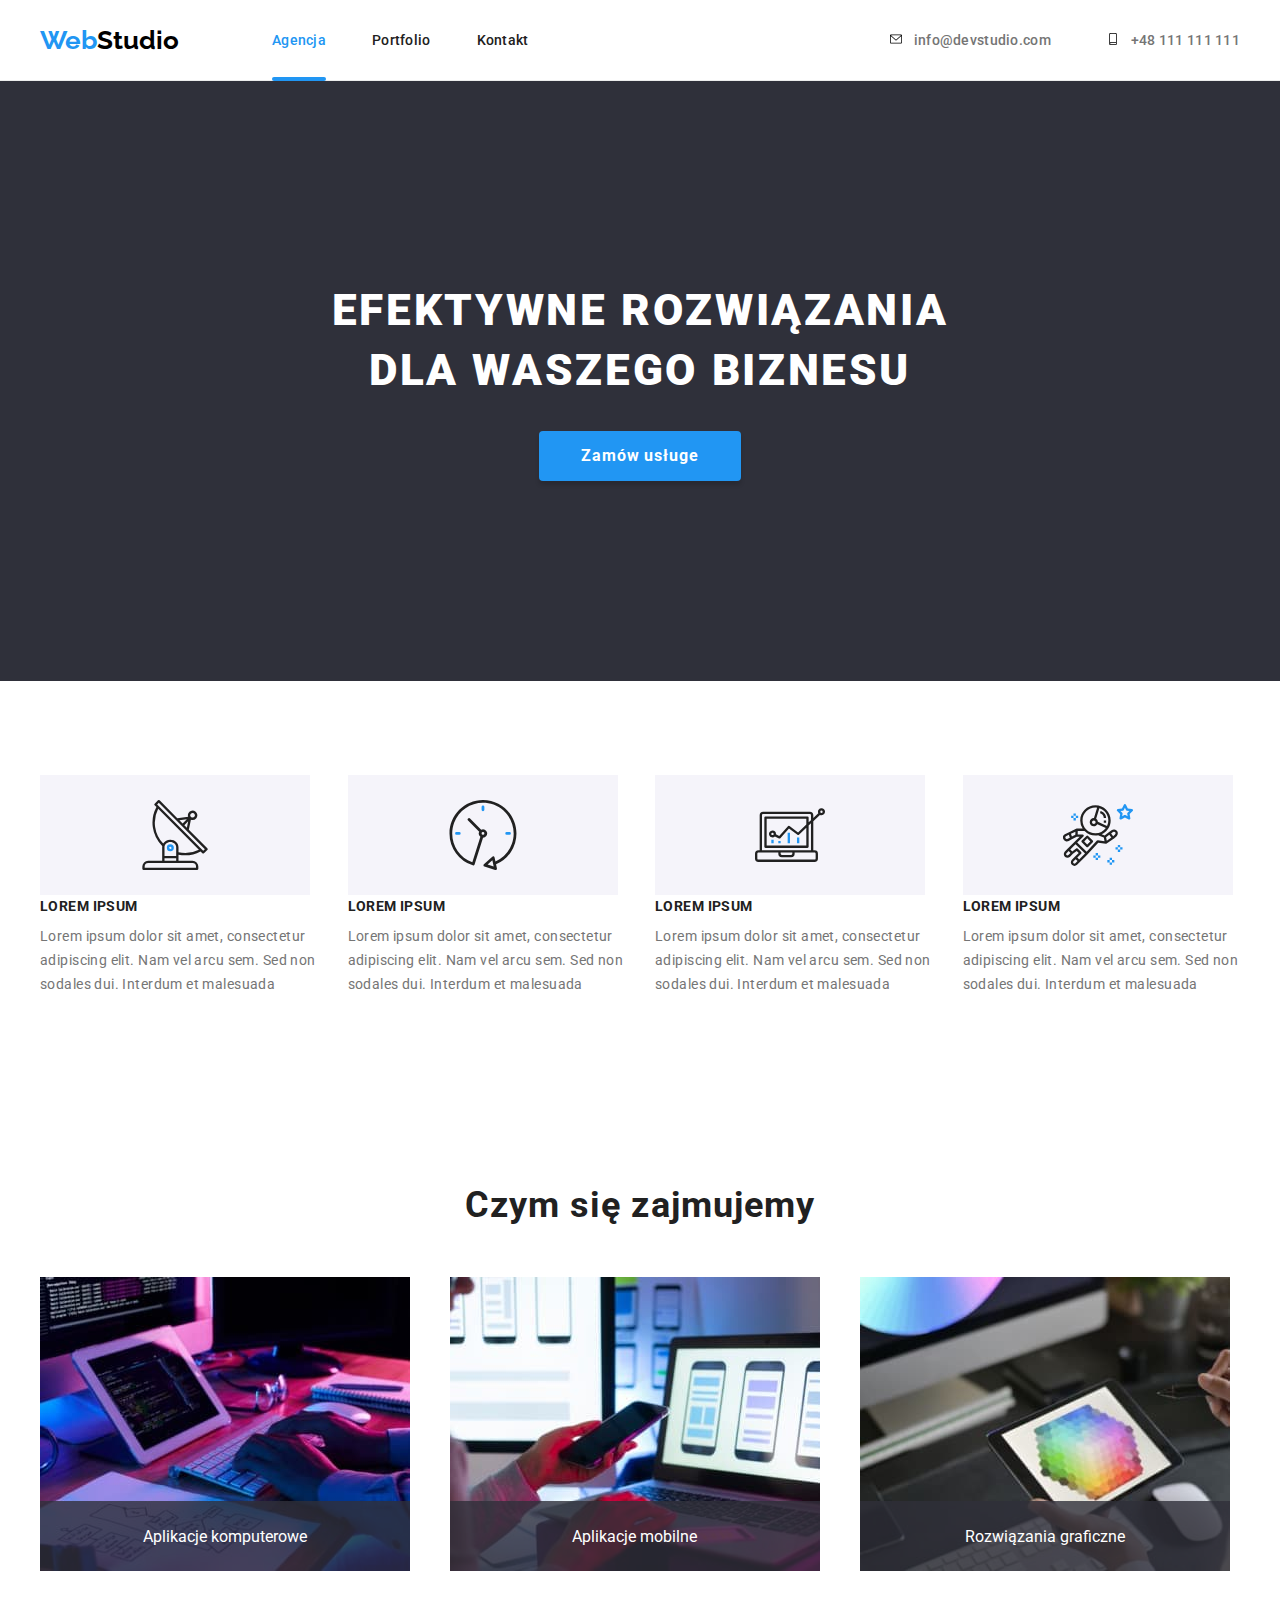
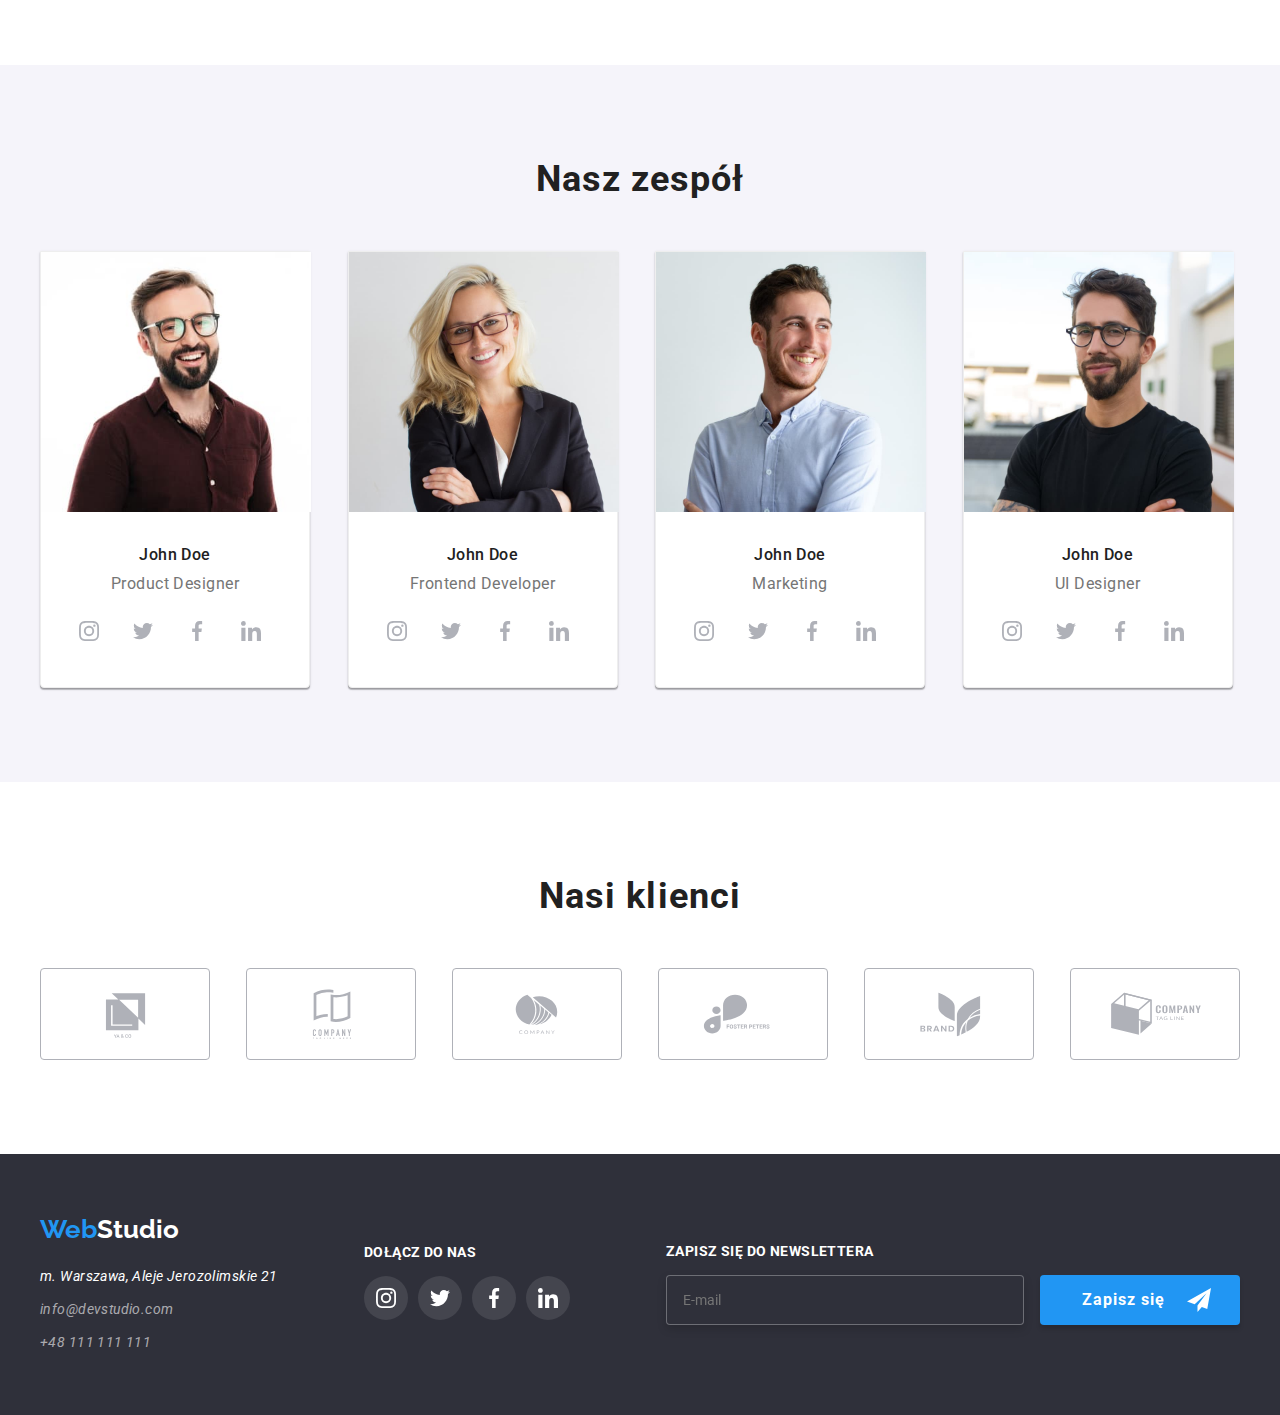
==== index.html @ 9c77afb4 "Add files via upload" ====
<!DOCTYPE html>
<html lang="pl-PL">
  <head>
    <meta charset="UTF-8" />
    <meta http-equiv="X-UA-Compatible" content="IE=edge" />
    <meta name="viewport" content="width=device-width, initial-scale=1.0" />

    <link rel="stylesheet" href="https://cdnjs.cloudflare.com/ajax/libs/modern-normalize/1.0.0/modern-normalize.min.css"/>
    <link rel="preconnect" href="https://fonts.googleapis.com" />
    <link rel="preconnect" href="https://fonts.gstatic.com" crossorigin />
    <link href="https://fonts.googleapis.com/css2?family=Raleway:wght@700&family=Roboto:wght@400;500;700;900&display=swap" rel="stylesheet" />
    <link rel="stylesheet" href="./css/main.min.css" />
    <title>Studio</title>
  </head>
  
  <body>
   <div class="wrapper">
    
    <header class="header">
      <section class="header__container">
      
        <div class="header__setting">

          <div class="logo">
            <a href="./index.html" class="logo__links">Web<span class="logo__links--dark">Studio</span></a>
          </div>
      
            <nav>
              <ul class="nav">
                <li class="nav__item">
                  <a href="./index.html" class="nav__links nav__links--active">Agencja</a>
                </li>
                <li class="nav__item">
                  <a href="./portfolio.html" class="nav__links ">Portfolio</a>
                </li>
                <li class="nav__item">
                  <a href="./kontakt.html" class="nav__links ">Kontakt</a>
                </li>
              </ul>
            </nav>
        </div>
  
          <div class="contact">
            <a class="contact__links" href="mailto:info@devstudio.com">
              <svg class="contact__icon " width="16" height="12">
              <use xlink:href="./images/icons.svg#icon-envelope"></use>
              </svg>info@devstudio.com</a>
            <a class="contact__links" href="tel:+48111111111">
              <svg class="contact__icon" width="16" height="12">
              <use xlink:href="./images/icons.svg#icon-smartphone"></use>
              </svg>+48 111 111 111</a>
          </div>

      </section>
    </header>

    <main>
      
      <section class="order-section"> 
        <div class="order-section__container">
          <div class="order-section__background-image">
            <h1 class="order-section__title">EFEKTYWNE ROZWIĄZANIA DLA WASZEGO BIZNESU</h1>
            <button class="order-section__button" type="button" data-modal-open>Zamów usługe</button>
          </div>
        </div>
      </section>

      <section class="feature">
        <div class="feature__container">
          <ul class="feature__list">
            <li>
              <svg width="270" height="120" class="feature__image"><use width="70" height="70" x="100" y="25" xlink:href="./images/icons.svg#icon-antenna"></use></svg>
              <h3 class="feature__tittle">LOREM IPSUM</h3>
              <p class="feature__text">
              Lorem ipsum dolor sit amet, consectetur adipiscing elit. Nam vel
              arcu sem. Sed non sodales dui. Interdum et malesuada
              </p>
            </li>
            <li>
              <svg width="270" height="120" class="feature__image"><use width="70" height="70" x="100" y="25" xlink:href="./images/icons.svg#icon-clock"></use></svg>
              <h3 class="feature__tittle">LOREM IPSUM</h3>
              <p class="feature__text">
              Lorem ipsum dolor sit amet, consectetur adipiscing elit. Nam vel
              arcu sem. Sed non sodales dui. Interdum et malesuada
              </p>
            </li>
            <li>
              <svg width="270" height="120" class="feature__image"><use width="70" height="70" x="100" y="25" xlink:href="./images/icons.svg#icon-diagram"></use></svg>
              <h3 class="feature__tittle">LOREM IPSUM</h3>
              <p class="feature__text">
              Lorem ipsum dolor sit amet, consectetur adipiscing elit. Nam vel
              arcu sem. Sed non sodales dui. Interdum et malesuada
             </p>
            </li>
            <li>
              <svg width="270" height="120" class="feature__image"><use width="70" height="70" x="100" y="25" xlink:href="./images/icons.svg#icon-astronaut"></use></svg>
              <h3 class="feature__tittle">LOREM IPSUM</h3>
              <p class="feature__text">
              Lorem ipsum dolor sit amet, consectetur adipiscing elit. Nam vel
              arcu sem. Sed non sodales dui. Interdum et malesuada
              </p>
            </li>
          </ul>
        </div>
      </section>

      <section class="services">
        <div class="services__container">
          <h2 class="services__tittle">Czym się zajmujemy</h2>


          <ul class="services__list">
            <li class="services__item">
              <img
              src="./images/whatwedo1.jpg"
              alt="Ktoś pisze na klawiaturze"
              width="370"
              height="294"
              /> <div class="services__description">Aplikacje komputerowe</div>
            </li>
            <li class="services__item">
              <img
              src="./images/whatwedo2.jpg"
              alt="Ktoś siedzi przy laptopie i
            odbiera telefon"
              width="370"
              height="294"
              /><div class="services__description">Aplikacje mobilne</div>
            </li>
            <li class="services__item">
              <img
              src="./images/whatwedo3.jpg"
              alt="Ktoś wybiera kolor z palety
            kolorów wyświetlonej na telefonie"
              width="370"
              height="294"
              /><div class="services__description">Rozwiązania graficzne</div>
            </li>
          </ul>
        </div>
      </section>

      <section class="team">
        <div class="team__container">
          <h2 class="team__tittle">Nasz zespół</h2>
          <ul class="team__list">
            <li class="team__item">
              <figure class="team__figure">
                <img
                src="./images/people1.jpg"
                alt="Uśmiechnięty mężczyzna w bordowej koszuli. Nosi okulary i ma brodę"
                width="270"
                height="260"
                />
                <figcaption>
                  <h4 class="team__name">John Doe</h4>
                  <p class="team__figure--text">Product Designer</p>
                  <div class="social-media">
                    <a class="social-media__links" href=""><svg class="social-media__icon" width="44" height="44"><use width="20" height="20" x="12" y="12" xlink:href="./images/icons.svg#icon-instagram"></use></svg></a>
                    <a class="social-media__links" href=""><svg class="social-media__icon" width="44" height="44"><use width="20" height="20" x="12" y="12" xlink:href="./images/icons.svg#icon-twitter"></use></svg></a>
                    <a class="social-media__links" href=""><svg class="social-media__icon" width="44" height="44"><use width="20" height="20" x="12" y="12" xlink:href="./images/icons.svg#icon-facebook"></use></svg></a>
                    <a class="social-media__links" href=""><svg class="social-media__icon" width="44" height="44"><use width="20" height="20" x="12" y="12" xlink:href="./images/icons.svg#icon-linkedin"></use></svg></a>
                  </div>
                </figcaption>
              </figure>
            </li>
            <li class="team__item">
              <figure class="team__figure">
                <img
                src="./images/people2.jpg"
                alt="Uśmiechnięta kobieta, odziana w marynarkę"
                width="270"
                height="260"
                />
                <figcaption class="team__figcaption">
                  <h4 class="team__name">John Doe</h4>
                  <p class="team__figure--text">Frontend Developer</p>
                  <div class="social-media">
                    <a class="social-media__links" href=""><svg class="social-media__icon" width="44" height="44"><use width="20" height="20" x="12" y="12" xlink:href="./images/icons.svg#icon-instagram"></use></svg></a>
                    <a class="social-media__links" href=""><svg class="social-media__icon" width="44" height="44"><use width="20" height="20" x="12" y="12" xlink:href="./images/icons.svg#icon-twitter"></use></svg></a>
                    <a class="social-media__links" href=""><svg class="social-media__icon" width="44" height="44"><use width="20" height="20" x="12" y="12" xlink:href="./images/icons.svg#icon-facebook"></use></svg></a>
                    <a class="social-media__links" href=""><svg class="social-media__icon" width="44" height="44"><use width="20" height="20" x="12" y="12" xlink:href="./images/icons.svg#icon-linkedin"></use></svg></a>
                  </div>
               </figcaption>
              </figure>
            </li>
            <li class="team__item">
              <figure class="team__figure">
                <img
                src="./images/people3.jpg"
                alt="Uśmiechnięt mężczyzna w jasnej koszuli"
                width="270"
                height="260"
                />
                <figcaption>
                  <h4 class="team__name">John Doe</h4>
                  <p class="team__figure--text">Marketing</p>
                  <div class="social-media">
                    <a class="social-media__links" href=""><svg class="social-media__icon" width="44" height="44"><use width="20" height="20" x="12" y="12" xlink:href="./images/icons.svg#icon-instagram"></use></svg></a>
                    <a class="social-media__links" href=""><svg class="social-media__icon" width="44" height="44"><use width="20" height="20" x="12" y="12" xlink:href="./images/icons.svg#icon-twitter"></use></svg></a>
                    <a class="social-media__links" href=""><svg class="social-media__icon" width="44" height="44"><use width="20" height="20" x="12" y="12" xlink:href="./images/icons.svg#icon-facebook"></use></svg></a>
                    <a class="social-media__links" href=""><svg class="social-media__icon" width="44" height="44"><use width="20" height="20" x="12" y="12" xlink:href="./images/icons.svg#icon-linkedin"></use></svg></a>
                  </div>
                </figcaption>
              </figure>
            </li>
            <li class="team__item">
              <figure class="team__figure">
                <img
                src="./images/people4.jpg"
                alt="Uśmiechnięty meżczyzna w czarnym t-shercie"
                width="270"
                height="260"
                />
                <figcaption>
                  <h4 class="team__name">John Doe</h4>
                  <p class="team__figure--text">UI Designer</p>
                  <div class="social-media">
                    <a class="social-media__links" href=""><svg class="social-media__icon" width="44" height="44"><use width="20" height="20" x="12" y="12" xlink:href="./images/icons.svg#icon-instagram"></use></svg></a>
                    <a class="social-media__links" href=""><svg class="social-media__icon" width="44" height="44"><use width="20" height="20" x="12" y="12" xlink:href="./images/icons.svg#icon-twitter"></use></svg></a>
                    <a class="social-media__links" href=""><svg class="social-media__icon" width="44" height="44"><use width="20" height="20" x="12" y="12" xlink:href="./images/icons.svg#icon-facebook"></use></svg></a>
                    <a class="social-media__links" href=""><svg class="social-media__icon" width="44" height="44"><use width="20" height="20" x="12" y="12" xlink:href="./images/icons.svg#icon-linkedin"></use></svg></a>
                  </div>
                </figcaption>
              </figure>
            </li>
          </ul>
        </div>
      </section>

      <section class="customers">

        <div class="customers__container">
          <h2 class="customers__tittle">Nasi klienci</h2>
          <div class="">
            <ul class="customers__list">
              <li class="customers__item">
                <a class="" href=""><svg width="170" height="92" class="customers__scg"> <use width="187" height="101.2" x="-8.5" y="-4.6" xlink:href="./images/icons.svg#icon-Logo1"></use></svg> </a>
              </li>
              <li class="customers__item">
                <a class="" href=""><svg width="170" height="92" class="customers__scg"><use width="187" height="101.2" x="-8.5" y="-4.6" xlink:href="./images/icons.svg#icon-Logo2"></use></svg></a>
              </li>
              <li class="customers__item">
                <a class="" href=""><svg width="170" height="92" class="customers__scg"><use width="187" height="101.2" x="-8.5" y="-4.6" xlink:href="./images/icons.svg#icon-Logo3"></use></svg></a>
              </li>
              <li class="customers__item">
                <a class="" href=""><svg width="170" height="92" class="customers__scg"><use width="187" height="101.2" x="-8.5" y="-4.6" xlink:href="./images/icons.svg#icon-Logo4"></use></svg></a>
              </li>
              <li class="customers__item">
                <a class="" href=""><svg width="170" height="92" class="customers__scg"><use width="187" height="101.2" x="-8.5" y="-4.6" xlink:href="./images/icons.svg#icon-Logo5"></use></svg></a>
              </li>
              <li class="customers__item">
                <a class="" href=""><svg width="170" height="92" class="customers__scg"><use width="187" height="101.2" x="-8.5" y="-4.6" xlink:href="./images/icons.svg#icon-Logo6"></use></svg></a>
              </li>
            </ul>
          </div>
        </div>
      </section>
  
    </main>

    <footer class="footer">
      <section class="footer__container">
        <div class="footer__setting">

          <div class="">
              <a href="./index.html" class="logo__links">Web<span class="logo__links--white">Studio</span></a>
              <address class="footer__adress">
              <p>m. Warszawa, Aleje Jerozolimskie 21</p>
                <a class="footer__adress-links" href="mailto:info@devstudio.com">info@devstudio.com</a>
                <a class="footer__adress-links" href="tel:+48111111111">+48 111 111 111</a>
              </address>
          </div>
      
          <div class="">
            <h3 class="social-media__tittle">DOŁĄCZ DO NAS</h3>
              <div class="social-media">
                <a href="" class="social-media__links"><svg class="social-media__icon--dark" width="44" height="44"><use width="20" height="20" x="12" y="12" xlink:href="./images/icons.svg#icon-instagram"></use></svg></a>
                <a href="" class="social-media__links"><svg class="social-media__icon--dark" width="44" height="44"><use width="20" height="20" x="12" y="12" xlink:href="./images/icons.svg#icon-twitter"></use></svg></a>
                <a href="" class="social-media__links"><svg class="social-media__icon--dark" width="44" height="44"><use width="20" height="20" x="12" y="12" xlink:href="./images/icons.svg#icon-facebook"></use></svg></a>
                <a href="" class="social-media__links"><svg class="social-media__icon--dark" width="44" height="44"><use width="20" height="20" x="12" y="12" xlink:href="./images/icons.svg#icon-linkedin"></use></svg></a>
              </div>
          </div>

          <div>
            <form class="footer-newsletter">
              <label for="" class="footer-newsletter__tittles">Zapisz się do newslettera
              
                <input type="email" name="email" class="footer-newsletter__input" placeholder="E-mail"/>
              </label>  
              <button class="footer-newsletter__submit-button" type="submit">Zapisz się<svg width="24" height="24" class="footer-newsletter__icon-on-button"><use href="./images/icons.svg#icon-send"></use></svg></button>
            </form>
          </div>

        </div>
      </section>
    </footer>
  </div>

  
<div class="backdrop  backdrop--is-hiddden" data-modal>
  <div class="modal">
    <button type="button" class="modal__close-button" data-modal-close>x</button>
    
    <form class="modal__form">
      <h2 class="modal__form-title">Zostaw swoje dane w formularzu poniżej</h2>
      <div class="modal__sectors">
        <label class="modal__label" for="name">
          Imie
          <input type="text" name="name" id="name" class="modal__input" minlenght="3"  required/>
          <svg width="18" height="18" class="modal__icons"><use href="./images/icons.svg#icon-person"></use></svg>
        </label>
      </div>
     <div class="modal__sectors">
      <label class="modal__label" for="phone">
          Telefon
          <input type="tel" name="phone_number" id="phone" class="modal__input" minlenght="9" maxlength="12" required/>
          <svg width="18" height="18" class="modal__icons"><use href="./images/icons.svg#icon-phone"></use></svg>
        </label>
     </div>
   <div class="modal__sectors">
    <label class="modal__label" for="email">
          Email
          <input type="email" name="email" id="email" class="modal__input" required/>
          <svg width="18" height="18" class="modal__icons"><use href="./images/icons.svg#icon-email"></use></svg>
        </label>
   </div>
        
      <div class="modal__sectors">
            <label  class="modal__label" for="feedback">
              Komentarz
              <textarea id="feedback"  class="modal__input modal__input--textarea"
                name="feedback"
                placeholder="Wprowadź tekst"
                maxlength="100"
                minlength="5"
              ></textarea>
            </label>
      </div>

        <div class="modal__sectors">
          <input class="modal__checkbox" id="checkbox" type="checkbox" name="agree" value="accepted" required/>
          
            <label class="modal__checkbox-label" for="checkbox"> Oświadczam iż akceptuję <a href="#" class="modal__checkbox-links">Regulamin</a> i <a href="#" class="modal__checkbox-links">Politykę Prywatności</a>. </label>
            <svg width="16" height="15" class="modal__icons-agree"><use href="./images/icons.svg#icon-check"></use></svg>
        </div> 
      
      <button class="modal__submit-button" type="submit">Wyślij</button>

    </form>


  </div>
</div>

  <script src="./js/modal.js"></script>
  </body>
</html>
---- css/main.min.css ----
:root{--blue: #2196F3;--black: #000000;--white: #FFFFFF;--not-white: #f5f4fa;--grey-dark: #2F303A;--font-color-main: #212121;--font-color-second: #757575;--background-color-main: #FFFFFF;--background-color-secondary: #2F303A;--hover-color: #2196F3;--figure-border: #EEEEEE;--fotter-links: #ffffff99;--icon-grey: #AFB1B8}.class-h1{font-weight:900;font-size:44px;line-height:1.36;text-align:center;letter-spacing:.06em;color:#fff}.class-h2{font-weight:700;font-size:36px;line-height:1.16;text-align:center;letter-spacing:.03em}.class-h3{font-weight:700;line-height:1.14;text-transform:uppercase;letter-spacing:.03em;font-size:14px}.class-h4{font-weight:500;font-size:16px;line-height:1.18;letter-spacing:.03em}.contact-links-txt{color:var(--font-color-second);font-weight:500;font-size:14px;line-height:1.14;letter-spacing:.02em;text-decoration:none}*{-webkit-box-sizing:border-box;box-sizing:border-box;margin:0;padding:0}h1,h2,h3,ul{padding:0;margin:0 auto}::after,::before{-webkit-box-sizing:border-box;box-sizing:border-box}figure{margin:0;padding:0}.wrapper{width:100%;background-color:var(--background-color-main)}.container{width:1200px;margin:0 auto;padding:0 0}.section{padding-top:94px;padding-bottom:94px}.section-not-white{background-color:var(--not-white);padding-bottom:94px;padding-top:94px}.block__tittle{font-weight:700;font-size:36px;line-height:1.16;text-align:center;letter-spacing:.03em;margin-top:0;margin-bottom:50px}body{font-family:"Roboto",sans-serif;color:var(--font-color-main);background-color:var(--background-color-main)}.page-header{display:-webkit-box;display:-ms-flexbox;display:flex;-webkit-box-align:center;-ms-flex-align:center;align-items:center;-webkit-box-pack:justify;-ms-flex-pack:justify;justify-content:space-between;height:80px}.justify-class{display:-webkit-box;display:-ms-flexbox;display:flex;-webkit-box-align:center;-ms-flex-align:center;align-items:center;-webkit-box-pack:justify;-ms-flex-pack:justify;justify-content:space-between}.wrapper{width:100%;background-color:var(--background-color-main)}.container{width:1200px;margin:0 auto;padding:0 0}.section{padding-top:94px;padding-bottom:94px}.section-not-white{background-color:var(--not-white);padding-bottom:94px;padding-top:94px}.backdrop{position:fixed;left:0;top:0;width:100%;height:100%;background:rgba(0,0,0,.2);cursor:not-allowed;-webkit-transition:opacity 1500ms ease-in-out,visibility 1500ms ease-in-out;transition:opacity 1500ms ease-in-out,visibility 1500ms ease-in-out;opacity:1;visibility:visible;-webkit-transition-property:opacity,visibility;transition-property:opacity,visibility}.backdrop--is-hiddden{opacity:0;visibility:hidden;pointer-events:none}.header{border-bottom:1px solid #ececec}.header__container{width:1200px;margin:0 auto;padding:0 0;display:-webkit-box;display:-ms-flexbox;display:flex;-webkit-box-align:center;-ms-flex-align:center;align-items:center;-webkit-box-pack:justify;-ms-flex-pack:justify;justify-content:space-between;height:80px}.header__setting{display:-webkit-box;display:-ms-flexbox;display:flex;-webkit-box-align:center;-ms-flex-align:center;align-items:center;-webkit-box-pack:justify;-ms-flex-pack:justify;justify-content:space-between}.logo{margin-right:93px}.logo__links{color:var(--blue);text-decoration:none;font-family:"Raleway";font-weight:700;font-size:26px;line-height:1.19}.logo__links--dark{color:var(--black)}.logo__links--white{color:var(--white)}.nav{display:-webkit-box;display:-ms-flexbox;display:flex;list-style:none;text-align:justify;gap:46px}.nav__item{text-decoration:none}.nav__links{color:var(--font-color-main);font-weight:500;font-size:14px;line-height:1.14;letter-spacing:.02em;text-decoration:none}.nav__links:hover,.nav__links:focus{color:var(--hover-color);-webkit-transition-property:color;transition-property:color;-webkit-transition-duration:250ms;transition-duration:250ms;-webkit-transition-timing-function:cubic-bezier(0.4, 0, 0.2, 1);transition-timing-function:cubic-bezier(0.4, 0, 0.2, 1)}.nav__links--active{position:relative;color:var(--blue)}.nav__links--active::after{position:absolute;content:"";width:100%;bottom:-33px;left:0px;border-bottom:4px solid var(--hover-color);border-radius:2px;margin-bottom:0}.contact>a:nth-child(1){margin-right:50px}.contact__links{color:var(--font-color-second);font-weight:500;font-size:14px;line-height:1.14;letter-spacing:.02em;text-decoration:none}.contact__links__links:hover,.contact__links__links:focus{color:var(--hover-color);fill:var(--hover-color);-webkit-transition-property:color,fill;transition-property:color,fill;-webkit-transition-duration:250ms;transition-duration:250ms;-webkit-transition-timing-function:cubic-bezier(0.4, 0, 0.2, 1);transition-timing-function:cubic-bezier(0.4, 0, 0.2, 1);cursor:pointer}.contact__icon{margin-right:10px;padding:0;background-size:cover;-webkit-box-pack:center;-ms-flex-pack:center;justify-content:center;-ms-flex-line-pack:center;align-content:center;cursor:pointer}.order-section{background-color:var(--background-color-secondary)}.order-section__background-image{margin:auto;max-width:1600px;background-color:var(--background-color-secondary);background-image:-webkit-gradient(linear, left bottom, left top, from(rgba(47, 48, 58, 0.4)), to(rgba(47, 48, 58, 0.4))),url(https://raw.githubusercontent.com/MariuszR87/goit-markup-hw-04/master/images/backgroundimage.jpg);background-image:linear-gradient(0deg, rgba(47, 48, 58, 0.4) 0%, rgba(47, 48, 58, 0.4) 100%),url(https://raw.githubusercontent.com/MariuszR87/goit-markup-hw-04/master/images/backgroundimage.jpg);background-size:cover;padding:200px}.order-section__container{text-align:center;height:600px;max-width:1600px;margin:0 auto}.order-section__title{font-weight:900;font-size:44px;line-height:1.36;text-align:center;letter-spacing:.06em;color:#fff;margin:0 auto;width:696px}.order-section__button{font-weight:700;font-size:16px;line-height:1.88;letter-spacing:.06em;color:var(--white);background:var(--blue);-webkit-box-shadow:0px 4px 4px rgba(0,0,0,.15);box-shadow:0px 4px 4px rgba(0,0,0,.15);border-radius:4px;margin-top:30px;text-align:center;border-style:none;padding:10px 42px}.order-section__button:hover,.order-section__button:focus{cursor:pointer;background-color:#008b8b;-webkit-transition-property:background-color;transition-property:background-color;-webkit-transition-duration:250ms;transition-duration:250ms;-webkit-transition-timing-function:cubic-bezier(0.4, 0, 0.2, 1);transition-timing-function:cubic-bezier(0.4, 0, 0.2, 1)}.feature{padding-top:94px;padding-bottom:94px}.feature__container{width:1200px;margin:0 auto;padding:0 0}.feature__list{list-style:none;display:-webkit-box;display:-ms-flexbox;display:flex;-webkit-box-pack:center;-ms-flex-pack:center;justify-content:center;-webkit-column-gap:30px;-moz-column-gap:30px;column-gap:30px}.feature__image{background-color:var(--not-white)}.feature__tittle{font-weight:700;line-height:1.14;text-transform:uppercase;letter-spacing:.03em;font-size:14px;margin-bottom:10px}.feature__text{font-size:14px;line-height:1.71;letter-spacing:.03em;color:var(--font-color-second)}.services{padding-top:94px;padding-bottom:94px}.services__container{width:1200px;margin:0 auto;padding:0 0}.services__tittle{font-weight:700;font-size:36px;line-height:1.16;text-align:center;letter-spacing:.03em;margin-top:0;margin-bottom:50px}.services__list{list-style:none;display:-webkit-box;display:-ms-flexbox;display:flex;-webkit-box-pack:center;-ms-flex-pack:center;justify-content:center;-webkit-column-gap:30px;-moz-column-gap:30px;column-gap:30px}.services__item{-webkit-box-sizing:border-box;box-sizing:border-box;-ms-flex-preferred-size:calc((100% - 60px)/3);flex-basis:calc((100% - 60px)/3);position:relative;display:-webkit-box;display:-ms-flexbox;display:flex;-webkit-box-align:center;-ms-flex-align:center;align-items:center;margin:auto}.services__description{position:absolute;width:370px;height:70px;bottom:0;color:var(--white);text-align:center;padding-top:27px;padding-bottom:27px;background-color:rgba(47,48,58,.8);margin-bottom:0}.team{background-color:var(--not-white);padding-bottom:94px;padding-top:94px}.team__container{width:1200px;margin:0 auto;padding:0 0}.team__tittle{font-weight:700;font-size:36px;line-height:1.16;text-align:center;letter-spacing:.03em;margin-top:0;margin-bottom:50px}.team__list{list-style:none;display:-webkit-box;display:-ms-flexbox;display:flex;-webkit-box-pack:center;-ms-flex-pack:center;justify-content:center;-webkit-column-gap:30px;-moz-column-gap:30px;column-gap:30px}.team__item{-ms-flex-preferred-size:calc((100% - 90px)/4);flex-basis:calc((100% - 90px)/4)}.team__figure{background-color:var(--background-color-main);border:1px solid var(--figure-border);-webkit-box-shadow:0px 1px 3px rgba(0,0,0,.12),0px 1px 1px rgba(0,0,0,.14),0px 2px 1px rgba(0,0,0,.2);box-shadow:0px 1px 3px rgba(0,0,0,.12),0px 1px 1px rgba(0,0,0,.14),0px 2px 1px rgba(0,0,0,.2);border-radius:0px 0px 4px 4px;padding-bottom:30px;padding-right:0;margin-right:0;-webkit-box-sizing:border-box;box-sizing:border-box;max-width:270px}.team__figcaption{padding:auto auto;-webkit-box-align:center;-ms-flex-align:center;align-items:center;-webkit-box-pack:center;-ms-flex-pack:center;justify-content:center}.team__name{font-weight:500;font-size:16px;line-height:1.18;text-align:center;letter-spacing:.03em;margin-top:30px;margin-bottom:10px}.team__figure--text{font-weight:400;font-size:16px;line-height:1.18;text-align:center;letter-spacing:.03em;color:var(--font-color-second)}.social-media__tittle{color:var(--white);font-weight:700;line-height:1.14;text-transform:uppercase;letter-spacing:.03em;font-size:14px;margin-bottom:15px}.social-media{display:-webkit-box;display:-ms-flexbox;display:flex;-webkit-box-pack:center;-ms-flex-pack:center;justify-content:center;margin-top:15px}.social-media__links{text-decoration:none;cursor:pointer}.social-media__icon{width:44px;height:44px;border:none;border-radius:50%;fill:var(--icon-grey);margin-right:10px;padding:0;background-size:cover;-webkit-box-pack:center;-ms-flex-pack:center;justify-content:center;-ms-flex-line-pack:center;align-content:center}.social-media__icon:hover,.social-media__icon:focus{background-color:var(--hover-color);fill:var(--white);-webkit-transition-property:background-color,fill;transition-property:background-color,fill;-webkit-transition-duration:250ms;transition-duration:250ms;-webkit-transition-timing-function:cubic-bezier(0.4, 0, 0.2, 1);transition-timing-function:cubic-bezier(0.4, 0, 0.2, 1)}.social-media__icon--dark{width:44px;height:44px;border:none;border-radius:50%;fill:var(--white);background-color:rgba(255,255,255,.1);margin-right:10px;padding:0;background-size:cover;-webkit-box-pack:center;-ms-flex-pack:center;justify-content:center;-ms-flex-line-pack:center;align-content:center}.social-media__icon--dark:hover,.social-media__icon--dark:focus{background-color:var(--hover-color);fill:var(--white);-webkit-transition-property:background-color,fill;transition-property:background-color,fill;-webkit-transition-duration:250ms;transition-duration:250ms;-webkit-transition-timing-function:cubic-bezier(0.4, 0, 0.2, 1);transition-timing-function:cubic-bezier(0.4, 0, 0.2, 1)}.customers{padding-top:94px;padding-bottom:94px}.customers__container{width:1200px;margin:0 auto;padding:0 0}.customers__tittle{font-weight:700;font-size:36px;line-height:1.16;text-align:center;letter-spacing:.03em;margin-top:0;margin-bottom:50px}.customers__list{list-style:none;display:-webkit-box;display:-ms-flexbox;display:flex;-webkit-box-pack:center;-ms-flex-pack:center;justify-content:center;-webkit-box-align:center;-ms-flex-align:center;align-items:center;-webkit-box-pack:justify;-ms-flex-pack:justify;justify-content:space-between;-webkit-box-sizing:border-box;box-sizing:border-box}.customers__item{height:92px}.customers__item:hover,.customers__item:focus{fill:var(--hover-color);border-color:var(--hover-color);cursor:pointer;-webkit-transition-property:fill,border-color;transition-property:fill,border-color;-webkit-transition-duration:250ms;transition-duration:250ms;-webkit-transition-timing-function:cubic-bezier(0.4, 0, 0.2, 1);transition-timing-function:cubic-bezier(0.4, 0, 0.2, 1)}.customers__scg{fill:var(--icon-grey);cursor:pointer;border:1px solid var(--icon-grey);border-radius:4px}.customers__scg:hover,.customers__scg:focus{fill:var(--hover-color);border-color:var(--hover-color);cursor:pointer;-webkit-transition-property:fill,border-color;transition-property:fill,border-color;-webkit-transition-duration:250ms;transition-duration:250ms;-webkit-transition-timing-function:cubic-bezier(0.4, 0, 0.2, 1);transition-timing-function:cubic-bezier(0.4, 0, 0.2, 1)}.footer{background:#2f303a;padding-top:60px;padding-bottom:60px}.footer__container{width:1200px;margin:0 auto;padding:0 0}.footer__setting{display:-webkit-box;display:-ms-flexbox;display:flex;-webkit-box-align:center;-ms-flex-align:center;align-items:center;-webkit-box-pack:justify;-ms-flex-pack:justify;justify-content:space-between}.footer__adress{text-decoration:none;color:var(--white);font-weight:400;font-size:14px;line-height:1.71;letter-spacing:.03em;margin-top:20px;display:-webkit-box;display:-ms-flexbox;display:flex;-webkit-box-orient:vertical;-webkit-box-direction:normal;-ms-flex-direction:column;flex-direction:column}.footer__adress-links{text-decoration:none;color:var(--fotter-links);margin-top:9px}.footer__adress-links:hover,.footer__adress-links:focus{color:var(--hover-color);-webkit-transition-property:color;transition-property:color;-webkit-transition-duration:250ms;transition-duration:250ms;-webkit-transition-timing-function:cubic-bezier(0.4, 0, 0.2, 1);transition-timing-function:cubic-bezier(0.4, 0, 0.2, 1)}.footer-newsletter{display:-webkit-box;display:-ms-flexbox;display:flex;-webkit-box-align:center;-ms-flex-align:center;align-items:center;text-align:left;border:none;padding-left:0;padding-right:0}.footer-newsletter__tittles{color:var(--white);font-weight:700;line-height:1.14;text-transform:uppercase;letter-spacing:.03em;font-size:14px;padding-bottom:0px;display:-webkit-box;display:-ms-flexbox;display:flex;-webkit-box-orient:vertical;-webkit-box-direction:normal;-ms-flex-direction:column;flex-direction:column}.footer-newsletter__input{border:1px solid rgba(255,255,255,.3);-webkit-filter:drop-shadow(0px 4px 4px rgba(0, 0, 0, 0.15));filter:drop-shadow(0px 4px 4px rgba(0, 0, 0, 0.15));border-radius:4px;background-color:var(--background-color-secondary);width:358px;height:50px;margin:15px 16px 0px 0px;color:var(--not-white);padding:15px 16px 15px 16px}.footer-newsletter__submit-button{width:200px;height:50px;background:#2196f3;-webkit-box-shadow:0px 4px 4px rgba(0,0,0,.15);box-shadow:0px 4px 4px rgba(0,0,0,.15);border-radius:4px;padding:10px 28px 10px 42px;display:-webkit-box;display:-ms-flexbox;display:flex;-webkit-box-align:center;-ms-flex-align:center;align-items:center;letter-spacing:.06em;font-family:"Roboto";font-style:normal;font-weight:700;font-size:16px;line-height:1.88;color:var(--white);margin-top:32px;border:none}.footer-newsletter__submit-button:hover,.footer-newsletter__submit-button:focus{cursor:pointer;background-color:#008b8b;-webkit-transition-property:background-color;transition-property:background-color;-webkit-transition-duration:250ms;transition-duration:250ms;-webkit-transition-timing-function:cubic-bezier(0.4, 0, 0.2, 1);transition-timing-function:cubic-bezier(0.4, 0, 0.2, 1)}.footer-newsletter__icon-on-button{margin:13px 0px 13px 22px;fill:var(--white)}.modal{position:absolute;left:50%;top:50%;-webkit-transition-property:-webkit-transform;transition-property:-webkit-transform;transition-property:transform;transition-property:transform, -webkit-transform;-webkit-transform:translate(-50%, -50%);transform:translate(-50%, -50%);width:528px;min-height:581px;background-color:var(--white);cursor:auto;display:block}.modal__close-button{position:absolute;-webkit-box-pack:center;-ms-flex-pack:center;justify-content:center;top:6px;right:6px;width:30px;height:30px;border-radius:50%;border:solid 1px rgba(0,0,0,.1);cursor:pointer;z-index:2}.modal__close-button:focus,.modal__close-button:hover{color:var(--black);font-weight:bold;border-color:#000;background-color:#ccc6c6;-webkit-transition-property:background-color,color,border-color,font-weight;transition-property:background-color,color,border-color,font-weight;-webkit-transition-duration:250ms;transition-duration:250ms;-webkit-transition-timing-function:cubic-bezier(0.4, 0, 0.2, 1);transition-timing-function:cubic-bezier(0.4, 0, 0.2, 1)}.modal__form{position:relative;margin:0 auto;padding:40px;-webkit-box-sizing:border-box;box-sizing:border-box;border:1px solid #000}.modal__form-title{margin-bottom:12px}.modal__sectors{position:relative;margin-top:12px;margin-bottom:10px}.modal__label{display:-webkit-box;display:-ms-flexbox;display:flex;-webkit-box-orient:vertical;-webkit-box-direction:normal;-ms-flex-direction:column;flex-direction:column;margin:auto;font-family:"Roboto";font-style:normal;font-weight:400;font-size:12px;line-height:14px;letter-spacing:.01em;color:var(--font-color-second)}.modal__input{margin-bottom:10px;padding:12px;border:Solid rgba(33,33,33,.2);border-radius:4px;font-family:inherit;margin-top:4px}.modal__input--textarea{resize:none;width:200px;height:200px;margin:4px 0 20px 0;display:-webkit-box;display:-ms-flexbox;display:flex;-webkit-box-orient:vertical;-webkit-box-direction:normal;-ms-flex-direction:column;flex-direction:column;width:448px;height:120px;margin-bottom:8px;margin-top:4px;padding:12px;border:Solid rgba(33,33,33,.2);border-radius:4px}.modal__label:hover,.modal__label:focus-within,.modal__input:hover,.modal__input:focus-within,.modal__input--textarea:focus-within,.modal__input--textarea:hover{border-color:var(--blue);fill:var(--blue);outline-color:var(--blue);-webkit-transition-property:border-color,fill,outline-color;transition-property:border-color,fill,outline-color;-webkit-transition-duration:250ms;transition-duration:250ms;-webkit-transition-timing-function:cubic-bezier(0.4, 0, 0.2, 1);transition-timing-function:cubic-bezier(0.4, 0, 0.2, 1)}.modal__icons{position:absolute;top:32px;left:10px}.modal__checkbox{-moz-appearance:none;appearance:none;-webkit-appearance:none;display:none}.modal__checkbox-label{cursor:pointer;position:relative;margin-top:0px;margin-left:50px;display:inline;font-family:"Roboto";font-style:normal;font-weight:400;font-size:12px;line-height:14px;letter-spacing:.01em}.modal__checkbox-label::before{display:block;position:absolute;left:-34px;top:0px;content:"";width:16px;height:16px;border:2px solid #212121;border-radius:3px;-webkit-transition:-webkit-transform .5s;transition:-webkit-transform .5s;transition:transform .5s;transition:transform .5s, -webkit-transform .5s;background-repeat:no-repeat;background-size:auto 100%;background-position:center;background-color:#fff;z-index:2}.modal__checkbox:checked+.modal__checkbox-label::before{border:none;background-color:rgba(0,0,0,0);-webkit-transition-property:background-color;transition-property:background-color;-webkit-transition-duration:250ms;transition-duration:250ms;-webkit-transition-timing-function:cubic-bezier(0.4, 0, 0.2, 1);transition-timing-function:cubic-bezier(0.4, 0, 0.2, 1)}.modal__checkbox-links:focus,.modal__checkbox-links:hover{color:#2196f3;-webkit-transition-property:color;transition-property:color;-webkit-transition-duration:250ms;transition-duration:250ms;-webkit-transition-timing-function:cubic-bezier(0.4, 0, 0.2, 1);transition-timing-function:cubic-bezier(0.4, 0, 0.2, 1)}.modal__icons-agree{position:absolute;top:4px;left:16px;z-index:0;border-radius:3px}.modal__submit-button{font-family:"Roboto";font-style:normal;font-weight:700;font-size:16px;line-height:1.88;border:none;color:var(--white);display:-webkit-box;display:-ms-flexbox;display:flex;-webkit-box-align:center;-ms-flex-align:center;align-items:center;text-align:center;letter-spacing:.06em;margin:30px auto;padding:10px 76px;background:#2196f3;-webkit-box-shadow:0px 4px 4px rgba(0,0,0,.15);box-shadow:0px 4px 4px rgba(0,0,0,.15);border-radius:4px}.modal__submit-button:hover,.modal__submit-button:focus{cursor:pointer;background-color:#008b8b;-webkit-transition-property:background-color;transition-property:background-color;-webkit-transition-duration:250ms;transition-duration:250ms;-webkit-transition-timing-function:cubic-bezier(0.4, 0, 0.2, 1);transition-timing-function:cubic-bezier(0.4, 0, 0.2, 1)}.portfolio{padding-top:94px;padding-bottom:94px}.portfolio__container{width:1200px;margin:0 auto;padding:0 0}.portfolio__button-list{padding:0px 0px 50px 0px;gap:8px;-webkit-box-pack:center;-ms-flex-pack:center;justify-content:center;display:-webkit-box;display:-ms-flexbox;display:flex;list-style:none;-webkit-padding-start:40px;padding-inline-start:40px}.portfolio__button{padding:6px 22px 6px 22px;background-color:var(--not-white);border-radius:4px;border:none;cursor:pointer;font-family:"Roboto";font-weight:500;font-size:16px;line-height:1.62;text-align:center;letter-spacing:.03em}.portfolio__button:hover,.portfolio__button:focus{-webkit-box-shadow:0px 3px 1px rgba(0,0,0,.1),0px 1px 2px rgba(0,0,0,.08),0px 2px 2px rgba(0,0,0,.12);box-shadow:0px 3px 1px rgba(0,0,0,.1),0px 1px 2px rgba(0,0,0,.08),0px 2px 2px rgba(0,0,0,.12);background-color:var(--hover-color);color:var(--white);cursor:pointer;-webkit-transition-property:color,background-color,-webkit-box-shadow;transition-property:color,background-color,-webkit-box-shadow;transition-property:color,background-color,box-shadow;transition-property:color,background-color,box-shadow,-webkit-box-shadow;-webkit-transition-duration:250ms;transition-duration:250ms;-webkit-transition-timing-function:cubic-bezier(0.4, 0, 0.2, 1);transition-timing-function:cubic-bezier(0.4, 0, 0.2, 1)}.portfolio__list{display:-webkit-box;display:-ms-flexbox;display:flex;-webkit-box-pack:center;-ms-flex-pack:center;justify-content:center;-ms-flex-wrap:wrap;flex-wrap:wrap;list-style:none;gap:30px;-webkit-column-gap:30px;-moz-column-gap:30px;column-gap:30px;max-width:1170px;-webkit-box-sizing:border-box;box-sizing:border-box}.portfolio__list-item{-webkit-box-sizing:border-box;box-sizing:border-box;-ms-flex-preferred-size:calc((100% - 60px)/3);flex-basis:calc((100% - 60px)/3)}.portfolio__list-item:hover .portfolio__moving-overlay{-webkit-transition-property:-webkit-transform;transition-property:-webkit-transform;transition-property:transform;transition-property:transform, -webkit-transform;-webkit-transform:translateY(0);transform:translateY(0)}.portfolio__list-item:hover,.portfolio__list-item:focus{-webkit-box-shadow:0px 1px 1px rgba(0,0,0,.12),0px 4px 4px rgba(0,0,0,.06),1px 4px 6px rgba(0,0,0,.16);box-shadow:0px 1px 1px rgba(0,0,0,.12),0px 4px 4px rgba(0,0,0,.06),1px 4px 6px rgba(0,0,0,.16);-webkit-transition-property:-webkit-box-shadow;transition-property:-webkit-box-shadow;transition-property:box-shadow;transition-property:box-shadow, -webkit-box-shadow;-webkit-transition-duration:250ms;transition-duration:250ms;-webkit-transition-timing-function:cubic-bezier(0.4, 0, 0.2, 1);transition-timing-function:cubic-bezier(0.4, 0, 0.2, 1)}.portfolio__figure{margin:0;padding:0;-webkit-box-sizing:border-box;box-sizing:border-box;max-width:370px;cursor:pointer}.portfolio__figcaption{padding:20px 24px;margin-top:0;border-right:1px solid var(--figure-border);border-bottom:1px solid var(--figure-border);border-left:1px solid var(--figure-border)}.portfolio__overlay-box{position:relative;overflow:hidden;height:294px}.portfolio__moving-overlay{position:absolute;top:0;left:0;width:100%;height:100%;background-color:rgba(33,150,243,.9);-webkit-transition-property:-webkit-transform;transition-property:-webkit-transform;transition-property:transform;transition-property:transform, -webkit-transform;-webkit-transform:translateY(101%);transform:translateY(101%);-webkit-transition:-webkit-transform 1s ease;transition:-webkit-transform 1s ease;transition:transform 1s ease;transition:transform 1s ease, -webkit-transform 1s ease}.portfolio__moving-overlay--text{font-family:"Roboto";font-style:normal;font-weight:400;font-size:18px;line-height:1.56;letter-spacing:.03em;padding:49px 45px 49px 24px;color:var(--white)}.portfolio__title{font-weight:700;font-size:18px;line-height:2;letter-spacing:.06em;margin-bottom:4px}.portfolio__description{font-weight:400;font-size:16px;line-height:1.88;letter-spacing:.03em;color:var(--font-color-second)}/*# sourceMappingURL=main.min.css.map */
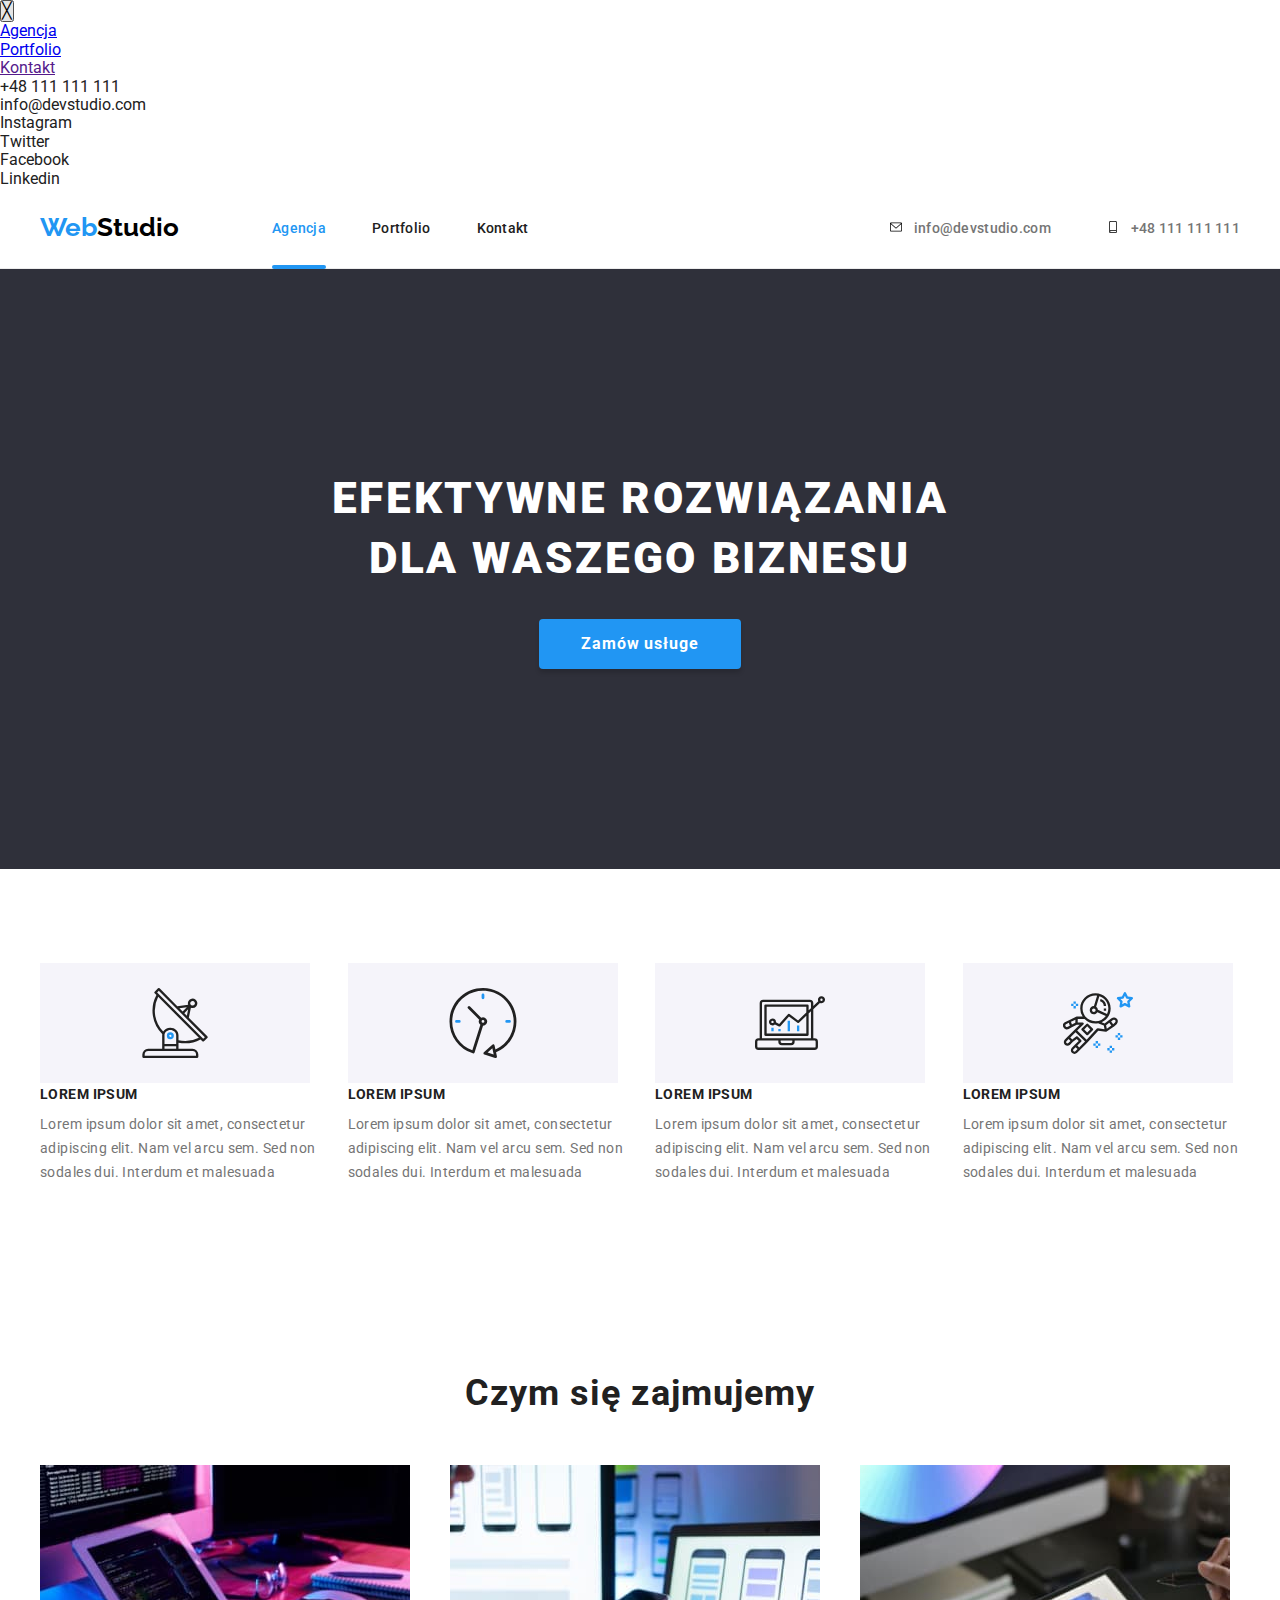
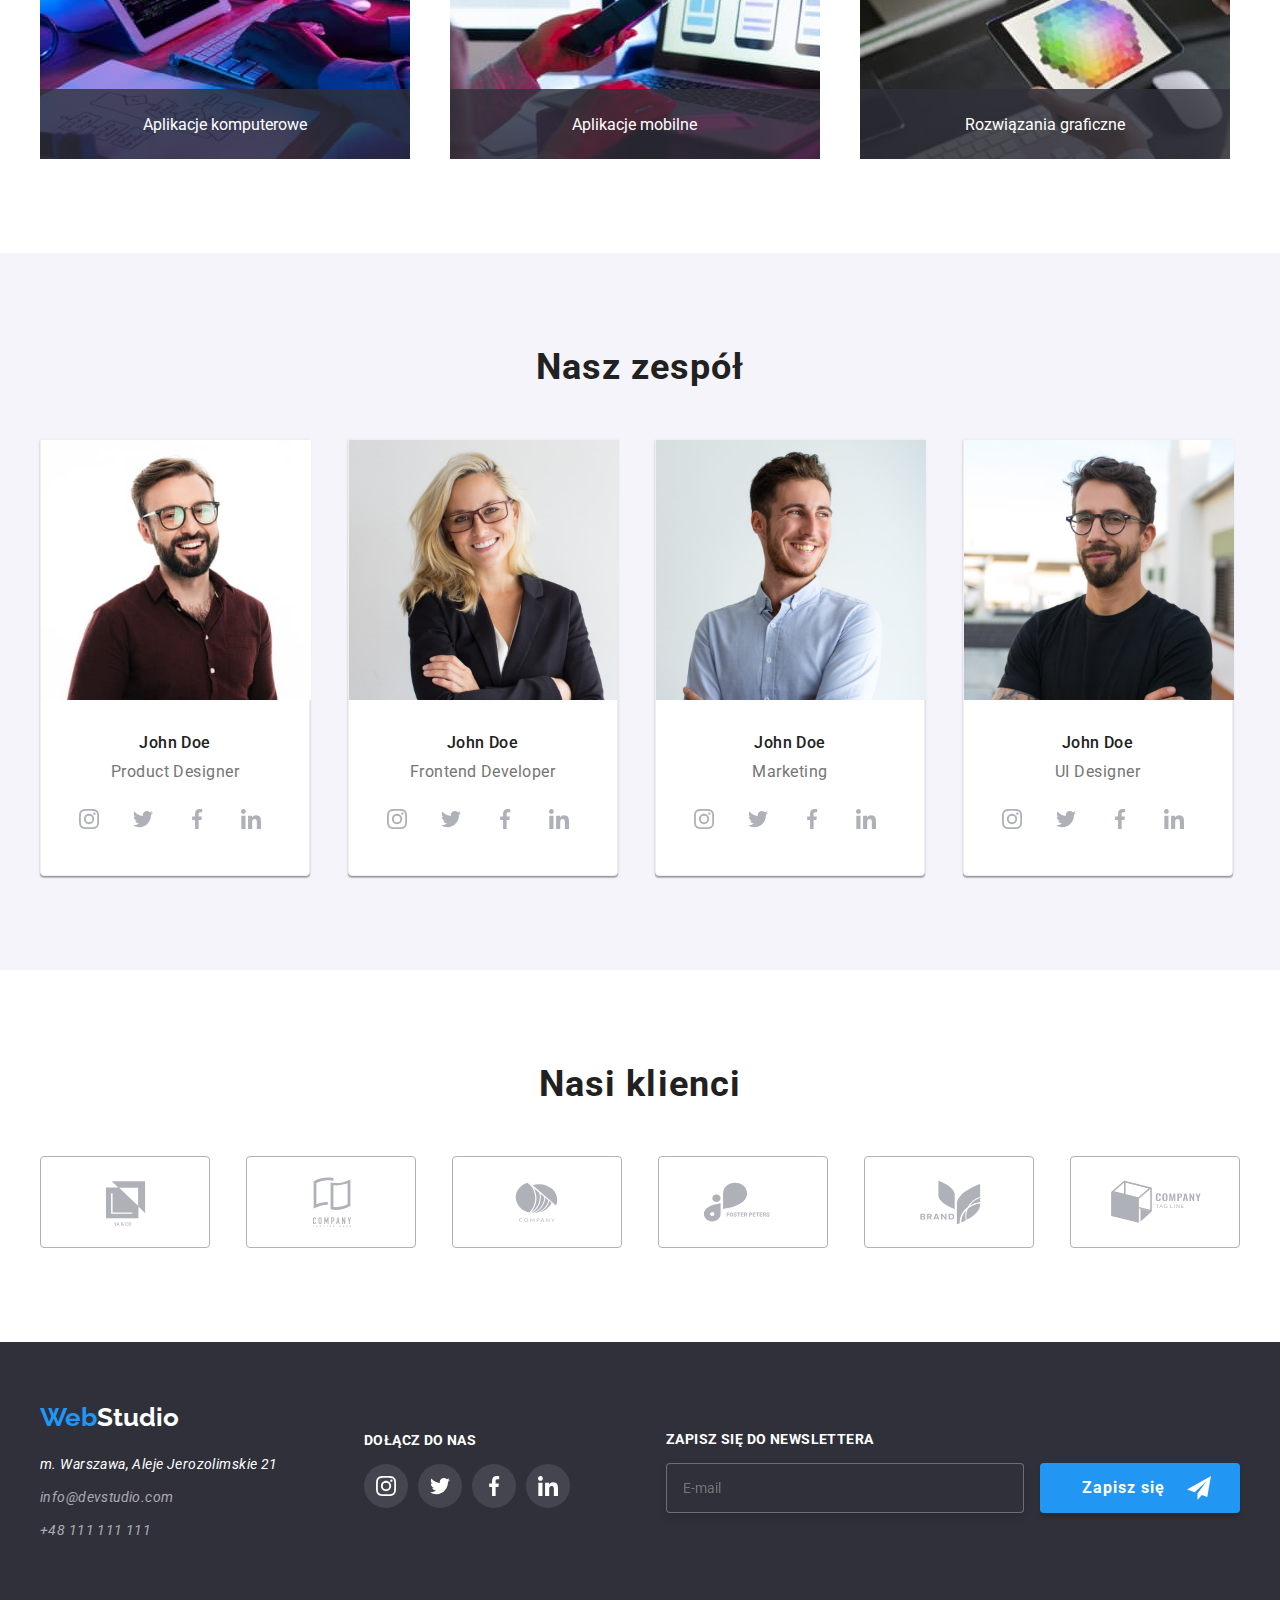
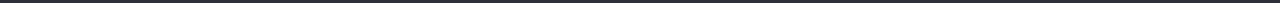
==== commit 8e88b479: "menu mobile js" ====
--- a/index.html
+++ b/index.html
@@ -15,6 +15,30 @@
   
   <body>
    <div class="wrapper">
+    <div class="js-menu-container">
+      <button type="button" class="js-close-menu">╳</button>
+      <ul class="mobile-menu__list">
+        <li class="mobile-menu__item">
+          <a class="mobile-menu__link" href="./index.html">Agencja</a>
+        </li>
+        <li class="mobile-menu__item">
+          <a class="mobile-menu__link" href="./portfolio.html">Portfolio</a>
+        </li>
+        <li class="mobile-menu__item">
+          <a class="mobile-menu__link" href="">Kontakt</a>
+        </li>
+      </ul>
+      <ul class="mobile-menu-contact__list">
+        <li class="mobile-menu-contact__item">+48 111 111 111</li>
+        <li class="mobile-menu-contact__item">info@devstudio.com</li>
+      </ul>
+      <ul class="mobile-menu-socials__list">
+        <li class="mobile-menu-socials__item">Instagram</li>
+        <li class="mobile-menu-socials__item">Twitter</li>
+        <li class="mobile-menu-socials__item">Facebook</li>
+        <li class="mobile-menu-socials__item">Linkedin</li>
+      </ul>
+    </div>
     
     <header class="header">
       <section class="header__container">
@@ -354,5 +378,6 @@
 </div>
 
   <script src="./js/modal.js"></script>
+  <script src="./js/mobile-menu.js"></script>
   </body>
 </html>
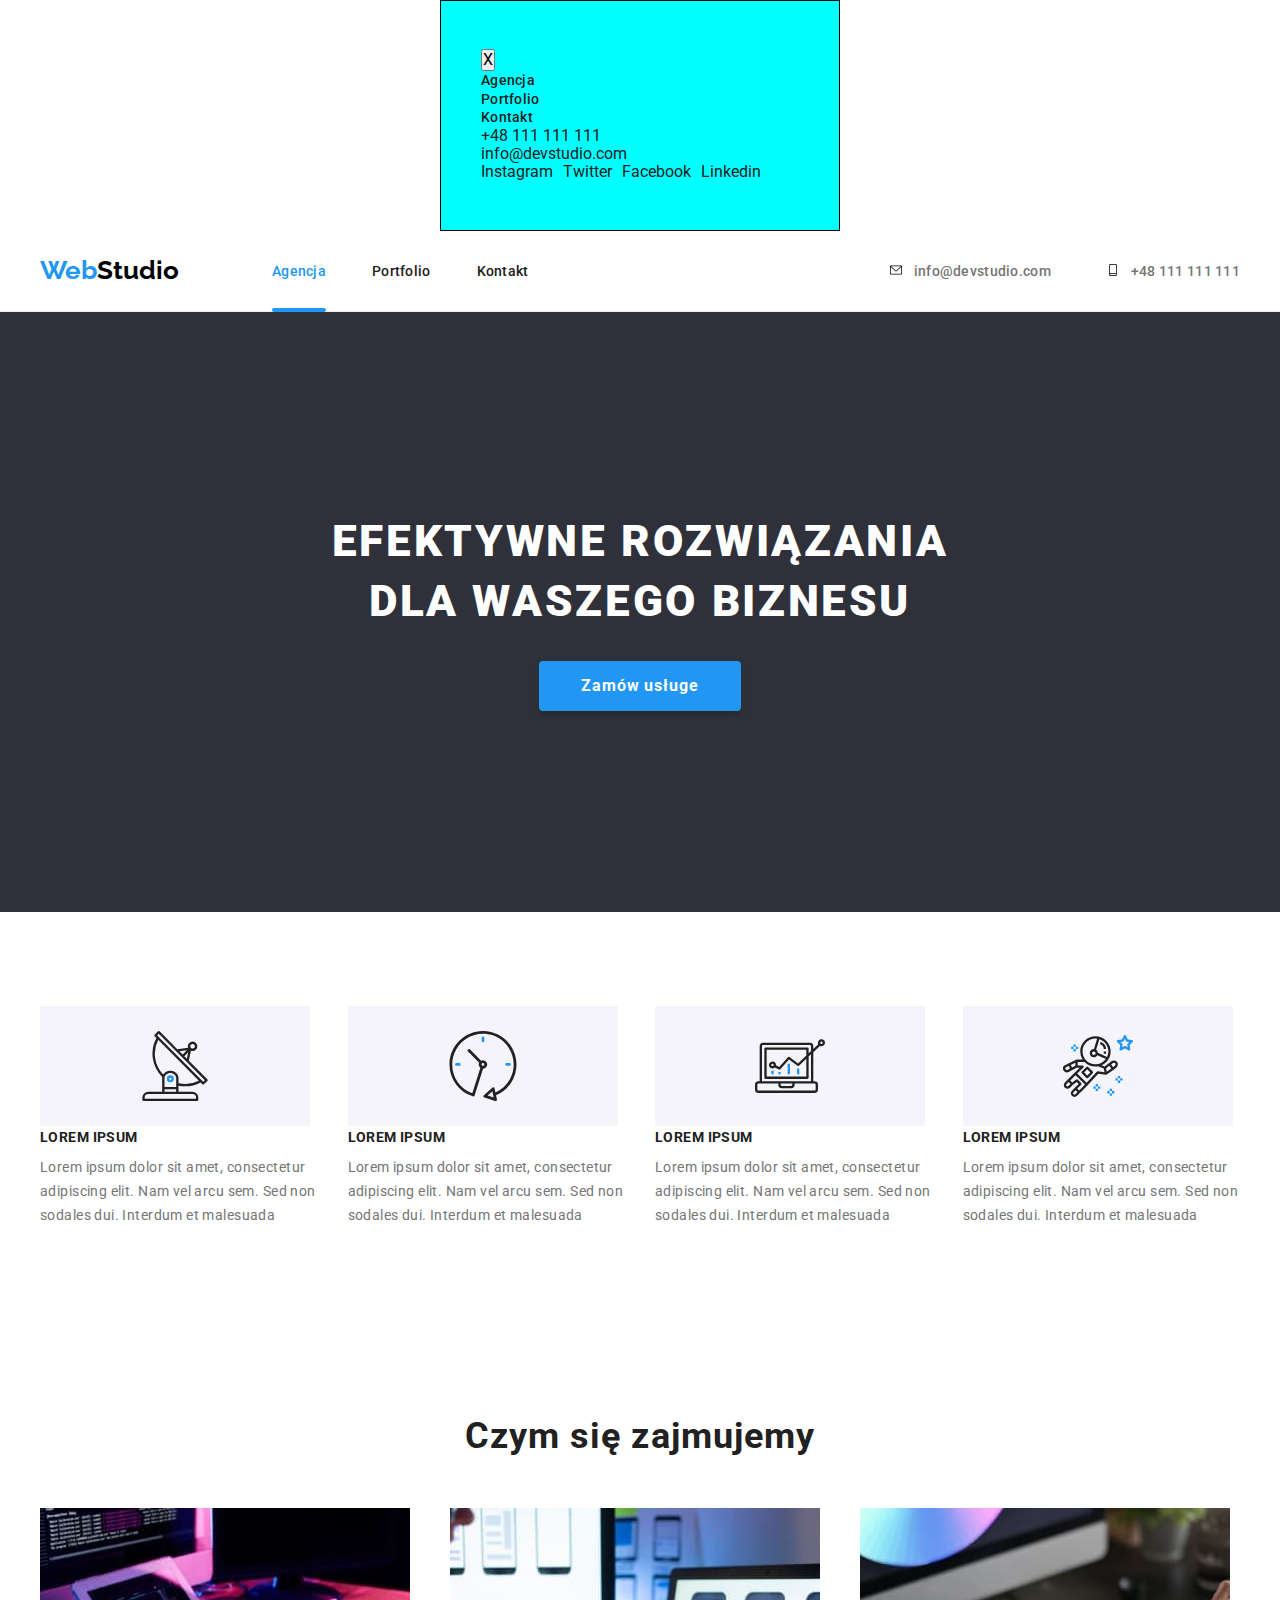
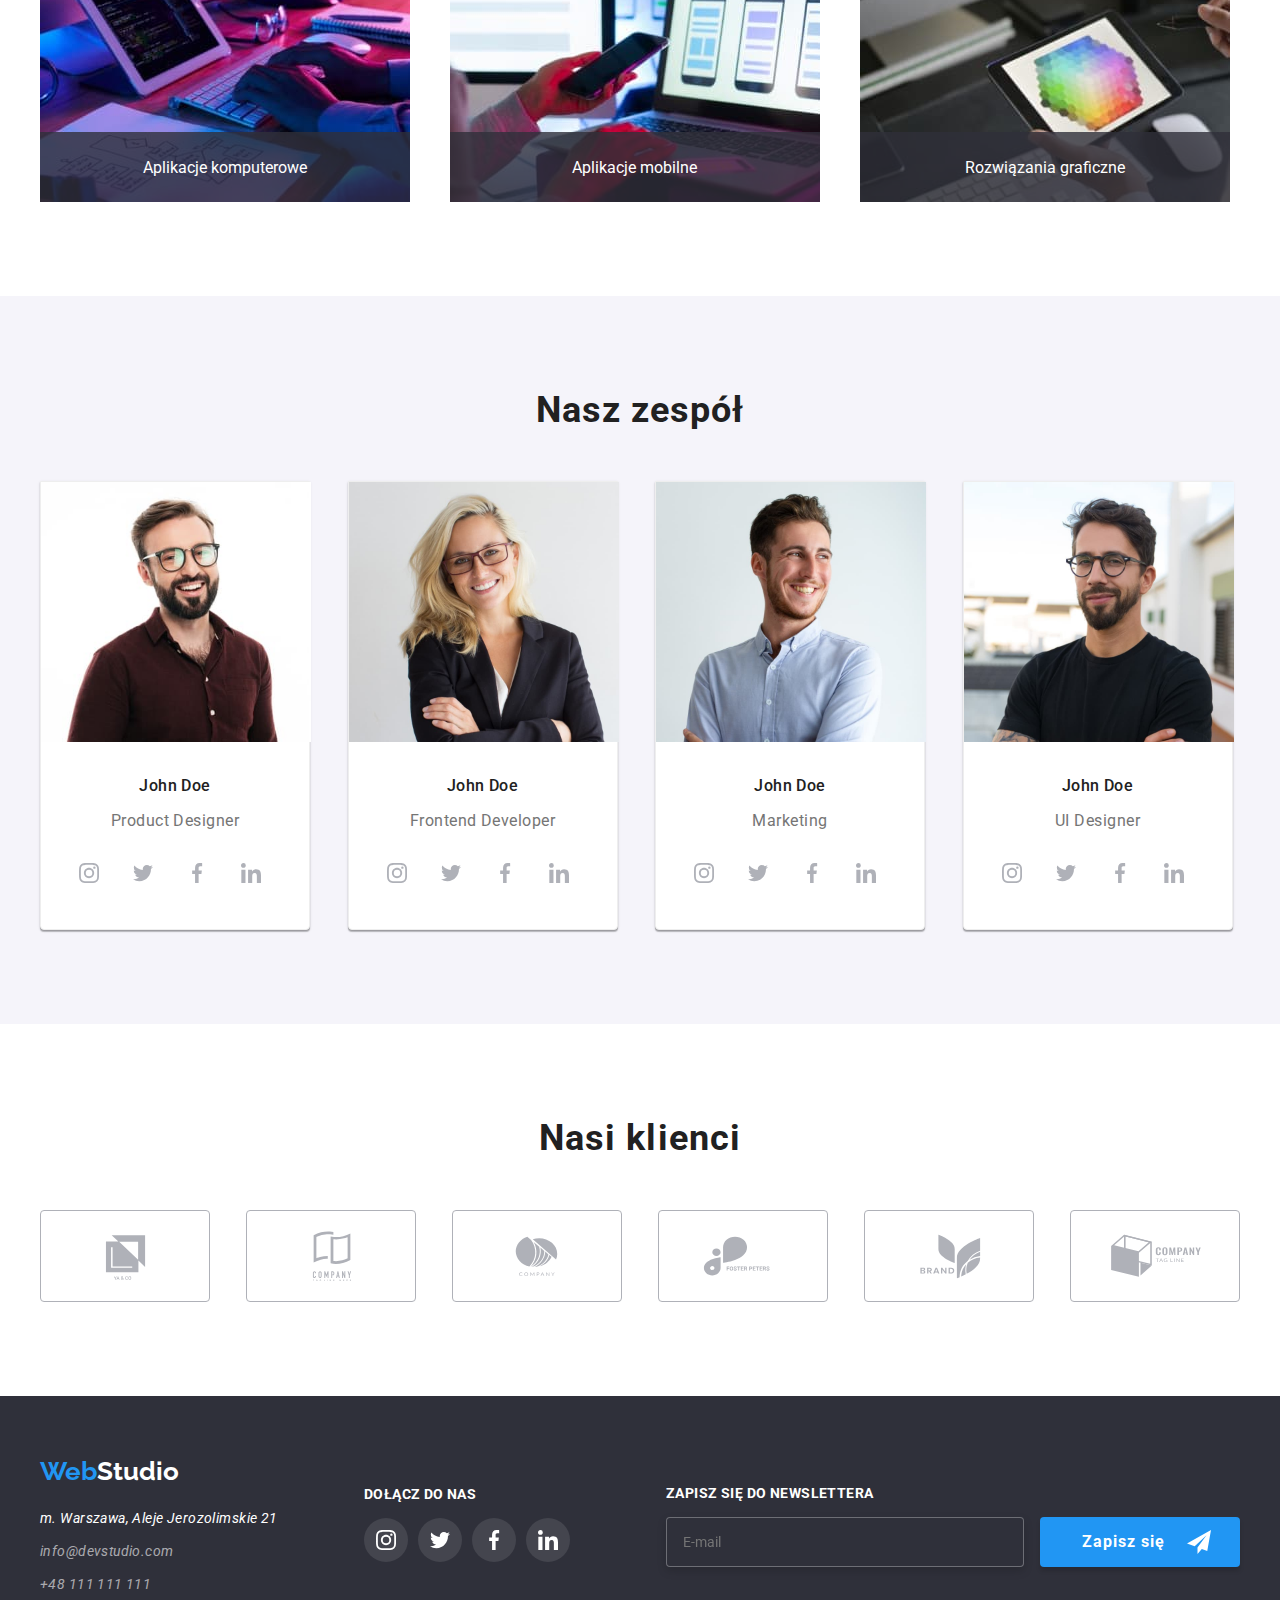
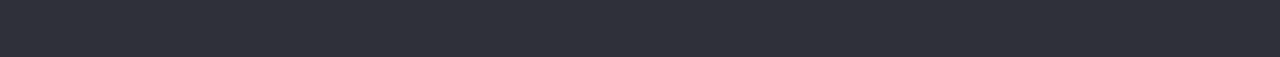
==== commit 1cc147cd: "Powoli robi się menu mobilne" ====
--- a/index.html
+++ b/index.html
@@ -16,7 +16,7 @@
   <body>
    <div class="wrapper">
     <div class="js-menu-container">
-      <button type="button" class="js-close-menu">╳</button>
+      <button type="button" class="js-close-menu">X</button>
       <ul class="mobile-menu__list">
         <li class="mobile-menu__item">
           <a class="mobile-menu__link" href="./index.html">Agencja</a>
@@ -28,6 +28,7 @@
           <a class="mobile-menu__link" href="">Kontakt</a>
         </li>
       </ul>
+   
       <ul class="mobile-menu-contact__list">
         <li class="mobile-menu-contact__item">+48 111 111 111</li>
         <li class="mobile-menu-contact__item">info@devstudio.com</li>
--- a/css/main.min.css
+++ b/css/main.min.css
@@ -1 +1 @@
-:root{--blue: #2196F3;--black: #000000;--white: #FFFFFF;--not-white: #f5f4fa;--grey-dark: #2F303A;--font-color-main: #212121;--font-color-second: #757575;--background-color-main: #FFFFFF;--background-color-secondary: #2F303A;--hover-color: #2196F3;--figure-border: #EEEEEE;--fotter-links: #ffffff99;--icon-grey: #AFB1B8}.class-h1{font-weight:900;font-size:44px;line-height:1.36;text-align:center;letter-spacing:.06em;color:#fff}.class-h2{font-weight:700;font-size:36px;line-height:1.16;text-align:center;letter-spacing:.03em}.class-h3{font-weight:700;line-height:1.14;text-transform:uppercase;letter-spacing:.03em;font-size:14px}.class-h4{font-weight:500;font-size:16px;line-height:1.18;letter-spacing:.03em}.contact-links-txt{color:var(--font-color-second);font-weight:500;font-size:14px;line-height:1.14;letter-spacing:.02em;text-decoration:none}*{-webkit-box-sizing:border-box;box-sizing:border-box;margin:0;padding:0}h1,h2,h3,ul{padding:0;margin:0 auto}::after,::before{-webkit-box-sizing:border-box;box-sizing:border-box}figure{margin:0;padding:0}.wrapper{width:100%;background-color:var(--background-color-main)}.container{width:1200px;margin:0 auto;padding:0 0}.section{padding-top:94px;padding-bottom:94px}.section-not-white{background-color:var(--not-white);padding-bottom:94px;padding-top:94px}.block__tittle{font-weight:700;font-size:36px;line-height:1.16;text-align:center;letter-spacing:.03em;margin-top:0;margin-bottom:50px}body{font-family:"Roboto",sans-serif;color:var(--font-color-main);background-color:var(--background-color-main)}.page-header{display:-webkit-box;display:-ms-flexbox;display:flex;-webkit-box-align:center;-ms-flex-align:center;align-items:center;-webkit-box-pack:justify;-ms-flex-pack:justify;justify-content:space-between;height:80px}.justify-class{display:-webkit-box;display:-ms-flexbox;display:flex;-webkit-box-align:center;-ms-flex-align:center;align-items:center;-webkit-box-pack:justify;-ms-flex-pack:justify;justify-content:space-between}.wrapper{width:100%;background-color:var(--background-color-main)}.container{width:1200px;margin:0 auto;padding:0 0}.section{padding-top:94px;padding-bottom:94px}.section-not-white{background-color:var(--not-white);padding-bottom:94px;padding-top:94px}.backdrop{position:fixed;left:0;top:0;width:100%;height:100%;background:rgba(0,0,0,.2);cursor:not-allowed;-webkit-transition:opacity 1500ms ease-in-out,visibility 1500ms ease-in-out;transition:opacity 1500ms ease-in-out,visibility 1500ms ease-in-out;opacity:1;visibility:visible;-webkit-transition-property:opacity,visibility;transition-property:opacity,visibility}.backdrop--is-hiddden{opacity:0;visibility:hidden;pointer-events:none}.header{border-bottom:1px solid #ececec}.header__container{width:1200px;margin:0 auto;padding:0 0;display:-webkit-box;display:-ms-flexbox;display:flex;-webkit-box-align:center;-ms-flex-align:center;align-items:center;-webkit-box-pack:justify;-ms-flex-pack:justify;justify-content:space-between;height:80px}.header__setting{display:-webkit-box;display:-ms-flexbox;display:flex;-webkit-box-align:center;-ms-flex-align:center;align-items:center;-webkit-box-pack:justify;-ms-flex-pack:justify;justify-content:space-between}.logo{margin-right:93px}.logo__links{color:var(--blue);text-decoration:none;font-family:"Raleway";font-weight:700;font-size:26px;line-height:1.19}.logo__links--dark{color:var(--black)}.logo__links--white{color:var(--white)}.nav{display:-webkit-box;display:-ms-flexbox;display:flex;list-style:none;text-align:justify;gap:46px}.nav__item{text-decoration:none}.nav__links{color:var(--font-color-main);font-weight:500;font-size:14px;line-height:1.14;letter-spacing:.02em;text-decoration:none}.nav__links:hover,.nav__links:focus{color:var(--hover-color);-webkit-transition-property:color;transition-property:color;-webkit-transition-duration:250ms;transition-duration:250ms;-webkit-transition-timing-function:cubic-bezier(0.4, 0, 0.2, 1);transition-timing-function:cubic-bezier(0.4, 0, 0.2, 1)}.nav__links--active{position:relative;color:var(--blue)}.nav__links--active::after{position:absolute;content:"";width:100%;bottom:-33px;left:0px;border-bottom:4px solid var(--hover-color);border-radius:2px;margin-bottom:0}.contact>a:nth-child(1){margin-right:50px}.contact__links{color:var(--font-color-second);font-weight:500;font-size:14px;line-height:1.14;letter-spacing:.02em;text-decoration:none}.contact__links__links:hover,.contact__links__links:focus{color:var(--hover-color);fill:var(--hover-color);-webkit-transition-property:color,fill;transition-property:color,fill;-webkit-transition-duration:250ms;transition-duration:250ms;-webkit-transition-timing-function:cubic-bezier(0.4, 0, 0.2, 1);transition-timing-function:cubic-bezier(0.4, 0, 0.2, 1);cursor:pointer}.contact__icon{margin-right:10px;padding:0;background-size:cover;-webkit-box-pack:center;-ms-flex-pack:center;justify-content:center;-ms-flex-line-pack:center;align-content:center;cursor:pointer}.order-section{background-color:var(--background-color-secondary)}.order-section__background-image{margin:auto;max-width:1600px;background-color:var(--background-color-secondary);background-image:-webkit-gradient(linear, left bottom, left top, from(rgba(47, 48, 58, 0.4)), to(rgba(47, 48, 58, 0.4))),url(https://raw.githubusercontent.com/MariuszR87/goit-markup-hw-04/master/images/backgroundimage.jpg);background-image:linear-gradient(0deg, rgba(47, 48, 58, 0.4) 0%, rgba(47, 48, 58, 0.4) 100%),url(https://raw.githubusercontent.com/MariuszR87/goit-markup-hw-04/master/images/backgroundimage.jpg);background-size:cover;padding:200px}.order-section__container{text-align:center;height:600px;max-width:1600px;margin:0 auto}.order-section__title{font-weight:900;font-size:44px;line-height:1.36;text-align:center;letter-spacing:.06em;color:#fff;margin:0 auto;width:696px}.order-section__button{font-weight:700;font-size:16px;line-height:1.88;letter-spacing:.06em;color:var(--white);background:var(--blue);-webkit-box-shadow:0px 4px 4px rgba(0,0,0,.15);box-shadow:0px 4px 4px rgba(0,0,0,.15);border-radius:4px;margin-top:30px;text-align:center;border-style:none;padding:10px 42px}.order-section__button:hover,.order-section__button:focus{cursor:pointer;background-color:#008b8b;-webkit-transition-property:background-color;transition-property:background-color;-webkit-transition-duration:250ms;transition-duration:250ms;-webkit-transition-timing-function:cubic-bezier(0.4, 0, 0.2, 1);transition-timing-function:cubic-bezier(0.4, 0, 0.2, 1)}.feature{padding-top:94px;padding-bottom:94px}.feature__container{width:1200px;margin:0 auto;padding:0 0}.feature__list{list-style:none;display:-webkit-box;display:-ms-flexbox;display:flex;-webkit-box-pack:center;-ms-flex-pack:center;justify-content:center;-webkit-column-gap:30px;-moz-column-gap:30px;column-gap:30px}.feature__image{background-color:var(--not-white)}.feature__tittle{font-weight:700;line-height:1.14;text-transform:uppercase;letter-spacing:.03em;font-size:14px;margin-bottom:10px}.feature__text{font-size:14px;line-height:1.71;letter-spacing:.03em;color:var(--font-color-second)}.services{padding-top:94px;padding-bottom:94px}.services__container{width:1200px;margin:0 auto;padding:0 0}.services__tittle{font-weight:700;font-size:36px;line-height:1.16;text-align:center;letter-spacing:.03em;margin-top:0;margin-bottom:50px}.services__list{list-style:none;display:-webkit-box;display:-ms-flexbox;display:flex;-webkit-box-pack:center;-ms-flex-pack:center;justify-content:center;-webkit-column-gap:30px;-moz-column-gap:30px;column-gap:30px}.services__item{-webkit-box-sizing:border-box;box-sizing:border-box;-ms-flex-preferred-size:calc((100% - 60px)/3);flex-basis:calc((100% - 60px)/3);position:relative;display:-webkit-box;display:-ms-flexbox;display:flex;-webkit-box-align:center;-ms-flex-align:center;align-items:center;margin:auto}.services__description{position:absolute;width:370px;height:70px;bottom:0;color:var(--white);text-align:center;padding-top:27px;padding-bottom:27px;background-color:rgba(47,48,58,.8);margin-bottom:0}.team{background-color:var(--not-white);padding-bottom:94px;padding-top:94px}.team__container{width:1200px;margin:0 auto;padding:0 0}.team__tittle{font-weight:700;font-size:36px;line-height:1.16;text-align:center;letter-spacing:.03em;margin-top:0;margin-bottom:50px}.team__list{list-style:none;display:-webkit-box;display:-ms-flexbox;display:flex;-webkit-box-pack:center;-ms-flex-pack:center;justify-content:center;-webkit-column-gap:30px;-moz-column-gap:30px;column-gap:30px}.team__item{-ms-flex-preferred-size:calc((100% - 90px)/4);flex-basis:calc((100% - 90px)/4)}.team__figure{background-color:var(--background-color-main);border:1px solid var(--figure-border);-webkit-box-shadow:0px 1px 3px rgba(0,0,0,.12),0px 1px 1px rgba(0,0,0,.14),0px 2px 1px rgba(0,0,0,.2);box-shadow:0px 1px 3px rgba(0,0,0,.12),0px 1px 1px rgba(0,0,0,.14),0px 2px 1px rgba(0,0,0,.2);border-radius:0px 0px 4px 4px;padding-bottom:30px;padding-right:0;margin-right:0;-webkit-box-sizing:border-box;box-sizing:border-box;max-width:270px}.team__figcaption{padding:auto auto;-webkit-box-align:center;-ms-flex-align:center;align-items:center;-webkit-box-pack:center;-ms-flex-pack:center;justify-content:center}.team__name{font-weight:500;font-size:16px;line-height:1.18;text-align:center;letter-spacing:.03em;margin-top:30px;margin-bottom:10px}.team__figure--text{font-weight:400;font-size:16px;line-height:1.18;text-align:center;letter-spacing:.03em;color:var(--font-color-second)}.social-media__tittle{color:var(--white);font-weight:700;line-height:1.14;text-transform:uppercase;letter-spacing:.03em;font-size:14px;margin-bottom:15px}.social-media{display:-webkit-box;display:-ms-flexbox;display:flex;-webkit-box-pack:center;-ms-flex-pack:center;justify-content:center;margin-top:15px}.social-media__links{text-decoration:none;cursor:pointer}.social-media__icon{width:44px;height:44px;border:none;border-radius:50%;fill:var(--icon-grey);margin-right:10px;padding:0;background-size:cover;-webkit-box-pack:center;-ms-flex-pack:center;justify-content:center;-ms-flex-line-pack:center;align-content:center}.social-media__icon:hover,.social-media__icon:focus{background-color:var(--hover-color);fill:var(--white);-webkit-transition-property:background-color,fill;transition-property:background-color,fill;-webkit-transition-duration:250ms;transition-duration:250ms;-webkit-transition-timing-function:cubic-bezier(0.4, 0, 0.2, 1);transition-timing-function:cubic-bezier(0.4, 0, 0.2, 1)}.social-media__icon--dark{width:44px;height:44px;border:none;border-radius:50%;fill:var(--white);background-color:rgba(255,255,255,.1);margin-right:10px;padding:0;background-size:cover;-webkit-box-pack:center;-ms-flex-pack:center;justify-content:center;-ms-flex-line-pack:center;align-content:center}.social-media__icon--dark:hover,.social-media__icon--dark:focus{background-color:var(--hover-color);fill:var(--white);-webkit-transition-property:background-color,fill;transition-property:background-color,fill;-webkit-transition-duration:250ms;transition-duration:250ms;-webkit-transition-timing-function:cubic-bezier(0.4, 0, 0.2, 1);transition-timing-function:cubic-bezier(0.4, 0, 0.2, 1)}.customers{padding-top:94px;padding-bottom:94px}.customers__container{width:1200px;margin:0 auto;padding:0 0}.customers__tittle{font-weight:700;font-size:36px;line-height:1.16;text-align:center;letter-spacing:.03em;margin-top:0;margin-bottom:50px}.customers__list{list-style:none;display:-webkit-box;display:-ms-flexbox;display:flex;-webkit-box-pack:center;-ms-flex-pack:center;justify-content:center;-webkit-box-align:center;-ms-flex-align:center;align-items:center;-webkit-box-pack:justify;-ms-flex-pack:justify;justify-content:space-between;-webkit-box-sizing:border-box;box-sizing:border-box}.customers__item{height:92px}.customers__item:hover,.customers__item:focus{fill:var(--hover-color);border-color:var(--hover-color);cursor:pointer;-webkit-transition-property:fill,border-color;transition-property:fill,border-color;-webkit-transition-duration:250ms;transition-duration:250ms;-webkit-transition-timing-function:cubic-bezier(0.4, 0, 0.2, 1);transition-timing-function:cubic-bezier(0.4, 0, 0.2, 1)}.customers__scg{fill:var(--icon-grey);cursor:pointer;border:1px solid var(--icon-grey);border-radius:4px}.customers__scg:hover,.customers__scg:focus{fill:var(--hover-color);border-color:var(--hover-color);cursor:pointer;-webkit-transition-property:fill,border-color;transition-property:fill,border-color;-webkit-transition-duration:250ms;transition-duration:250ms;-webkit-transition-timing-function:cubic-bezier(0.4, 0, 0.2, 1);transition-timing-function:cubic-bezier(0.4, 0, 0.2, 1)}.footer{background:#2f303a;padding-top:60px;padding-bottom:60px}.footer__container{width:1200px;margin:0 auto;padding:0 0}.footer__setting{display:-webkit-box;display:-ms-flexbox;display:flex;-webkit-box-align:center;-ms-flex-align:center;align-items:center;-webkit-box-pack:justify;-ms-flex-pack:justify;justify-content:space-between}.footer__adress{text-decoration:none;color:var(--white);font-weight:400;font-size:14px;line-height:1.71;letter-spacing:.03em;margin-top:20px;display:-webkit-box;display:-ms-flexbox;display:flex;-webkit-box-orient:vertical;-webkit-box-direction:normal;-ms-flex-direction:column;flex-direction:column}.footer__adress-links{text-decoration:none;color:var(--fotter-links);margin-top:9px}.footer__adress-links:hover,.footer__adress-links:focus{color:var(--hover-color);-webkit-transition-property:color;transition-property:color;-webkit-transition-duration:250ms;transition-duration:250ms;-webkit-transition-timing-function:cubic-bezier(0.4, 0, 0.2, 1);transition-timing-function:cubic-bezier(0.4, 0, 0.2, 1)}.footer-newsletter{display:-webkit-box;display:-ms-flexbox;display:flex;-webkit-box-align:center;-ms-flex-align:center;align-items:center;text-align:left;border:none;padding-left:0;padding-right:0}.footer-newsletter__tittles{color:var(--white);font-weight:700;line-height:1.14;text-transform:uppercase;letter-spacing:.03em;font-size:14px;padding-bottom:0px;display:-webkit-box;display:-ms-flexbox;display:flex;-webkit-box-orient:vertical;-webkit-box-direction:normal;-ms-flex-direction:column;flex-direction:column}.footer-newsletter__input{border:1px solid rgba(255,255,255,.3);-webkit-filter:drop-shadow(0px 4px 4px rgba(0, 0, 0, 0.15));filter:drop-shadow(0px 4px 4px rgba(0, 0, 0, 0.15));border-radius:4px;background-color:var(--background-color-secondary);width:358px;height:50px;margin:15px 16px 0px 0px;color:var(--not-white);padding:15px 16px 15px 16px}.footer-newsletter__submit-button{width:200px;height:50px;background:#2196f3;-webkit-box-shadow:0px 4px 4px rgba(0,0,0,.15);box-shadow:0px 4px 4px rgba(0,0,0,.15);border-radius:4px;padding:10px 28px 10px 42px;display:-webkit-box;display:-ms-flexbox;display:flex;-webkit-box-align:center;-ms-flex-align:center;align-items:center;letter-spacing:.06em;font-family:"Roboto";font-style:normal;font-weight:700;font-size:16px;line-height:1.88;color:var(--white);margin-top:32px;border:none}.footer-newsletter__submit-button:hover,.footer-newsletter__submit-button:focus{cursor:pointer;background-color:#008b8b;-webkit-transition-property:background-color;transition-property:background-color;-webkit-transition-duration:250ms;transition-duration:250ms;-webkit-transition-timing-function:cubic-bezier(0.4, 0, 0.2, 1);transition-timing-function:cubic-bezier(0.4, 0, 0.2, 1)}.footer-newsletter__icon-on-button{margin:13px 0px 13px 22px;fill:var(--white)}.modal{position:absolute;left:50%;top:50%;-webkit-transition-property:-webkit-transform;transition-property:-webkit-transform;transition-property:transform;transition-property:transform, -webkit-transform;-webkit-transform:translate(-50%, -50%);transform:translate(-50%, -50%);width:528px;min-height:581px;background-color:var(--white);cursor:auto;display:block}.modal__close-button{position:absolute;-webkit-box-pack:center;-ms-flex-pack:center;justify-content:center;top:6px;right:6px;width:30px;height:30px;border-radius:50%;border:solid 1px rgba(0,0,0,.1);cursor:pointer;z-index:2}.modal__close-button:focus,.modal__close-button:hover{color:var(--black);font-weight:bold;border-color:#000;background-color:#ccc6c6;-webkit-transition-property:background-color,color,border-color,font-weight;transition-property:background-color,color,border-color,font-weight;-webkit-transition-duration:250ms;transition-duration:250ms;-webkit-transition-timing-function:cubic-bezier(0.4, 0, 0.2, 1);transition-timing-function:cubic-bezier(0.4, 0, 0.2, 1)}.modal__form{position:relative;margin:0 auto;padding:40px;-webkit-box-sizing:border-box;box-sizing:border-box;border:1px solid #000}.modal__form-title{margin-bottom:12px}.modal__sectors{position:relative;margin-top:12px;margin-bottom:10px}.modal__label{display:-webkit-box;display:-ms-flexbox;display:flex;-webkit-box-orient:vertical;-webkit-box-direction:normal;-ms-flex-direction:column;flex-direction:column;margin:auto;font-family:"Roboto";font-style:normal;font-weight:400;font-size:12px;line-height:14px;letter-spacing:.01em;color:var(--font-color-second)}.modal__input{margin-bottom:10px;padding:12px;border:Solid rgba(33,33,33,.2);border-radius:4px;font-family:inherit;margin-top:4px}.modal__input--textarea{resize:none;width:200px;height:200px;margin:4px 0 20px 0;display:-webkit-box;display:-ms-flexbox;display:flex;-webkit-box-orient:vertical;-webkit-box-direction:normal;-ms-flex-direction:column;flex-direction:column;width:448px;height:120px;margin-bottom:8px;margin-top:4px;padding:12px;border:Solid rgba(33,33,33,.2);border-radius:4px}.modal__label:hover,.modal__label:focus-within,.modal__input:hover,.modal__input:focus-within,.modal__input--textarea:focus-within,.modal__input--textarea:hover{border-color:var(--blue);fill:var(--blue);outline-color:var(--blue);-webkit-transition-property:border-color,fill,outline-color;transition-property:border-color,fill,outline-color;-webkit-transition-duration:250ms;transition-duration:250ms;-webkit-transition-timing-function:cubic-bezier(0.4, 0, 0.2, 1);transition-timing-function:cubic-bezier(0.4, 0, 0.2, 1)}.modal__icons{position:absolute;top:32px;left:10px}.modal__checkbox{-moz-appearance:none;appearance:none;-webkit-appearance:none;display:none}.modal__checkbox-label{cursor:pointer;position:relative;margin-top:0px;margin-left:50px;display:inline;font-family:"Roboto";font-style:normal;font-weight:400;font-size:12px;line-height:14px;letter-spacing:.01em}.modal__checkbox-label::before{display:block;position:absolute;left:-34px;top:0px;content:"";width:16px;height:16px;border:2px solid #212121;border-radius:3px;-webkit-transition:-webkit-transform .5s;transition:-webkit-transform .5s;transition:transform .5s;transition:transform .5s, -webkit-transform .5s;background-repeat:no-repeat;background-size:auto 100%;background-position:center;background-color:#fff;z-index:2}.modal__checkbox:checked+.modal__checkbox-label::before{border:none;background-color:rgba(0,0,0,0);-webkit-transition-property:background-color;transition-property:background-color;-webkit-transition-duration:250ms;transition-duration:250ms;-webkit-transition-timing-function:cubic-bezier(0.4, 0, 0.2, 1);transition-timing-function:cubic-bezier(0.4, 0, 0.2, 1)}.modal__checkbox-links:focus,.modal__checkbox-links:hover{color:#2196f3;-webkit-transition-property:color;transition-property:color;-webkit-transition-duration:250ms;transition-duration:250ms;-webkit-transition-timing-function:cubic-bezier(0.4, 0, 0.2, 1);transition-timing-function:cubic-bezier(0.4, 0, 0.2, 1)}.modal__icons-agree{position:absolute;top:4px;left:16px;z-index:0;border-radius:3px}.modal__submit-button{font-family:"Roboto";font-style:normal;font-weight:700;font-size:16px;line-height:1.88;border:none;color:var(--white);display:-webkit-box;display:-ms-flexbox;display:flex;-webkit-box-align:center;-ms-flex-align:center;align-items:center;text-align:center;letter-spacing:.06em;margin:30px auto;padding:10px 76px;background:#2196f3;-webkit-box-shadow:0px 4px 4px rgba(0,0,0,.15);box-shadow:0px 4px 4px rgba(0,0,0,.15);border-radius:4px}.modal__submit-button:hover,.modal__submit-button:focus{cursor:pointer;background-color:#008b8b;-webkit-transition-property:background-color;transition-property:background-color;-webkit-transition-duration:250ms;transition-duration:250ms;-webkit-transition-timing-function:cubic-bezier(0.4, 0, 0.2, 1);transition-timing-function:cubic-bezier(0.4, 0, 0.2, 1)}.portfolio{padding-top:94px;padding-bottom:94px}.portfolio__container{width:1200px;margin:0 auto;padding:0 0}.portfolio__button-list{padding:0px 0px 50px 0px;gap:8px;-webkit-box-pack:center;-ms-flex-pack:center;justify-content:center;display:-webkit-box;display:-ms-flexbox;display:flex;list-style:none;-webkit-padding-start:40px;padding-inline-start:40px}.portfolio__button{padding:6px 22px 6px 22px;background-color:var(--not-white);border-radius:4px;border:none;cursor:pointer;font-family:"Roboto";font-weight:500;font-size:16px;line-height:1.62;text-align:center;letter-spacing:.03em}.portfolio__button:hover,.portfolio__button:focus{-webkit-box-shadow:0px 3px 1px rgba(0,0,0,.1),0px 1px 2px rgba(0,0,0,.08),0px 2px 2px rgba(0,0,0,.12);box-shadow:0px 3px 1px rgba(0,0,0,.1),0px 1px 2px rgba(0,0,0,.08),0px 2px 2px rgba(0,0,0,.12);background-color:var(--hover-color);color:var(--white);cursor:pointer;-webkit-transition-property:color,background-color,-webkit-box-shadow;transition-property:color,background-color,-webkit-box-shadow;transition-property:color,background-color,box-shadow;transition-property:color,background-color,box-shadow,-webkit-box-shadow;-webkit-transition-duration:250ms;transition-duration:250ms;-webkit-transition-timing-function:cubic-bezier(0.4, 0, 0.2, 1);transition-timing-function:cubic-bezier(0.4, 0, 0.2, 1)}.portfolio__list{display:-webkit-box;display:-ms-flexbox;display:flex;-webkit-box-pack:center;-ms-flex-pack:center;justify-content:center;-ms-flex-wrap:wrap;flex-wrap:wrap;list-style:none;gap:30px;-webkit-column-gap:30px;-moz-column-gap:30px;column-gap:30px;max-width:1170px;-webkit-box-sizing:border-box;box-sizing:border-box}.portfolio__list-item{-webkit-box-sizing:border-box;box-sizing:border-box;-ms-flex-preferred-size:calc((100% - 60px)/3);flex-basis:calc((100% - 60px)/3)}.portfolio__list-item:hover .portfolio__moving-overlay{-webkit-transition-property:-webkit-transform;transition-property:-webkit-transform;transition-property:transform;transition-property:transform, -webkit-transform;-webkit-transform:translateY(0);transform:translateY(0)}.portfolio__list-item:hover,.portfolio__list-item:focus{-webkit-box-shadow:0px 1px 1px rgba(0,0,0,.12),0px 4px 4px rgba(0,0,0,.06),1px 4px 6px rgba(0,0,0,.16);box-shadow:0px 1px 1px rgba(0,0,0,.12),0px 4px 4px rgba(0,0,0,.06),1px 4px 6px rgba(0,0,0,.16);-webkit-transition-property:-webkit-box-shadow;transition-property:-webkit-box-shadow;transition-property:box-shadow;transition-property:box-shadow, -webkit-box-shadow;-webkit-transition-duration:250ms;transition-duration:250ms;-webkit-transition-timing-function:cubic-bezier(0.4, 0, 0.2, 1);transition-timing-function:cubic-bezier(0.4, 0, 0.2, 1)}.portfolio__figure{margin:0;padding:0;-webkit-box-sizing:border-box;box-sizing:border-box;max-width:370px;cursor:pointer}.portfolio__figcaption{padding:20px 24px;margin-top:0;border-right:1px solid var(--figure-border);border-bottom:1px solid var(--figure-border);border-left:1px solid var(--figure-border)}.portfolio__overlay-box{position:relative;overflow:hidden;height:294px}.portfolio__moving-overlay{position:absolute;top:0;left:0;width:100%;height:100%;background-color:rgba(33,150,243,.9);-webkit-transition-property:-webkit-transform;transition-property:-webkit-transform;transition-property:transform;transition-property:transform, -webkit-transform;-webkit-transform:translateY(101%);transform:translateY(101%);-webkit-transition:-webkit-transform 1s ease;transition:-webkit-transform 1s ease;transition:transform 1s ease;transition:transform 1s ease, -webkit-transform 1s ease}.portfolio__moving-overlay--text{font-family:"Roboto";font-style:normal;font-weight:400;font-size:18px;line-height:1.56;letter-spacing:.03em;padding:49px 45px 49px 24px;color:var(--white)}.portfolio__title{font-weight:700;font-size:18px;line-height:2;letter-spacing:.06em;margin-bottom:4px}.portfolio__description{font-weight:400;font-size:16px;line-height:1.88;letter-spacing:.03em;color:var(--font-color-second)}/*# sourceMappingURL=main.min.css.map */+:root{--blue: #2196F3;--black: #000000;--white: #FFFFFF;--not-white: #f5f4fa;--grey-dark: #2F303A;--font-color-main: #212121;--font-color-second: #757575;--background-color-main: #FFFFFF;--background-color-secondary: #2F303A;--hover-color: #2196F3;--figure-border: #EEEEEE;--fotter-links: #ffffff99;--icon-grey: #AFB1B8}:root --class-h1{font-weight:900;font-size:44px;line-height:1.36;text-align:center;letter-spacing:.06em;color:#fff}.class-h1{font-weight:900;font-size:44px;line-height:1.36;text-align:center;letter-spacing:.06em;color:#fff}.class-h2{font-weight:700;font-size:36px;line-height:1.16;text-align:center;letter-spacing:.03em}.class-h3{font-weight:700;line-height:1.14;text-transform:uppercase;letter-spacing:.03em;font-size:14px}.class-h4{font-weight:500;font-size:16px;line-height:1.18;letter-spacing:.03em}.contact-links-txt{color:var(--font-color-second);font-weight:500;font-size:14px;line-height:1.14;letter-spacing:.02em;text-decoration:none}*{-webkit-box-sizing:border-box;box-sizing:border-box;margin:0;padding:0}h1,h2,h3,ul{padding:0;margin:0 auto}::after,::before{-webkit-box-sizing:border-box;box-sizing:border-box}figure{margin:0;padding:0}.wrapper{width:100%;background-color:var(--background-color-main)}.container{width:1200px;margin:0 auto;padding:0 0}.section{padding-top:94px;padding-bottom:94px}.section-not-white{background-color:var(--not-white);padding-bottom:94px;padding-top:94px}.block__tittle{font-weight:700;font-size:36px;line-height:1.16;text-align:center;letter-spacing:.03em;margin-top:0;margin-bottom:50px}body{font-family:"Roboto",sans-serif;color:var(--font-color-main);background-color:var(--background-color-main)}.page-header{display:-webkit-box;display:-ms-flexbox;display:flex;-webkit-box-align:center;-ms-flex-align:center;align-items:center;-webkit-box-pack:justify;-ms-flex-pack:justify;justify-content:space-between;height:80px}.justify-class{display:-webkit-box;display:-ms-flexbox;display:flex;-webkit-box-align:center;-ms-flex-align:center;align-items:center;-webkit-box-pack:justify;-ms-flex-pack:justify;justify-content:space-between}.wrapper{width:100%;background-color:var(--background-color-main)}.container{width:1200px;margin:0 auto;padding:0 0}.section{padding-top:94px;padding-bottom:94px}.section-not-white{background-color:var(--not-white);padding-bottom:94px;padding-top:94px}.backdrop{position:fixed;left:0;top:0;width:100%;height:100%;background:rgba(0,0,0,.2);cursor:not-allowed;-webkit-transition:opacity 1500ms ease-in-out,visibility 1500ms ease-in-out;transition:opacity 1500ms ease-in-out,visibility 1500ms ease-in-out;opacity:1;visibility:visible;-webkit-transition-property:opacity,visibility;transition-property:opacity,visibility}.backdrop--is-hiddden{opacity:0;visibility:hidden;pointer-events:none}.header{border-bottom:1px solid #ececec}.header__container{width:1200px;margin:0 auto;padding:0 0;display:-webkit-box;display:-ms-flexbox;display:flex;-webkit-box-align:center;-ms-flex-align:center;align-items:center;-webkit-box-pack:justify;-ms-flex-pack:justify;justify-content:space-between;height:80px}.header__setting{display:-webkit-box;display:-ms-flexbox;display:flex;-webkit-box-align:center;-ms-flex-align:center;align-items:center;-webkit-box-pack:justify;-ms-flex-pack:justify;justify-content:space-between}.logo{margin-right:93px}.logo__links{color:var(--blue);text-decoration:none;font-family:"Raleway";font-weight:700;font-size:26px;line-height:1.19}.logo__links--dark{color:var(--black)}.logo__links--white{color:var(--white)}.nav{display:-webkit-box;display:-ms-flexbox;display:flex;list-style:none;text-align:justify;gap:46px}.nav__item{text-decoration:none}.nav__links{color:var(--font-color-main);font-weight:500;font-size:14px;line-height:1.14;letter-spacing:.02em;text-decoration:none}.nav__links:hover,.nav__links:focus{color:var(--hover-color);-webkit-transition-property:color;transition-property:color;-webkit-transition-duration:250ms;transition-duration:250ms;-webkit-transition-timing-function:cubic-bezier(0.4, 0, 0.2, 1);transition-timing-function:cubic-bezier(0.4, 0, 0.2, 1)}.nav__links--active{position:relative;color:var(--blue)}.nav__links--active::after{position:absolute;content:"";width:100%;bottom:-33px;left:0px;border-bottom:4px solid var(--hover-color);border-radius:2px;margin-bottom:0}.contact>a:nth-child(1){margin-right:50px}.contact__links{color:var(--font-color-second);font-weight:500;font-size:14px;line-height:1.14;letter-spacing:.02em;text-decoration:none}.contact__links:hover,.contact__links:focus{color:var(--hover-color);fill:var(--hover-color);-webkit-transition-property:color,fill;transition-property:color,fill;-webkit-transition-duration:250ms;transition-duration:250ms;-webkit-transition-timing-function:cubic-bezier(0.4, 0, 0.2, 1);transition-timing-function:cubic-bezier(0.4, 0, 0.2, 1);cursor:pointer}.contact__icon{margin-right:10px;padding:0;background-size:cover;-webkit-box-pack:center;-ms-flex-pack:center;justify-content:center;-ms-flex-line-pack:center;align-content:center;cursor:pointer}.order-section{background-color:var(--background-color-secondary)}.order-section__background-image{margin:auto;max-width:1600px;background-color:var(--background-color-secondary);background-image:-webkit-gradient(linear, left bottom, left top, from(rgba(47, 48, 58, 0.4)), to(rgba(47, 48, 58, 0.4))),url(https://raw.githubusercontent.com/MariuszR87/goit-markup-hw-04/master/images/backgroundimage.jpg);background-image:linear-gradient(0deg, rgba(47, 48, 58, 0.4) 0%, rgba(47, 48, 58, 0.4) 100%),url(https://raw.githubusercontent.com/MariuszR87/goit-markup-hw-04/master/images/backgroundimage.jpg);background-size:cover;padding:200px}.order-section__container{text-align:center;height:600px;max-width:1600px;margin:0 auto}.order-section__title{font-weight:900;font-size:44px;line-height:1.36;text-align:center;letter-spacing:.06em;width:696px;margin:0 auto;color:#fff}.order-section__button{font-family:"Roboto";font-style:normal;font-weight:700;font-size:16px;line-height:1.88;letter-spacing:.06em;border:none;color:var(--white);background:var(--blue);-webkit-box-shadow:0px 4px 4px rgba(0,0,0,.15);box-shadow:0px 4px 4px rgba(0,0,0,.15);border-radius:4px;margin-top:30px;text-align:center;border-style:none;padding:10px 42px}.order-section__button:hover,.order-section__button:focus{cursor:pointer;background-color:#008b8b;-webkit-transition-property:background-color;transition-property:background-color;-webkit-transition-duration:250ms;transition-duration:250ms;-webkit-transition-timing-function:cubic-bezier(0.4, 0, 0.2, 1);transition-timing-function:cubic-bezier(0.4, 0, 0.2, 1)}.feature{padding-top:94px;padding-bottom:94px}.feature__container{width:1200px;margin:0 auto;padding:0 0}.feature__list{list-style:none;display:-webkit-box;display:-ms-flexbox;display:flex;-webkit-box-pack:center;-ms-flex-pack:center;justify-content:center;-webkit-column-gap:30px;-moz-column-gap:30px;column-gap:30px}.feature__image{background-color:var(--not-white)}.feature__tittle{font-weight:700;line-height:1.14;text-transform:uppercase;letter-spacing:.03em;font-size:14px;margin-bottom:10px}.feature__text{font-size:14px;line-height:1.71;letter-spacing:.03em;color:var(--font-color-second);color:var(--font-color-second)}.services{padding-top:94px;padding-bottom:94px}.services__container{width:1200px;margin:0 auto;padding:0 0}.services__tittle{font-weight:700;font-size:36px;line-height:1.16;text-align:center;letter-spacing:.03em;margin-top:0;margin-bottom:50px}.services__list{list-style:none;display:-webkit-box;display:-ms-flexbox;display:flex;-webkit-box-pack:center;-ms-flex-pack:center;justify-content:center;-webkit-column-gap:30px;-moz-column-gap:30px;column-gap:30px}.services__item{-webkit-box-sizing:border-box;box-sizing:border-box;-ms-flex-preferred-size:calc((100% - 60px)/3);flex-basis:calc((100% - 60px)/3);position:relative;display:-webkit-box;display:-ms-flexbox;display:flex;-webkit-box-align:center;-ms-flex-align:center;align-items:center;margin:auto}.services__description{position:absolute;width:370px;height:70px;bottom:0;color:var(--white);text-align:center;padding-top:27px;padding-bottom:27px;background-color:rgba(47,48,58,.8);margin-bottom:0}.team{background-color:var(--not-white);padding-top:94px;padding-bottom:94px}.team__container{width:1200px;margin:0 auto;padding:0 0}.team__tittle{font-weight:700;font-size:36px;line-height:1.16;text-align:center;letter-spacing:.03em;margin-top:0;margin-bottom:50px}.team__list{list-style:none;display:-webkit-box;display:-ms-flexbox;display:flex;-webkit-box-pack:center;-ms-flex-pack:center;justify-content:center;-webkit-column-gap:30px;-moz-column-gap:30px;column-gap:30px}.team__item{-ms-flex-preferred-size:calc((100% - 90px)/4);flex-basis:calc((100% - 90px)/4)}.team__figure{background-color:var(--background-color-main);border:1px solid var(--figure-border);-webkit-box-shadow:0px 1px 3px rgba(0,0,0,.12),0px 1px 1px rgba(0,0,0,.14),0px 2px 1px rgba(0,0,0,.2);box-shadow:0px 1px 3px rgba(0,0,0,.12),0px 1px 1px rgba(0,0,0,.14),0px 2px 1px rgba(0,0,0,.2);border-radius:0px 0px 4px 4px;padding-bottom:30px;padding-right:0;margin-right:0;-webkit-box-sizing:border-box;box-sizing:border-box;max-width:270px}.team__figcaption{padding:auto auto;-webkit-box-align:center;-ms-flex-align:center;align-items:center;-webkit-box-pack:center;-ms-flex-pack:center;justify-content:center}.team__name{font-weight:500;font-size:16px;line-height:1.18;letter-spacing:.03em;text-align:center;margin-top:30px;margin-bottom:10px}.team__figure--text{font-weight:400;font-size:16px;line-height:1.88;letter-spacing:.03em;color:var(--font-color-second);text-align:center}.social-media__tittle{color:var(--white);font-weight:700;line-height:1.14;text-transform:uppercase;letter-spacing:.03em;font-size:14px;margin-bottom:15px}.social-media{display:-webkit-box;display:-ms-flexbox;display:flex;-webkit-box-pack:center;-ms-flex-pack:center;justify-content:center;margin-top:15px}.social-media__links{text-decoration:none;cursor:pointer}.social-media__icon{width:44px;height:44px;border:none;border-radius:50%;fill:var(--icon-grey);margin-right:10px;padding:0;background-size:cover;-webkit-box-pack:center;-ms-flex-pack:center;justify-content:center;-ms-flex-line-pack:center;align-content:center}.social-media__icon:hover,.social-media__icon:focus{background-color:var(--hover-color);fill:var(--white);-webkit-transition-property:background-color,fill;transition-property:background-color,fill;-webkit-transition-duration:250ms;transition-duration:250ms;-webkit-transition-timing-function:cubic-bezier(0.4, 0, 0.2, 1);transition-timing-function:cubic-bezier(0.4, 0, 0.2, 1)}.social-media__icon--dark{width:44px;height:44px;border:none;border-radius:50%;fill:var(--white);background-color:rgba(255,255,255,.1);margin-right:10px;padding:0;background-size:cover;-webkit-box-pack:center;-ms-flex-pack:center;justify-content:center;-ms-flex-line-pack:center;align-content:center}.social-media__icon--dark:hover,.social-media__icon--dark:focus{background-color:var(--hover-color);fill:var(--white);-webkit-transition-property:background-color,fill;transition-property:background-color,fill;-webkit-transition-duration:250ms;transition-duration:250ms;-webkit-transition-timing-function:cubic-bezier(0.4, 0, 0.2, 1);transition-timing-function:cubic-bezier(0.4, 0, 0.2, 1)}.customers{padding-top:94px;padding-bottom:94px}.customers__container{width:1200px;margin:0 auto;padding:0 0}.customers__tittle{font-weight:700;font-size:36px;line-height:1.16;text-align:center;letter-spacing:.03em;margin-top:0;margin-bottom:50px}.customers__list{list-style:none;display:-webkit-box;display:-ms-flexbox;display:flex;-webkit-box-pack:center;-ms-flex-pack:center;justify-content:center;-webkit-box-align:center;-ms-flex-align:center;align-items:center;-webkit-box-pack:justify;-ms-flex-pack:justify;justify-content:space-between;-webkit-box-sizing:border-box;box-sizing:border-box}.customers__item{height:92px}.customers__item:hover,.customers__item:focus{fill:var(--hover-color);border-color:var(--hover-color);cursor:pointer;-webkit-transition-property:fill,border-color;transition-property:fill,border-color;-webkit-transition-duration:250ms;transition-duration:250ms;-webkit-transition-timing-function:cubic-bezier(0.4, 0, 0.2, 1);transition-timing-function:cubic-bezier(0.4, 0, 0.2, 1)}.customers__scg{fill:var(--icon-grey);cursor:pointer;border:1px solid var(--icon-grey);border-radius:4px}.customers__scg:hover,.customers__scg:focus{fill:var(--hover-color);border-color:var(--hover-color);cursor:pointer;-webkit-transition-property:fill,border-color;transition-property:fill,border-color;-webkit-transition-duration:250ms;transition-duration:250ms;-webkit-transition-timing-function:cubic-bezier(0.4, 0, 0.2, 1);transition-timing-function:cubic-bezier(0.4, 0, 0.2, 1)}.footer{background:#2f303a;padding-top:60px;padding-bottom:60px}.footer__container{width:1200px;margin:0 auto;padding:0 0}.footer__setting{display:-webkit-box;display:-ms-flexbox;display:flex;-webkit-box-align:center;-ms-flex-align:center;align-items:center;-webkit-box-pack:justify;-ms-flex-pack:justify;justify-content:space-between}.footer__adress{font-weight:400;font-size:14px;line-height:1.71;letter-spacing:.03em;margin-top:20px;display:-webkit-box;display:-ms-flexbox;display:flex;-webkit-box-orient:vertical;-webkit-box-direction:normal;-ms-flex-direction:column;flex-direction:column;text-decoration:none;color:var(--white)}.footer__adress-links{text-decoration:none;color:var(--fotter-links);margin-top:9px}.footer__adress-links:hover,.footer__adress-links:focus{color:var(--hover-color);-webkit-transition-property:color;transition-property:color;-webkit-transition-duration:250ms;transition-duration:250ms;-webkit-transition-timing-function:cubic-bezier(0.4, 0, 0.2, 1);transition-timing-function:cubic-bezier(0.4, 0, 0.2, 1)}.footer-newsletter{display:-webkit-box;display:-ms-flexbox;display:flex;-webkit-box-align:center;-ms-flex-align:center;align-items:center;text-align:left;border:none;padding-left:0;padding-right:0}.footer-newsletter__tittles{font-weight:700;line-height:1.14;text-transform:uppercase;letter-spacing:.03em;font-size:14px;color:var(--white);padding-bottom:0px;display:-webkit-box;display:-ms-flexbox;display:flex;-webkit-box-orient:vertical;-webkit-box-direction:normal;-ms-flex-direction:column;flex-direction:column}.footer-newsletter__input{border:1px solid rgba(255,255,255,.3);-webkit-filter:drop-shadow(0px 4px 4px rgba(0, 0, 0, 0.15));filter:drop-shadow(0px 4px 4px rgba(0, 0, 0, 0.15));border-radius:4px;background-color:var(--background-color-secondary);width:358px;height:50px;margin:15px 16px 0px 0px;color:var(--not-white);padding:15px 16px 15px 16px}.footer-newsletter__submit-button{width:200px;height:50px;background:#2196f3;-webkit-box-shadow:0px 4px 4px rgba(0,0,0,.15);box-shadow:0px 4px 4px rgba(0,0,0,.15);border-radius:4px;padding:10px 28px 10px 42px;display:-webkit-box;display:-ms-flexbox;display:flex;-webkit-box-align:center;-ms-flex-align:center;align-items:center;letter-spacing:.06em;font-family:"Roboto";font-style:normal;font-weight:700;font-size:16px;line-height:1.88;letter-spacing:.06em;border:none;color:var(--white);margin-top:32px}.footer-newsletter__submit-button:hover,.footer-newsletter__submit-button:focus{cursor:pointer;background-color:#008b8b;-webkit-transition-property:background-color;transition-property:background-color;-webkit-transition-duration:250ms;transition-duration:250ms;-webkit-transition-timing-function:cubic-bezier(0.4, 0, 0.2, 1);transition-timing-function:cubic-bezier(0.4, 0, 0.2, 1)}.footer-newsletter__icon-on-button{margin:13px 0px 13px 22px;fill:var(--white)}.modal{position:absolute;left:50%;top:50%;-webkit-transition-property:-webkit-transform;transition-property:-webkit-transform;transition-property:transform;transition-property:transform, -webkit-transform;-webkit-transform:translate(-50%, -50%);transform:translate(-50%, -50%);width:528px;min-height:581px;background-color:var(--white);cursor:auto;display:block}.modal__close-button{position:absolute;-webkit-box-pack:center;-ms-flex-pack:center;justify-content:center;top:6px;right:6px;width:30px;height:30px;border-radius:50%;border:solid 1px rgba(0,0,0,.1);cursor:pointer;z-index:2}.modal__close-button:focus,.modal__close-button:hover{color:var(--black);font-weight:bold;border-color:#000;background-color:#ccc6c6;-webkit-transition-property:background-color,color,border-color,font-weight;transition-property:background-color,color,border-color,font-weight;-webkit-transition-duration:250ms;transition-duration:250ms;-webkit-transition-timing-function:cubic-bezier(0.4, 0, 0.2, 1);transition-timing-function:cubic-bezier(0.4, 0, 0.2, 1)}.modal__form{position:relative;margin:0 auto;padding:40px;-webkit-box-sizing:border-box;box-sizing:border-box;border:1px solid #000}.modal__form-title{margin-bottom:12px}.modal__sectors{position:relative;margin-top:12px;margin-bottom:10px}.modal__label{font-family:"Roboto";font-style:normal;font-weight:400;font-size:12px;line-height:14px;letter-spacing:.01em;display:-webkit-box;display:-ms-flexbox;display:flex;-webkit-box-orient:vertical;-webkit-box-direction:normal;-ms-flex-direction:column;flex-direction:column;margin:auto;color:var(--font-color-second)}.modal__input{margin-bottom:10px;padding:12px;border:Solid rgba(33,33,33,.2);border-radius:4px;font-family:inherit;margin-top:4px}.modal__input--textarea{resize:none;width:200px;height:200px;margin:4px 0 20px 0;display:-webkit-box;display:-ms-flexbox;display:flex;-webkit-box-orient:vertical;-webkit-box-direction:normal;-ms-flex-direction:column;flex-direction:column;width:448px;height:120px;margin-bottom:8px;margin-top:4px;padding:12px;border:Solid rgba(33,33,33,.2);border-radius:4px}.modal__label:hover,.modal__label:focus-within,.modal__input:hover,.modal__input:focus-within,.modal__input--textarea:focus-within,.modal__input--textarea:hover{border-color:var(--blue);fill:var(--blue);outline-color:var(--blue);-webkit-transition-property:border-color,fill,outline-color;transition-property:border-color,fill,outline-color;-webkit-transition-duration:250ms;transition-duration:250ms;-webkit-transition-timing-function:cubic-bezier(0.4, 0, 0.2, 1);transition-timing-function:cubic-bezier(0.4, 0, 0.2, 1)}.modal__icons{position:absolute;top:32px;left:10px}.modal__checkbox{-moz-appearance:none;appearance:none;-webkit-appearance:none;display:none}.modal__checkbox-label{cursor:pointer;position:relative;margin-top:0px;margin-left:50px;display:inline;font-family:"Roboto";font-style:normal;font-weight:400;font-size:12px;line-height:14px;letter-spacing:.01em}.modal__checkbox-label::before{display:block;position:absolute;left:-34px;top:0px;content:"";width:16px;height:16px;border:2px solid #212121;border-radius:3px;-webkit-transition:-webkit-transform .5s;transition:-webkit-transform .5s;transition:transform .5s;transition:transform .5s, -webkit-transform .5s;background-repeat:no-repeat;background-size:auto 100%;background-position:center;background-color:#fff;z-index:2}.modal__checkbox:checked+.modal__checkbox-label::before{border:none;background-color:rgba(0,0,0,0);-webkit-transition-property:background-color;transition-property:background-color;-webkit-transition-duration:250ms;transition-duration:250ms;-webkit-transition-timing-function:cubic-bezier(0.4, 0, 0.2, 1);transition-timing-function:cubic-bezier(0.4, 0, 0.2, 1)}.modal__checkbox-links:focus,.modal__checkbox-links:hover{color:#2196f3;-webkit-transition-property:color;transition-property:color;-webkit-transition-duration:250ms;transition-duration:250ms;-webkit-transition-timing-function:cubic-bezier(0.4, 0, 0.2, 1);transition-timing-function:cubic-bezier(0.4, 0, 0.2, 1)}.modal__icons-agree{position:absolute;top:4px;left:16px;z-index:0;border-radius:3px}.modal__submit-button{font-family:"Roboto";font-style:normal;font-weight:700;font-size:16px;line-height:1.88;letter-spacing:.06em;border:none;color:var(--white);display:-webkit-box;display:-ms-flexbox;display:flex;-webkit-box-align:center;-ms-flex-align:center;align-items:center;text-align:center;letter-spacing:.06em;margin:30px auto;padding:10px 76px;background:#2196f3;-webkit-box-shadow:0px 4px 4px rgba(0,0,0,.15);box-shadow:0px 4px 4px rgba(0,0,0,.15);border-radius:4px}.modal__submit-button:hover,.modal__submit-button:focus{cursor:pointer;background-color:#008b8b;-webkit-transition-property:background-color;transition-property:background-color;-webkit-transition-duration:250ms;transition-duration:250ms;-webkit-transition-timing-function:cubic-bezier(0.4, 0, 0.2, 1);transition-timing-function:cubic-bezier(0.4, 0, 0.2, 1)}.portfolio{padding-top:94px;padding-bottom:94px}.portfolio__container{width:1200px;margin:0 auto;padding:0 0}.portfolio__button-list{padding:0px 0px 50px 0px;gap:8px;-webkit-box-pack:center;-ms-flex-pack:center;justify-content:center;display:-webkit-box;display:-ms-flexbox;display:flex;list-style:none;-webkit-padding-start:40px;padding-inline-start:40px}.portfolio__button{padding:6px 22px 6px 22px;background-color:var(--not-white);border-radius:4px;border:none;cursor:pointer;font-family:"Roboto";font-weight:500;font-size:16px;line-height:1.62;text-align:center;letter-spacing:.03em}.portfolio__button:hover,.portfolio__button:focus{-webkit-box-shadow:0px 3px 1px rgba(0,0,0,.1),0px 1px 2px rgba(0,0,0,.08),0px 2px 2px rgba(0,0,0,.12);box-shadow:0px 3px 1px rgba(0,0,0,.1),0px 1px 2px rgba(0,0,0,.08),0px 2px 2px rgba(0,0,0,.12);background-color:var(--hover-color);color:var(--white);cursor:pointer;-webkit-transition-property:color,background-color,-webkit-box-shadow;transition-property:color,background-color,-webkit-box-shadow;transition-property:color,background-color,box-shadow;transition-property:color,background-color,box-shadow,-webkit-box-shadow;-webkit-transition-duration:250ms;transition-duration:250ms;-webkit-transition-timing-function:cubic-bezier(0.4, 0, 0.2, 1);transition-timing-function:cubic-bezier(0.4, 0, 0.2, 1)}.portfolio__list{display:-webkit-box;display:-ms-flexbox;display:flex;-webkit-box-pack:center;-ms-flex-pack:center;justify-content:center;-ms-flex-wrap:wrap;flex-wrap:wrap;list-style:none;gap:30px;-webkit-column-gap:30px;-moz-column-gap:30px;column-gap:30px;max-width:1170px;-webkit-box-sizing:border-box;box-sizing:border-box}.portfolio__list-item{-webkit-box-sizing:border-box;box-sizing:border-box;-ms-flex-preferred-size:calc((100% - 60px)/3);flex-basis:calc((100% - 60px)/3)}.portfolio__list-item:hover .portfolio__moving-overlay{-webkit-transition-property:-webkit-transform;transition-property:-webkit-transform;transition-property:transform;transition-property:transform, -webkit-transform;-webkit-transform:translateY(0);transform:translateY(0)}.portfolio__list-item:hover,.portfolio__list-item:focus{-webkit-box-shadow:0px 1px 1px rgba(0,0,0,.12),0px 4px 4px rgba(0,0,0,.06),1px 4px 6px rgba(0,0,0,.16);box-shadow:0px 1px 1px rgba(0,0,0,.12),0px 4px 4px rgba(0,0,0,.06),1px 4px 6px rgba(0,0,0,.16);-webkit-transition-property:-webkit-box-shadow;transition-property:-webkit-box-shadow;transition-property:box-shadow;transition-property:box-shadow, -webkit-box-shadow;-webkit-transition-duration:250ms;transition-duration:250ms;-webkit-transition-timing-function:cubic-bezier(0.4, 0, 0.2, 1);transition-timing-function:cubic-bezier(0.4, 0, 0.2, 1)}.portfolio__figure{margin:0;padding:0;-webkit-box-sizing:border-box;box-sizing:border-box;max-width:370px;cursor:pointer}.portfolio__figcaption{padding:20px 24px;margin-top:0;border-right:1px solid var(--figure-border);border-bottom:1px solid var(--figure-border);border-left:1px solid var(--figure-border)}.portfolio__overlay-box{position:relative;overflow:hidden;height:294px}.portfolio__moving-overlay{position:absolute;top:0;left:0;width:100%;height:100%;background-color:rgba(33,150,243,.9);-webkit-transition-property:-webkit-transform;transition-property:-webkit-transform;transition-property:transform;transition-property:transform, -webkit-transform;-webkit-transform:translateY(101%);transform:translateY(101%);-webkit-transition:-webkit-transform 1s ease;transition:-webkit-transform 1s ease;transition:transform 1s ease;transition:transform 1s ease, -webkit-transform 1s ease}.portfolio__moving-overlay--text{font-family:"Roboto";font-weight:500;font-size:16px;line-height:1.62;text-align:center;letter-spacing:.03em;padding:49px 45px 49px 24px;color:var(--white)}.portfolio__title{font-weight:700;font-size:18px;line-height:2;letter-spacing:.06em;margin-bottom:4px}.portfolio__description{font-weight:400;font-size:16px;line-height:1.88;letter-spacing:.03em;color:var(--font-color-second)}.js-menu-container{width:400px;margin:0 auto;padding:48px 40px 48px 40px;background-color:aqua;border:1px solid #000}.js-close-menu{padding:0;margin:0;list-style:none;display:-webkit-box;display:-ms-flexbox;display:flex;-webkit-box-orient:vertical;-webkit-box-direction:normal;-ms-flex-direction:column;flex-direction:column;gap:36px}.mobile-menu__list{list-style:none}.mobile-menu__item{text-decoration:none}.mobile-menu__item:hover{color:#2196f3}.mobile-menu__link{color:var(--font-color-main);font-weight:500;font-size:14px;line-height:1.14;letter-spacing:.02em;text-decoration:none}.mobile-menu__link:hover,.mobile-menu__link:focus{color:var(--hover-color);-webkit-transition-property:color;transition-property:color;-webkit-transition-duration:250ms;transition-duration:250ms;-webkit-transition-timing-function:cubic-bezier(0.4, 0, 0.2, 1);transition-timing-function:cubic-bezier(0.4, 0, 0.2, 1)}.mobile-menu-contact__list{list-style:none}.mobile-menu-socials__list{list-style:none;display:-webkit-box;display:-ms-flexbox;display:flex;-webkit-box-orient:horizontal;-webkit-box-direction:normal;-ms-flex-direction:row;flex-direction:row;gap:10px}.mobile-menu-socials__item{display:-webkit-box;display:-ms-flexbox;display:flex;-webkit-box-orient:horizontal;-webkit-box-direction:normal;-ms-flex-direction:row;flex-direction:row;gap:10px}/*# sourceMappingURL=main.min.css.map */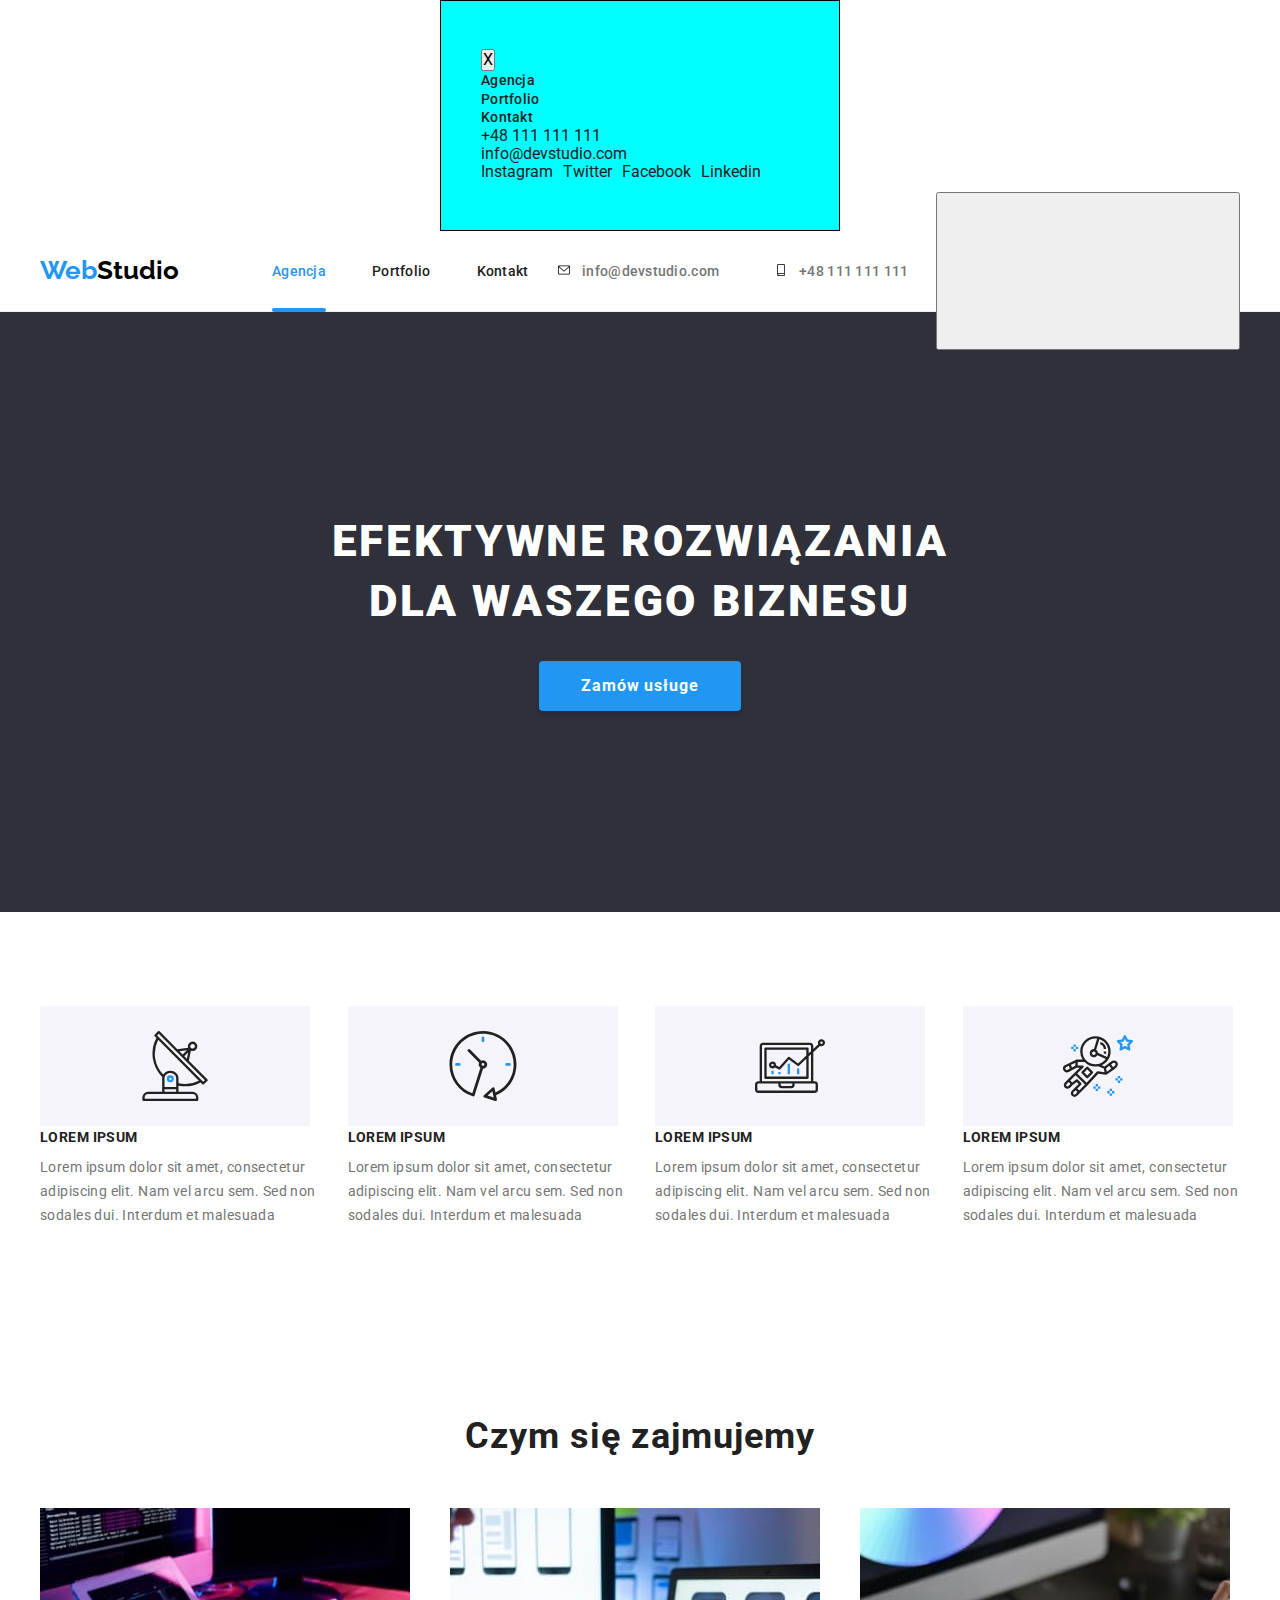
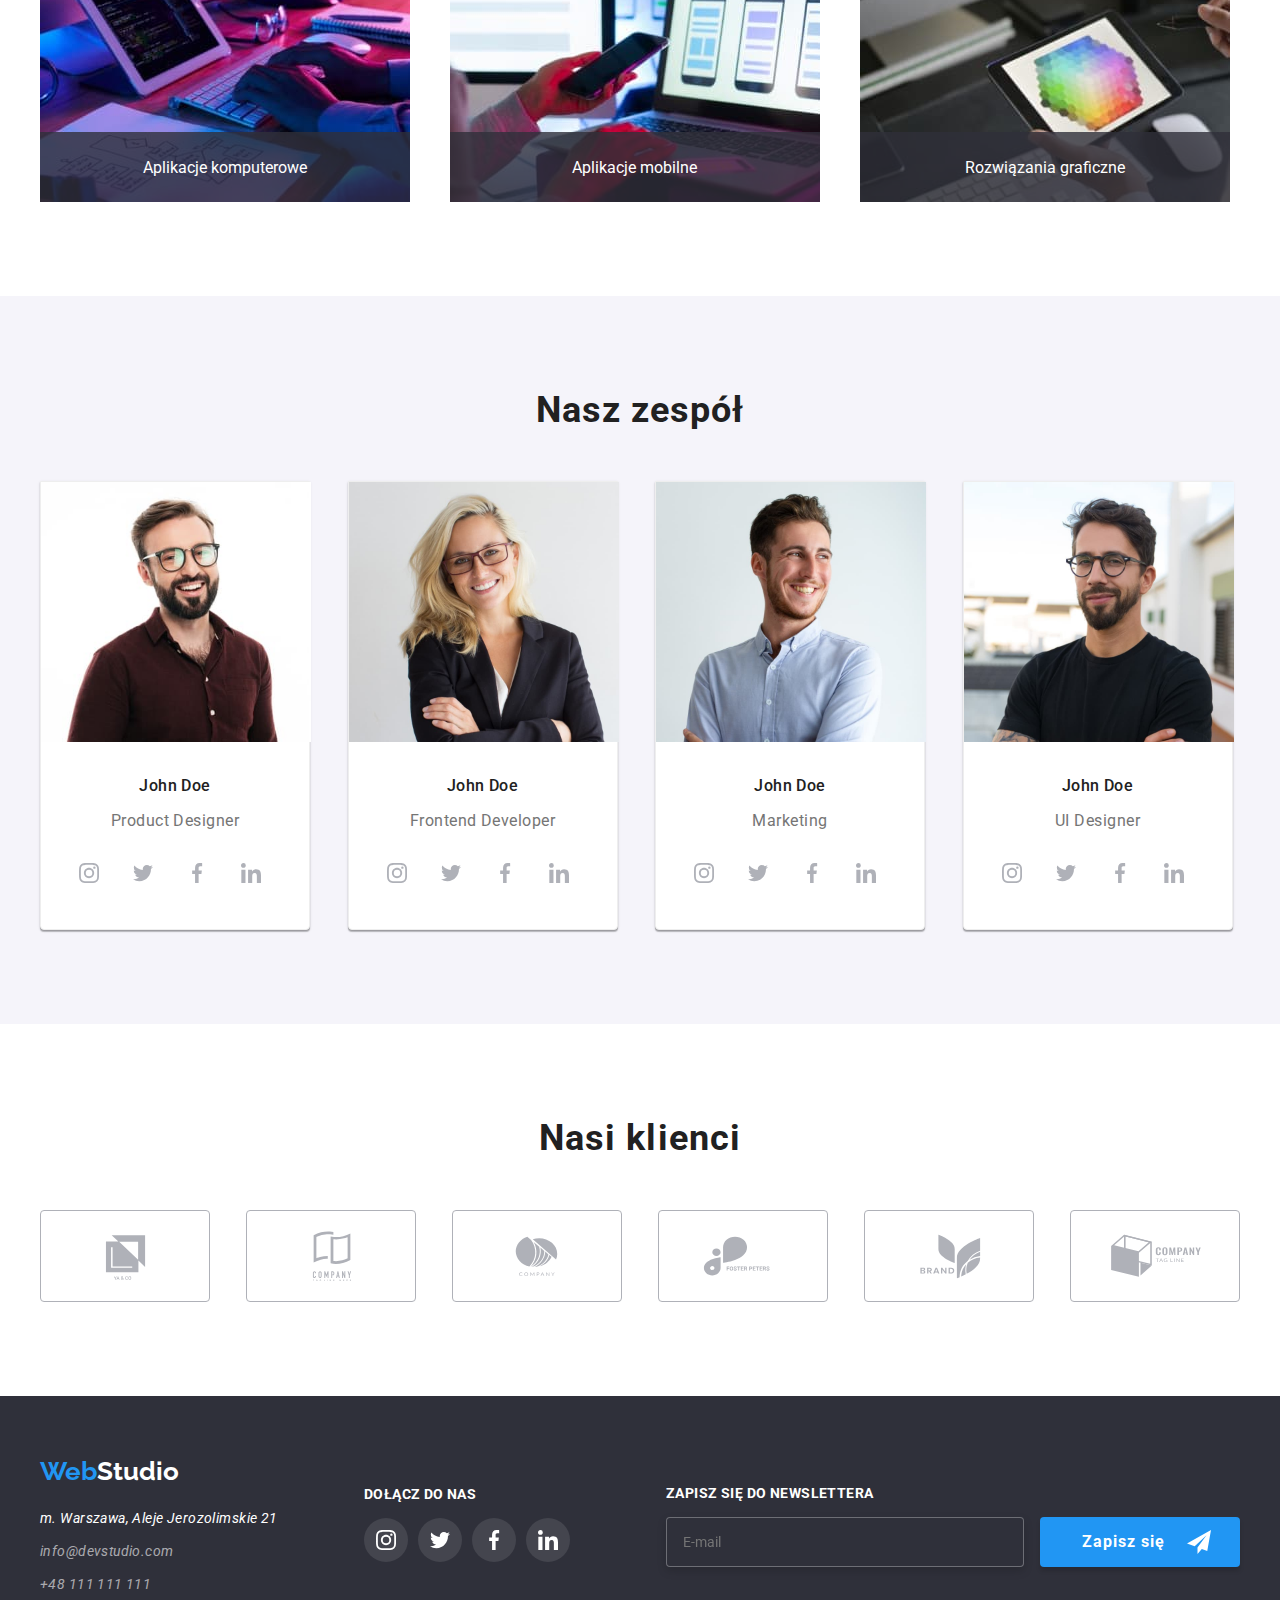
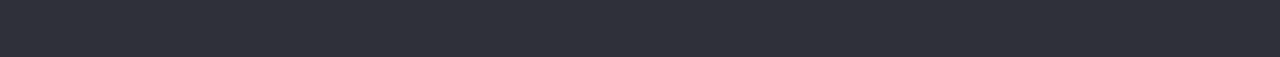
==== commit e7520e13: "svg burger" ====
--- a/index.html
+++ b/index.html
@@ -75,6 +75,19 @@
               <use xlink:href="./images/icons.svg#icon-smartphone"></use>
               </svg>+48 111 111 111</a>
           </div>
+          <button 
+      class="header__mobile js-open-menu"
+      aria-expanded="false"
+      aria-controls="mobile-menu">
+        <svg class="header__mobile-menu">
+          <use
+            xlink:href="./images/icons.svg#burgermenu"
+            width="40"
+            height="40"
+            
+          ></use>
+        </svg>
+      </button> 
 
       </section>
     </header>
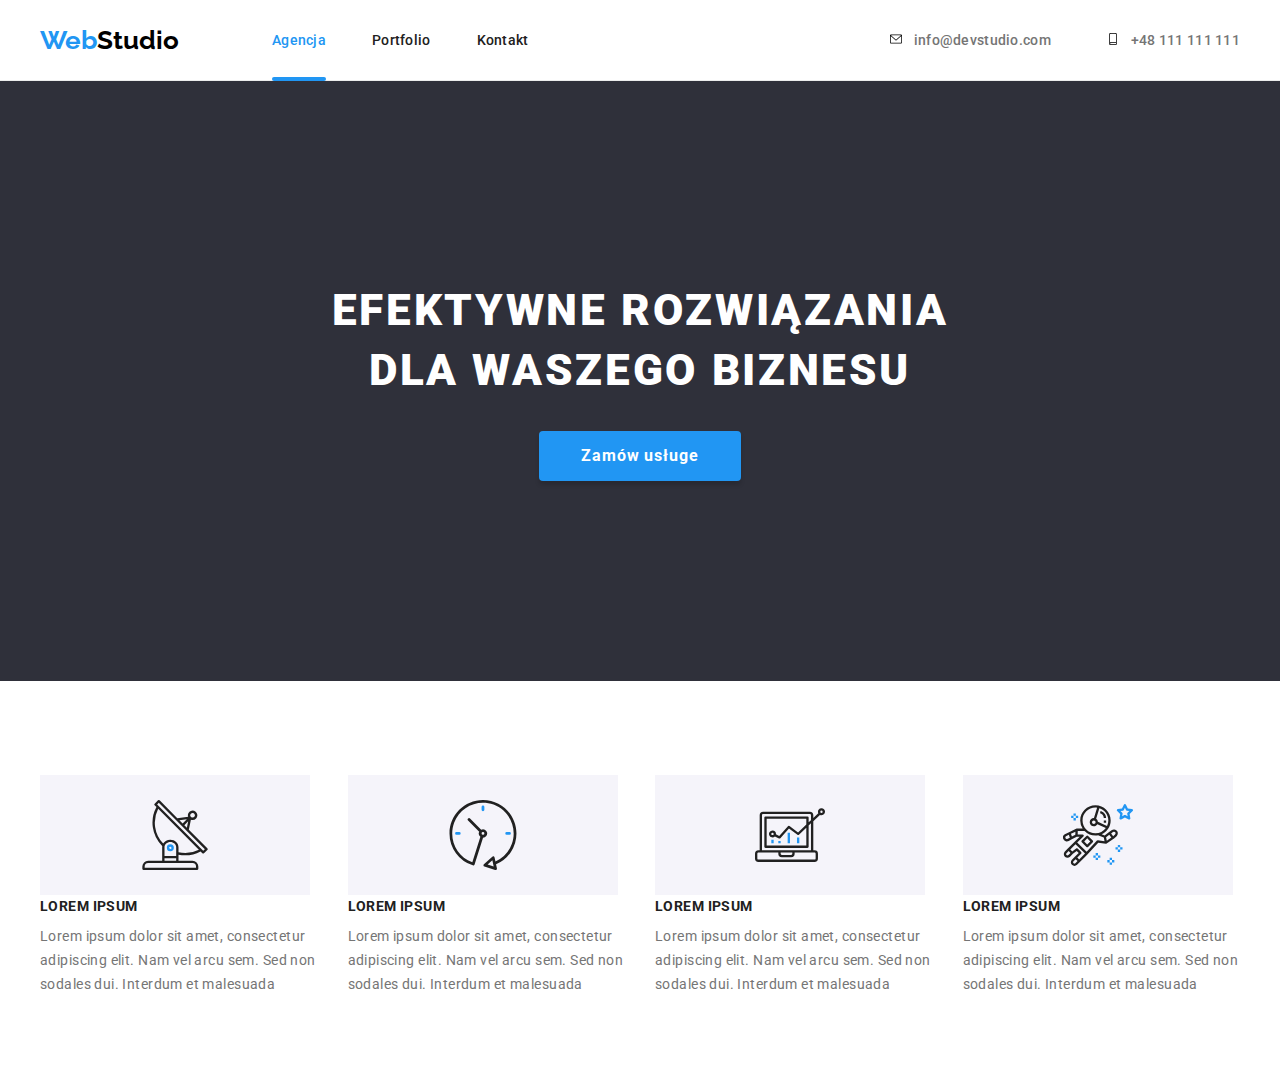
==== commit 4f40e915: "UWAGA zmiany container" ====
--- a/index.html
+++ b/index.html
@@ -15,31 +15,7 @@
   
   <body>
    <div class="wrapper">
-    <div class="js-menu-container">
-      <button type="button" class="js-close-menu">X</button>
-      <ul class="mobile-menu__list">
-        <li class="mobile-menu__item">
-          <a class="mobile-menu__link" href="./index.html">Agencja</a>
-        </li>
-        <li class="mobile-menu__item">
-          <a class="mobile-menu__link" href="./portfolio.html">Portfolio</a>
-        </li>
-        <li class="mobile-menu__item">
-          <a class="mobile-menu__link" href="">Kontakt</a>
-        </li>
-      </ul>
-   
-      <ul class="mobile-menu-contact__list">
-        <li class="mobile-menu-contact__item">+48 111 111 111</li>
-        <li class="mobile-menu-contact__item">info@devstudio.com</li>
-      </ul>
-      <ul class="mobile-menu-socials__list">
-        <li class="mobile-menu-socials__item">Instagram</li>
-        <li class="mobile-menu-socials__item">Twitter</li>
-        <li class="mobile-menu-socials__item">Facebook</li>
-        <li class="mobile-menu-socials__item">Linkedin</li>
-      </ul>
-    </div>
+    
     
     <header class="header">
       <section class="header__container">
@@ -75,7 +51,7 @@
               <use xlink:href="./images/icons.svg#icon-smartphone"></use>
               </svg>+48 111 111 111</a>
           </div>
-          <button 
+          <!-- <button 
       class="header__mobile js-open-menu"
       aria-expanded="false"
       aria-controls="mobile-menu">
@@ -87,7 +63,7 @@
             
           ></use>
         </svg>
-      </button> 
+      </button>  -->
 
       </section>
     </header>
@@ -142,7 +118,7 @@
         </div>
       </section>
 
-      <section class="services">
+      <!-- <section class="services">
         <div class="services__container">
           <h2 class="services__tittle">Czym się zajmujemy</h2>
 
@@ -176,9 +152,9 @@
             </li>
           </ul>
         </div>
-      </section>
-
-      <section class="team">
+      </section> -->
+
+      <!-- <section class="team">
         <div class="team__container">
           <h2 class="team__tittle">Nasz zespół</h2>
           <ul class="team__list">
@@ -264,9 +240,9 @@
             </li>
           </ul>
         </div>
-      </section>
-
-      <section class="customers">
+      </section> -->
+
+      <!-- <section class="customers">
 
         <div class="customers__container">
           <h2 class="customers__tittle">Nasi klienci</h2>
@@ -293,11 +269,11 @@
             </ul>
           </div>
         </div>
-      </section>
+      </section> -->
   
     </main>
 
-    <footer class="footer">
+    <!-- <footer class="footer">
       <section class="footer__container">
         <div class="footer__setting">
 
@@ -332,11 +308,37 @@
 
         </div>
       </section>
-    </footer>
+    </footer> -->
   </div>
 
+  <!-- <div class="js-menu-container">
+    <button type="button" class="js-close-menu">X</button>
+    <ul class="mobile-menu__list">
+      <li class="mobile-menu__item">
+        <a class="mobile-menu__link" href="./index.html">Agencja</a>
+      </li>
+      <li class="mobile-menu__item">
+        <a class="mobile-menu__link" href="./portfolio.html">Portfolio</a>
+      </li>
+      <li class="mobile-menu__item">
+        <a class="mobile-menu__link" href="">Kontakt</a>
+      </li>
+    </ul>
+ 
+    <ul class="mobile-menu-contact__list">
+      <li class="mobile-menu-contact__item">+48 111 111 111</li>
+      <li class="mobile-menu-contact__item">info@devstudio.com</li>
+    </ul>
+    <ul class="mobile-menu-socials__list">
+      <li class="mobile-menu-socials__item">Instagram</li>
+      <li class="mobile-menu-socials__item">Twitter</li>
+      <li class="mobile-menu-socials__item">Facebook</li>
+      <li class="mobile-menu-socials__item">Linkedin</li>
+    </ul>
+  </div> -->
+
   
-<div class="backdrop  backdrop--is-hiddden" data-modal>
+<!-- <div class="backdrop  backdrop--is-hiddden" data-modal>
   <div class="modal">
     <button type="button" class="modal__close-button" data-modal-close>x</button>
     
@@ -363,6 +365,8 @@
           <svg width="18" height="18" class="modal__icons"><use href="./images/icons.svg#icon-email"></use></svg>
         </label>
    </div>
+
+ 
         
       <div class="modal__sectors">
             <label  class="modal__label" for="feedback">
@@ -389,9 +393,9 @@
 
 
   </div>
-</div>
-
-  <script src="./js/modal.js"></script>
-  <script src="./js/mobile-menu.js"></script>
+</div> -->
+
+  <!-- <script src="./js/modal.js"></script>
+  <script src="./js/mobile-menu.js"></script> -->
   </body>
 </html>
--- a/css/main.min.css
+++ b/css/main.min.css
@@ -1 +1 @@
-:root{--blue: #2196F3;--black: #000000;--white: #FFFFFF;--not-white: #f5f4fa;--grey-dark: #2F303A;--font-color-main: #212121;--font-color-second: #757575;--background-color-main: #FFFFFF;--background-color-secondary: #2F303A;--hover-color: #2196F3;--figure-border: #EEEEEE;--fotter-links: #ffffff99;--icon-grey: #AFB1B8}:root --class-h1{font-weight:900;font-size:44px;line-height:1.36;text-align:center;letter-spacing:.06em;color:#fff}.class-h1{font-weight:900;font-size:44px;line-height:1.36;text-align:center;letter-spacing:.06em;color:#fff}.class-h2{font-weight:700;font-size:36px;line-height:1.16;text-align:center;letter-spacing:.03em}.class-h3{font-weight:700;line-height:1.14;text-transform:uppercase;letter-spacing:.03em;font-size:14px}.class-h4{font-weight:500;font-size:16px;line-height:1.18;letter-spacing:.03em}.contact-links-txt{color:var(--font-color-second);font-weight:500;font-size:14px;line-height:1.14;letter-spacing:.02em;text-decoration:none}*{-webkit-box-sizing:border-box;box-sizing:border-box;margin:0;padding:0}h1,h2,h3,ul{padding:0;margin:0 auto}::after,::before{-webkit-box-sizing:border-box;box-sizing:border-box}figure{margin:0;padding:0}.wrapper{width:100%;background-color:var(--background-color-main)}.container{width:1200px;margin:0 auto;padding:0 0}.section{padding-top:94px;padding-bottom:94px}.section-not-white{background-color:var(--not-white);padding-bottom:94px;padding-top:94px}.block__tittle{font-weight:700;font-size:36px;line-height:1.16;text-align:center;letter-spacing:.03em;margin-top:0;margin-bottom:50px}body{font-family:"Roboto",sans-serif;color:var(--font-color-main);background-color:var(--background-color-main)}.page-header{display:-webkit-box;display:-ms-flexbox;display:flex;-webkit-box-align:center;-ms-flex-align:center;align-items:center;-webkit-box-pack:justify;-ms-flex-pack:justify;justify-content:space-between;height:80px}.justify-class{display:-webkit-box;display:-ms-flexbox;display:flex;-webkit-box-align:center;-ms-flex-align:center;align-items:center;-webkit-box-pack:justify;-ms-flex-pack:justify;justify-content:space-between}.wrapper{width:100%;background-color:var(--background-color-main)}.container{width:1200px;margin:0 auto;padding:0 0}.section{padding-top:94px;padding-bottom:94px}.section-not-white{background-color:var(--not-white);padding-bottom:94px;padding-top:94px}.backdrop{position:fixed;left:0;top:0;width:100%;height:100%;background:rgba(0,0,0,.2);cursor:not-allowed;-webkit-transition:opacity 1500ms ease-in-out,visibility 1500ms ease-in-out;transition:opacity 1500ms ease-in-out,visibility 1500ms ease-in-out;opacity:1;visibility:visible;-webkit-transition-property:opacity,visibility;transition-property:opacity,visibility}.backdrop--is-hiddden{opacity:0;visibility:hidden;pointer-events:none}.header{border-bottom:1px solid #ececec}.header__container{width:1200px;margin:0 auto;padding:0 0;display:-webkit-box;display:-ms-flexbox;display:flex;-webkit-box-align:center;-ms-flex-align:center;align-items:center;-webkit-box-pack:justify;-ms-flex-pack:justify;justify-content:space-between;height:80px}.header__setting{display:-webkit-box;display:-ms-flexbox;display:flex;-webkit-box-align:center;-ms-flex-align:center;align-items:center;-webkit-box-pack:justify;-ms-flex-pack:justify;justify-content:space-between}.logo{margin-right:93px}.logo__links{color:var(--blue);text-decoration:none;font-family:"Raleway";font-weight:700;font-size:26px;line-height:1.19}.logo__links--dark{color:var(--black)}.logo__links--white{color:var(--white)}.nav{display:-webkit-box;display:-ms-flexbox;display:flex;list-style:none;text-align:justify;gap:46px}.nav__item{text-decoration:none}.nav__links{color:var(--font-color-main);font-weight:500;font-size:14px;line-height:1.14;letter-spacing:.02em;text-decoration:none}.nav__links:hover,.nav__links:focus{color:var(--hover-color);-webkit-transition-property:color;transition-property:color;-webkit-transition-duration:250ms;transition-duration:250ms;-webkit-transition-timing-function:cubic-bezier(0.4, 0, 0.2, 1);transition-timing-function:cubic-bezier(0.4, 0, 0.2, 1)}.nav__links--active{position:relative;color:var(--blue)}.nav__links--active::after{position:absolute;content:"";width:100%;bottom:-33px;left:0px;border-bottom:4px solid var(--hover-color);border-radius:2px;margin-bottom:0}.contact>a:nth-child(1){margin-right:50px}.contact__links{color:var(--font-color-second);font-weight:500;font-size:14px;line-height:1.14;letter-spacing:.02em;text-decoration:none}.contact__links:hover,.contact__links:focus{color:var(--hover-color);fill:var(--hover-color);-webkit-transition-property:color,fill;transition-property:color,fill;-webkit-transition-duration:250ms;transition-duration:250ms;-webkit-transition-timing-function:cubic-bezier(0.4, 0, 0.2, 1);transition-timing-function:cubic-bezier(0.4, 0, 0.2, 1);cursor:pointer}.contact__icon{margin-right:10px;padding:0;background-size:cover;-webkit-box-pack:center;-ms-flex-pack:center;justify-content:center;-ms-flex-line-pack:center;align-content:center;cursor:pointer}.order-section{background-color:var(--background-color-secondary)}.order-section__background-image{margin:auto;max-width:1600px;background-color:var(--background-color-secondary);background-image:-webkit-gradient(linear, left bottom, left top, from(rgba(47, 48, 58, 0.4)), to(rgba(47, 48, 58, 0.4))),url(https://raw.githubusercontent.com/MariuszR87/goit-markup-hw-04/master/images/backgroundimage.jpg);background-image:linear-gradient(0deg, rgba(47, 48, 58, 0.4) 0%, rgba(47, 48, 58, 0.4) 100%),url(https://raw.githubusercontent.com/MariuszR87/goit-markup-hw-04/master/images/backgroundimage.jpg);background-size:cover;padding:200px}.order-section__container{text-align:center;height:600px;max-width:1600px;margin:0 auto}.order-section__title{font-weight:900;font-size:44px;line-height:1.36;text-align:center;letter-spacing:.06em;width:696px;margin:0 auto;color:#fff}.order-section__button{font-family:"Roboto";font-style:normal;font-weight:700;font-size:16px;line-height:1.88;letter-spacing:.06em;border:none;color:var(--white);background:var(--blue);-webkit-box-shadow:0px 4px 4px rgba(0,0,0,.15);box-shadow:0px 4px 4px rgba(0,0,0,.15);border-radius:4px;margin-top:30px;text-align:center;border-style:none;padding:10px 42px}.order-section__button:hover,.order-section__button:focus{cursor:pointer;background-color:#008b8b;-webkit-transition-property:background-color;transition-property:background-color;-webkit-transition-duration:250ms;transition-duration:250ms;-webkit-transition-timing-function:cubic-bezier(0.4, 0, 0.2, 1);transition-timing-function:cubic-bezier(0.4, 0, 0.2, 1)}.feature{padding-top:94px;padding-bottom:94px}.feature__container{width:1200px;margin:0 auto;padding:0 0}.feature__list{list-style:none;display:-webkit-box;display:-ms-flexbox;display:flex;-webkit-box-pack:center;-ms-flex-pack:center;justify-content:center;-webkit-column-gap:30px;-moz-column-gap:30px;column-gap:30px}.feature__image{background-color:var(--not-white)}.feature__tittle{font-weight:700;line-height:1.14;text-transform:uppercase;letter-spacing:.03em;font-size:14px;margin-bottom:10px}.feature__text{font-size:14px;line-height:1.71;letter-spacing:.03em;color:var(--font-color-second);color:var(--font-color-second)}.services{padding-top:94px;padding-bottom:94px}.services__container{width:1200px;margin:0 auto;padding:0 0}.services__tittle{font-weight:700;font-size:36px;line-height:1.16;text-align:center;letter-spacing:.03em;margin-top:0;margin-bottom:50px}.services__list{list-style:none;display:-webkit-box;display:-ms-flexbox;display:flex;-webkit-box-pack:center;-ms-flex-pack:center;justify-content:center;-webkit-column-gap:30px;-moz-column-gap:30px;column-gap:30px}.services__item{-webkit-box-sizing:border-box;box-sizing:border-box;-ms-flex-preferred-size:calc((100% - 60px)/3);flex-basis:calc((100% - 60px)/3);position:relative;display:-webkit-box;display:-ms-flexbox;display:flex;-webkit-box-align:center;-ms-flex-align:center;align-items:center;margin:auto}.services__description{position:absolute;width:370px;height:70px;bottom:0;color:var(--white);text-align:center;padding-top:27px;padding-bottom:27px;background-color:rgba(47,48,58,.8);margin-bottom:0}.team{background-color:var(--not-white);padding-top:94px;padding-bottom:94px}.team__container{width:1200px;margin:0 auto;padding:0 0}.team__tittle{font-weight:700;font-size:36px;line-height:1.16;text-align:center;letter-spacing:.03em;margin-top:0;margin-bottom:50px}.team__list{list-style:none;display:-webkit-box;display:-ms-flexbox;display:flex;-webkit-box-pack:center;-ms-flex-pack:center;justify-content:center;-webkit-column-gap:30px;-moz-column-gap:30px;column-gap:30px}.team__item{-ms-flex-preferred-size:calc((100% - 90px)/4);flex-basis:calc((100% - 90px)/4)}.team__figure{background-color:var(--background-color-main);border:1px solid var(--figure-border);-webkit-box-shadow:0px 1px 3px rgba(0,0,0,.12),0px 1px 1px rgba(0,0,0,.14),0px 2px 1px rgba(0,0,0,.2);box-shadow:0px 1px 3px rgba(0,0,0,.12),0px 1px 1px rgba(0,0,0,.14),0px 2px 1px rgba(0,0,0,.2);border-radius:0px 0px 4px 4px;padding-bottom:30px;padding-right:0;margin-right:0;-webkit-box-sizing:border-box;box-sizing:border-box;max-width:270px}.team__figcaption{padding:auto auto;-webkit-box-align:center;-ms-flex-align:center;align-items:center;-webkit-box-pack:center;-ms-flex-pack:center;justify-content:center}.team__name{font-weight:500;font-size:16px;line-height:1.18;letter-spacing:.03em;text-align:center;margin-top:30px;margin-bottom:10px}.team__figure--text{font-weight:400;font-size:16px;line-height:1.88;letter-spacing:.03em;color:var(--font-color-second);text-align:center}.social-media__tittle{color:var(--white);font-weight:700;line-height:1.14;text-transform:uppercase;letter-spacing:.03em;font-size:14px;margin-bottom:15px}.social-media{display:-webkit-box;display:-ms-flexbox;display:flex;-webkit-box-pack:center;-ms-flex-pack:center;justify-content:center;margin-top:15px}.social-media__links{text-decoration:none;cursor:pointer}.social-media__icon{width:44px;height:44px;border:none;border-radius:50%;fill:var(--icon-grey);margin-right:10px;padding:0;background-size:cover;-webkit-box-pack:center;-ms-flex-pack:center;justify-content:center;-ms-flex-line-pack:center;align-content:center}.social-media__icon:hover,.social-media__icon:focus{background-color:var(--hover-color);fill:var(--white);-webkit-transition-property:background-color,fill;transition-property:background-color,fill;-webkit-transition-duration:250ms;transition-duration:250ms;-webkit-transition-timing-function:cubic-bezier(0.4, 0, 0.2, 1);transition-timing-function:cubic-bezier(0.4, 0, 0.2, 1)}.social-media__icon--dark{width:44px;height:44px;border:none;border-radius:50%;fill:var(--white);background-color:rgba(255,255,255,.1);margin-right:10px;padding:0;background-size:cover;-webkit-box-pack:center;-ms-flex-pack:center;justify-content:center;-ms-flex-line-pack:center;align-content:center}.social-media__icon--dark:hover,.social-media__icon--dark:focus{background-color:var(--hover-color);fill:var(--white);-webkit-transition-property:background-color,fill;transition-property:background-color,fill;-webkit-transition-duration:250ms;transition-duration:250ms;-webkit-transition-timing-function:cubic-bezier(0.4, 0, 0.2, 1);transition-timing-function:cubic-bezier(0.4, 0, 0.2, 1)}.customers{padding-top:94px;padding-bottom:94px}.customers__container{width:1200px;margin:0 auto;padding:0 0}.customers__tittle{font-weight:700;font-size:36px;line-height:1.16;text-align:center;letter-spacing:.03em;margin-top:0;margin-bottom:50px}.customers__list{list-style:none;display:-webkit-box;display:-ms-flexbox;display:flex;-webkit-box-pack:center;-ms-flex-pack:center;justify-content:center;-webkit-box-align:center;-ms-flex-align:center;align-items:center;-webkit-box-pack:justify;-ms-flex-pack:justify;justify-content:space-between;-webkit-box-sizing:border-box;box-sizing:border-box}.customers__item{height:92px}.customers__item:hover,.customers__item:focus{fill:var(--hover-color);border-color:var(--hover-color);cursor:pointer;-webkit-transition-property:fill,border-color;transition-property:fill,border-color;-webkit-transition-duration:250ms;transition-duration:250ms;-webkit-transition-timing-function:cubic-bezier(0.4, 0, 0.2, 1);transition-timing-function:cubic-bezier(0.4, 0, 0.2, 1)}.customers__scg{fill:var(--icon-grey);cursor:pointer;border:1px solid var(--icon-grey);border-radius:4px}.customers__scg:hover,.customers__scg:focus{fill:var(--hover-color);border-color:var(--hover-color);cursor:pointer;-webkit-transition-property:fill,border-color;transition-property:fill,border-color;-webkit-transition-duration:250ms;transition-duration:250ms;-webkit-transition-timing-function:cubic-bezier(0.4, 0, 0.2, 1);transition-timing-function:cubic-bezier(0.4, 0, 0.2, 1)}.footer{background:#2f303a;padding-top:60px;padding-bottom:60px}.footer__container{width:1200px;margin:0 auto;padding:0 0}.footer__setting{display:-webkit-box;display:-ms-flexbox;display:flex;-webkit-box-align:center;-ms-flex-align:center;align-items:center;-webkit-box-pack:justify;-ms-flex-pack:justify;justify-content:space-between}.footer__adress{font-weight:400;font-size:14px;line-height:1.71;letter-spacing:.03em;margin-top:20px;display:-webkit-box;display:-ms-flexbox;display:flex;-webkit-box-orient:vertical;-webkit-box-direction:normal;-ms-flex-direction:column;flex-direction:column;text-decoration:none;color:var(--white)}.footer__adress-links{text-decoration:none;color:var(--fotter-links);margin-top:9px}.footer__adress-links:hover,.footer__adress-links:focus{color:var(--hover-color);-webkit-transition-property:color;transition-property:color;-webkit-transition-duration:250ms;transition-duration:250ms;-webkit-transition-timing-function:cubic-bezier(0.4, 0, 0.2, 1);transition-timing-function:cubic-bezier(0.4, 0, 0.2, 1)}.footer-newsletter{display:-webkit-box;display:-ms-flexbox;display:flex;-webkit-box-align:center;-ms-flex-align:center;align-items:center;text-align:left;border:none;padding-left:0;padding-right:0}.footer-newsletter__tittles{font-weight:700;line-height:1.14;text-transform:uppercase;letter-spacing:.03em;font-size:14px;color:var(--white);padding-bottom:0px;display:-webkit-box;display:-ms-flexbox;display:flex;-webkit-box-orient:vertical;-webkit-box-direction:normal;-ms-flex-direction:column;flex-direction:column}.footer-newsletter__input{border:1px solid rgba(255,255,255,.3);-webkit-filter:drop-shadow(0px 4px 4px rgba(0, 0, 0, 0.15));filter:drop-shadow(0px 4px 4px rgba(0, 0, 0, 0.15));border-radius:4px;background-color:var(--background-color-secondary);width:358px;height:50px;margin:15px 16px 0px 0px;color:var(--not-white);padding:15px 16px 15px 16px}.footer-newsletter__submit-button{width:200px;height:50px;background:#2196f3;-webkit-box-shadow:0px 4px 4px rgba(0,0,0,.15);box-shadow:0px 4px 4px rgba(0,0,0,.15);border-radius:4px;padding:10px 28px 10px 42px;display:-webkit-box;display:-ms-flexbox;display:flex;-webkit-box-align:center;-ms-flex-align:center;align-items:center;letter-spacing:.06em;font-family:"Roboto";font-style:normal;font-weight:700;font-size:16px;line-height:1.88;letter-spacing:.06em;border:none;color:var(--white);margin-top:32px}.footer-newsletter__submit-button:hover,.footer-newsletter__submit-button:focus{cursor:pointer;background-color:#008b8b;-webkit-transition-property:background-color;transition-property:background-color;-webkit-transition-duration:250ms;transition-duration:250ms;-webkit-transition-timing-function:cubic-bezier(0.4, 0, 0.2, 1);transition-timing-function:cubic-bezier(0.4, 0, 0.2, 1)}.footer-newsletter__icon-on-button{margin:13px 0px 13px 22px;fill:var(--white)}.modal{position:absolute;left:50%;top:50%;-webkit-transition-property:-webkit-transform;transition-property:-webkit-transform;transition-property:transform;transition-property:transform, -webkit-transform;-webkit-transform:translate(-50%, -50%);transform:translate(-50%, -50%);width:528px;min-height:581px;background-color:var(--white);cursor:auto;display:block}.modal__close-button{position:absolute;-webkit-box-pack:center;-ms-flex-pack:center;justify-content:center;top:6px;right:6px;width:30px;height:30px;border-radius:50%;border:solid 1px rgba(0,0,0,.1);cursor:pointer;z-index:2}.modal__close-button:focus,.modal__close-button:hover{color:var(--black);font-weight:bold;border-color:#000;background-color:#ccc6c6;-webkit-transition-property:background-color,color,border-color,font-weight;transition-property:background-color,color,border-color,font-weight;-webkit-transition-duration:250ms;transition-duration:250ms;-webkit-transition-timing-function:cubic-bezier(0.4, 0, 0.2, 1);transition-timing-function:cubic-bezier(0.4, 0, 0.2, 1)}.modal__form{position:relative;margin:0 auto;padding:40px;-webkit-box-sizing:border-box;box-sizing:border-box;border:1px solid #000}.modal__form-title{margin-bottom:12px}.modal__sectors{position:relative;margin-top:12px;margin-bottom:10px}.modal__label{font-family:"Roboto";font-style:normal;font-weight:400;font-size:12px;line-height:14px;letter-spacing:.01em;display:-webkit-box;display:-ms-flexbox;display:flex;-webkit-box-orient:vertical;-webkit-box-direction:normal;-ms-flex-direction:column;flex-direction:column;margin:auto;color:var(--font-color-second)}.modal__input{margin-bottom:10px;padding:12px;border:Solid rgba(33,33,33,.2);border-radius:4px;font-family:inherit;margin-top:4px}.modal__input--textarea{resize:none;width:200px;height:200px;margin:4px 0 20px 0;display:-webkit-box;display:-ms-flexbox;display:flex;-webkit-box-orient:vertical;-webkit-box-direction:normal;-ms-flex-direction:column;flex-direction:column;width:448px;height:120px;margin-bottom:8px;margin-top:4px;padding:12px;border:Solid rgba(33,33,33,.2);border-radius:4px}.modal__label:hover,.modal__label:focus-within,.modal__input:hover,.modal__input:focus-within,.modal__input--textarea:focus-within,.modal__input--textarea:hover{border-color:var(--blue);fill:var(--blue);outline-color:var(--blue);-webkit-transition-property:border-color,fill,outline-color;transition-property:border-color,fill,outline-color;-webkit-transition-duration:250ms;transition-duration:250ms;-webkit-transition-timing-function:cubic-bezier(0.4, 0, 0.2, 1);transition-timing-function:cubic-bezier(0.4, 0, 0.2, 1)}.modal__icons{position:absolute;top:32px;left:10px}.modal__checkbox{-moz-appearance:none;appearance:none;-webkit-appearance:none;display:none}.modal__checkbox-label{cursor:pointer;position:relative;margin-top:0px;margin-left:50px;display:inline;font-family:"Roboto";font-style:normal;font-weight:400;font-size:12px;line-height:14px;letter-spacing:.01em}.modal__checkbox-label::before{display:block;position:absolute;left:-34px;top:0px;content:"";width:16px;height:16px;border:2px solid #212121;border-radius:3px;-webkit-transition:-webkit-transform .5s;transition:-webkit-transform .5s;transition:transform .5s;transition:transform .5s, -webkit-transform .5s;background-repeat:no-repeat;background-size:auto 100%;background-position:center;background-color:#fff;z-index:2}.modal__checkbox:checked+.modal__checkbox-label::before{border:none;background-color:rgba(0,0,0,0);-webkit-transition-property:background-color;transition-property:background-color;-webkit-transition-duration:250ms;transition-duration:250ms;-webkit-transition-timing-function:cubic-bezier(0.4, 0, 0.2, 1);transition-timing-function:cubic-bezier(0.4, 0, 0.2, 1)}.modal__checkbox-links:focus,.modal__checkbox-links:hover{color:#2196f3;-webkit-transition-property:color;transition-property:color;-webkit-transition-duration:250ms;transition-duration:250ms;-webkit-transition-timing-function:cubic-bezier(0.4, 0, 0.2, 1);transition-timing-function:cubic-bezier(0.4, 0, 0.2, 1)}.modal__icons-agree{position:absolute;top:4px;left:16px;z-index:0;border-radius:3px}.modal__submit-button{font-family:"Roboto";font-style:normal;font-weight:700;font-size:16px;line-height:1.88;letter-spacing:.06em;border:none;color:var(--white);display:-webkit-box;display:-ms-flexbox;display:flex;-webkit-box-align:center;-ms-flex-align:center;align-items:center;text-align:center;letter-spacing:.06em;margin:30px auto;padding:10px 76px;background:#2196f3;-webkit-box-shadow:0px 4px 4px rgba(0,0,0,.15);box-shadow:0px 4px 4px rgba(0,0,0,.15);border-radius:4px}.modal__submit-button:hover,.modal__submit-button:focus{cursor:pointer;background-color:#008b8b;-webkit-transition-property:background-color;transition-property:background-color;-webkit-transition-duration:250ms;transition-duration:250ms;-webkit-transition-timing-function:cubic-bezier(0.4, 0, 0.2, 1);transition-timing-function:cubic-bezier(0.4, 0, 0.2, 1)}.portfolio{padding-top:94px;padding-bottom:94px}.portfolio__container{width:1200px;margin:0 auto;padding:0 0}.portfolio__button-list{padding:0px 0px 50px 0px;gap:8px;-webkit-box-pack:center;-ms-flex-pack:center;justify-content:center;display:-webkit-box;display:-ms-flexbox;display:flex;list-style:none;-webkit-padding-start:40px;padding-inline-start:40px}.portfolio__button{padding:6px 22px 6px 22px;background-color:var(--not-white);border-radius:4px;border:none;cursor:pointer;font-family:"Roboto";font-weight:500;font-size:16px;line-height:1.62;text-align:center;letter-spacing:.03em}.portfolio__button:hover,.portfolio__button:focus{-webkit-box-shadow:0px 3px 1px rgba(0,0,0,.1),0px 1px 2px rgba(0,0,0,.08),0px 2px 2px rgba(0,0,0,.12);box-shadow:0px 3px 1px rgba(0,0,0,.1),0px 1px 2px rgba(0,0,0,.08),0px 2px 2px rgba(0,0,0,.12);background-color:var(--hover-color);color:var(--white);cursor:pointer;-webkit-transition-property:color,background-color,-webkit-box-shadow;transition-property:color,background-color,-webkit-box-shadow;transition-property:color,background-color,box-shadow;transition-property:color,background-color,box-shadow,-webkit-box-shadow;-webkit-transition-duration:250ms;transition-duration:250ms;-webkit-transition-timing-function:cubic-bezier(0.4, 0, 0.2, 1);transition-timing-function:cubic-bezier(0.4, 0, 0.2, 1)}.portfolio__list{display:-webkit-box;display:-ms-flexbox;display:flex;-webkit-box-pack:center;-ms-flex-pack:center;justify-content:center;-ms-flex-wrap:wrap;flex-wrap:wrap;list-style:none;gap:30px;-webkit-column-gap:30px;-moz-column-gap:30px;column-gap:30px;max-width:1170px;-webkit-box-sizing:border-box;box-sizing:border-box}.portfolio__list-item{-webkit-box-sizing:border-box;box-sizing:border-box;-ms-flex-preferred-size:calc((100% - 60px)/3);flex-basis:calc((100% - 60px)/3)}.portfolio__list-item:hover .portfolio__moving-overlay{-webkit-transition-property:-webkit-transform;transition-property:-webkit-transform;transition-property:transform;transition-property:transform, -webkit-transform;-webkit-transform:translateY(0);transform:translateY(0)}.portfolio__list-item:hover,.portfolio__list-item:focus{-webkit-box-shadow:0px 1px 1px rgba(0,0,0,.12),0px 4px 4px rgba(0,0,0,.06),1px 4px 6px rgba(0,0,0,.16);box-shadow:0px 1px 1px rgba(0,0,0,.12),0px 4px 4px rgba(0,0,0,.06),1px 4px 6px rgba(0,0,0,.16);-webkit-transition-property:-webkit-box-shadow;transition-property:-webkit-box-shadow;transition-property:box-shadow;transition-property:box-shadow, -webkit-box-shadow;-webkit-transition-duration:250ms;transition-duration:250ms;-webkit-transition-timing-function:cubic-bezier(0.4, 0, 0.2, 1);transition-timing-function:cubic-bezier(0.4, 0, 0.2, 1)}.portfolio__figure{margin:0;padding:0;-webkit-box-sizing:border-box;box-sizing:border-box;max-width:370px;cursor:pointer}.portfolio__figcaption{padding:20px 24px;margin-top:0;border-right:1px solid var(--figure-border);border-bottom:1px solid var(--figure-border);border-left:1px solid var(--figure-border)}.portfolio__overlay-box{position:relative;overflow:hidden;height:294px}.portfolio__moving-overlay{position:absolute;top:0;left:0;width:100%;height:100%;background-color:rgba(33,150,243,.9);-webkit-transition-property:-webkit-transform;transition-property:-webkit-transform;transition-property:transform;transition-property:transform, -webkit-transform;-webkit-transform:translateY(101%);transform:translateY(101%);-webkit-transition:-webkit-transform 1s ease;transition:-webkit-transform 1s ease;transition:transform 1s ease;transition:transform 1s ease, -webkit-transform 1s ease}.portfolio__moving-overlay--text{font-family:"Roboto";font-weight:500;font-size:16px;line-height:1.62;text-align:center;letter-spacing:.03em;padding:49px 45px 49px 24px;color:var(--white)}.portfolio__title{font-weight:700;font-size:18px;line-height:2;letter-spacing:.06em;margin-bottom:4px}.portfolio__description{font-weight:400;font-size:16px;line-height:1.88;letter-spacing:.03em;color:var(--font-color-second)}.js-menu-container{width:400px;margin:0 auto;padding:48px 40px 48px 40px;background-color:aqua;border:1px solid #000}.js-close-menu{padding:0;margin:0;list-style:none;display:-webkit-box;display:-ms-flexbox;display:flex;-webkit-box-orient:vertical;-webkit-box-direction:normal;-ms-flex-direction:column;flex-direction:column;gap:36px}.mobile-menu__list{list-style:none}.mobile-menu__item{text-decoration:none}.mobile-menu__item:hover{color:#2196f3}.mobile-menu__link{color:var(--font-color-main);font-weight:500;font-size:14px;line-height:1.14;letter-spacing:.02em;text-decoration:none}.mobile-menu__link:hover,.mobile-menu__link:focus{color:var(--hover-color);-webkit-transition-property:color;transition-property:color;-webkit-transition-duration:250ms;transition-duration:250ms;-webkit-transition-timing-function:cubic-bezier(0.4, 0, 0.2, 1);transition-timing-function:cubic-bezier(0.4, 0, 0.2, 1)}.mobile-menu-contact__list{list-style:none}.mobile-menu-socials__list{list-style:none;display:-webkit-box;display:-ms-flexbox;display:flex;-webkit-box-orient:horizontal;-webkit-box-direction:normal;-ms-flex-direction:row;flex-direction:row;gap:10px}.mobile-menu-socials__item{display:-webkit-box;display:-ms-flexbox;display:flex;-webkit-box-orient:horizontal;-webkit-box-direction:normal;-ms-flex-direction:row;flex-direction:row;gap:10px}/*# sourceMappingURL=main.min.css.map */+:root{--blue: #2196F3;--black: #000000;--white: #FFFFFF;--not-white: #f5f4fa;--grey-dark: #2F303A;--font-color-main: #212121;--font-color-second: #757575;--background-color-main: #FFFFFF;--background-color-secondary: #2F303A;--hover-color: #2196F3;--figure-border: #EEEEEE;--fotter-links: #ffffff99;--icon-grey: #AFB1B8}:root --class-h1{font-weight:900;font-size:44px;line-height:1.36;text-align:center;letter-spacing:.06em;color:#fff}.class-h1{font-weight:900;font-size:44px;line-height:1.36;text-align:center;letter-spacing:.06em;color:#fff}.class-h2{font-weight:700;font-size:36px;line-height:1.16;text-align:center;letter-spacing:.03em}.class-h3{font-weight:700;line-height:1.14;text-transform:uppercase;letter-spacing:.03em;font-size:14px}.class-h4{font-weight:500;font-size:16px;line-height:1.18;letter-spacing:.03em}.contact-links-txt{color:var(--font-color-second);font-weight:500;font-size:14px;line-height:1.14;letter-spacing:.02em;text-decoration:none}*{-webkit-box-sizing:border-box;box-sizing:border-box;margin:0;padding:0}h1,h2,h3,ul{padding:0;margin:0 auto}::after,::before{-webkit-box-sizing:border-box;box-sizing:border-box}figure{margin:0;padding:0}.wrapper{width:100%;background-color:var(--background-color-main)}.container{width:1200px;margin:0 auto;padding:0 0}.section{padding-top:94px;padding-bottom:94px}.section-not-white{background-color:var(--not-white);padding-bottom:94px;padding-top:94px}.block__tittle{font-weight:700;font-size:36px;line-height:1.16;text-align:center;letter-spacing:.03em;margin-top:0;margin-bottom:50px}body{font-family:"Roboto",sans-serif;color:var(--font-color-main);background-color:var(--background-color-main)}.page-header{display:-webkit-box;display:-ms-flexbox;display:flex;-webkit-box-align:center;-ms-flex-align:center;align-items:center;-webkit-box-pack:justify;-ms-flex-pack:justify;justify-content:space-between;height:80px}.justify-class{display:-webkit-box;display:-ms-flexbox;display:flex;-webkit-box-align:center;-ms-flex-align:center;align-items:center;-webkit-box-pack:justify;-ms-flex-pack:justify;justify-content:space-between}.wrapper{width:100%;background-color:var(--background-color-main)}.container{width:1200px;margin:0 auto;padding:0 0}.section{padding-top:94px;padding-bottom:94px}.section-not-white{background-color:var(--not-white);padding-bottom:94px;padding-top:94px}.backdrop{position:fixed;left:0;top:0;width:100%;height:100%;background:rgba(0,0,0,.2);cursor:not-allowed;-webkit-transition:opacity 1500ms ease-in-out,visibility 1500ms ease-in-out;transition:opacity 1500ms ease-in-out,visibility 1500ms ease-in-out;opacity:1;visibility:visible;-webkit-transition-property:opacity,visibility;transition-property:opacity,visibility}.backdrop--is-hiddden{opacity:0;visibility:hidden;pointer-events:none}.header{border-bottom:1px solid #ececec}.header__container{width:1200px;margin:0 auto;padding:0 0;display:-webkit-box;display:-ms-flexbox;display:flex;-webkit-box-align:center;-ms-flex-align:center;align-items:center;-webkit-box-pack:justify;-ms-flex-pack:justify;justify-content:space-between;height:80px}.header__setting{display:-webkit-box;display:-ms-flexbox;display:flex;-webkit-box-align:center;-ms-flex-align:center;align-items:center;-webkit-box-pack:justify;-ms-flex-pack:justify;justify-content:space-between}.logo{margin-right:93px}.logo__links{color:var(--blue);text-decoration:none;font-family:"Raleway";font-weight:700;font-size:26px;line-height:1.19}.logo__links--dark{color:var(--black)}.logo__links--white{color:var(--white)}.nav{display:-webkit-box;display:-ms-flexbox;display:flex;list-style:none;text-align:justify;gap:46px}.nav__item{text-decoration:none}.nav__links{color:var(--font-color-main);font-weight:500;font-size:14px;line-height:1.14;letter-spacing:.02em;text-decoration:none}.nav__links:hover,.nav__links:focus{color:var(--hover-color);-webkit-transition-property:color;transition-property:color;-webkit-transition-duration:250ms;transition-duration:250ms;-webkit-transition-timing-function:cubic-bezier(0.4, 0, 0.2, 1);transition-timing-function:cubic-bezier(0.4, 0, 0.2, 1)}.nav__links--active{position:relative;color:var(--blue)}.nav__links--active::after{position:absolute;content:"";width:100%;bottom:-33px;left:0px;border-bottom:4px solid var(--hover-color);border-radius:2px;margin-bottom:0}.contact>a:nth-child(1){margin-right:50px}.contact__links{color:var(--font-color-second);font-weight:500;font-size:14px;line-height:1.14;letter-spacing:.02em;text-decoration:none}.contact__links:hover,.contact__links:focus{color:var(--hover-color);fill:var(--hover-color);-webkit-transition-property:color,fill;transition-property:color,fill;-webkit-transition-duration:250ms;transition-duration:250ms;-webkit-transition-timing-function:cubic-bezier(0.4, 0, 0.2, 1);transition-timing-function:cubic-bezier(0.4, 0, 0.2, 1);cursor:pointer}.contact__icon{margin-right:10px;padding:0;background-size:cover;-webkit-box-pack:center;-ms-flex-pack:center;justify-content:center;-ms-flex-line-pack:center;align-content:center;cursor:pointer}.order-section{background-color:var(--background-color-secondary)}.order-section__background-image{margin:auto;max-width:1600px;background-color:var(--background-color-secondary);background-image:-webkit-gradient(linear, left bottom, left top, from(rgba(47, 48, 58, 0.4)), to(rgba(47, 48, 58, 0.4))),url(https://raw.githubusercontent.com/MariuszR87/goit-markup-hw-04/master/images/backgroundimage.jpg);background-image:linear-gradient(0deg, rgba(47, 48, 58, 0.4) 0%, rgba(47, 48, 58, 0.4) 100%),url(https://raw.githubusercontent.com/MariuszR87/goit-markup-hw-04/master/images/backgroundimage.jpg);background-size:cover;padding:200px}.order-section__container{text-align:center;height:600px;max-width:1600px;margin:0 auto}.order-section__title{font-weight:900;font-size:44px;line-height:1.36;text-align:center;letter-spacing:.06em;width:696px;margin:0 auto;color:#fff}.order-section__button{font-family:"Roboto";font-style:normal;font-weight:700;font-size:16px;line-height:1.88;letter-spacing:.06em;border:none;color:var(--white);background:var(--blue);-webkit-box-shadow:0px 4px 4px rgba(0,0,0,.15);box-shadow:0px 4px 4px rgba(0,0,0,.15);border-radius:4px;margin-top:30px;text-align:center;border-style:none;padding:10px 42px}.order-section__button:hover,.order-section__button:focus{cursor:pointer;background-color:#008b8b;-webkit-transition-property:background-color;transition-property:background-color;-webkit-transition-duration:250ms;transition-duration:250ms;-webkit-transition-timing-function:cubic-bezier(0.4, 0, 0.2, 1);transition-timing-function:cubic-bezier(0.4, 0, 0.2, 1)}.feature{padding-top:94px;padding-bottom:94px}.feature__container{width:1200px;margin:0 auto;padding:0 0}.feature__list{list-style:none;display:-webkit-box;display:-ms-flexbox;display:flex;-webkit-box-pack:center;-ms-flex-pack:center;justify-content:center;-webkit-column-gap:30px;-moz-column-gap:30px;column-gap:30px}.feature__image{background-color:var(--not-white)}.feature__tittle{font-weight:700;line-height:1.14;text-transform:uppercase;letter-spacing:.03em;font-size:14px;margin-bottom:10px}.feature__text{font-size:14px;line-height:1.71;letter-spacing:.03em;color:var(--font-color-second);color:var(--font-color-second)}.services{padding-top:94px;padding-bottom:94px}.services__container{width:1200px;margin:0 auto;padding:0 0}.services__tittle{font-weight:700;font-size:36px;line-height:1.16;text-align:center;letter-spacing:.03em;margin-top:0;margin-bottom:50px}.services__list{list-style:none;display:-webkit-box;display:-ms-flexbox;display:flex;-webkit-box-pack:center;-ms-flex-pack:center;justify-content:center;-webkit-column-gap:30px;-moz-column-gap:30px;column-gap:30px}.services__item{-webkit-box-sizing:border-box;box-sizing:border-box;-ms-flex-preferred-size:calc((100% - 60px)/3);flex-basis:calc((100% - 60px)/3);position:relative;display:-webkit-box;display:-ms-flexbox;display:flex;-webkit-box-align:center;-ms-flex-align:center;align-items:center;margin:auto}.services__description{position:absolute;width:370px;height:70px;bottom:0;color:var(--white);text-align:center;padding-top:27px;padding-bottom:27px;background-color:rgba(47,48,58,.8);margin-bottom:0}.team{background-color:var(--not-white);padding-top:94px;padding-bottom:94px}.team__container{width:1200px;margin:0 auto;padding:0 0}.team__tittle{font-weight:700;font-size:36px;line-height:1.16;text-align:center;letter-spacing:.03em;margin-top:0;margin-bottom:50px}.team__list{list-style:none;display:-webkit-box;display:-ms-flexbox;display:flex;-webkit-box-pack:center;-ms-flex-pack:center;justify-content:center;-webkit-column-gap:30px;-moz-column-gap:30px;column-gap:30px}.team__item{-ms-flex-preferred-size:calc((100% - 90px)/4);flex-basis:calc((100% - 90px)/4)}.team__figure{background-color:var(--background-color-main);border:1px solid var(--figure-border);-webkit-box-shadow:0px 1px 3px rgba(0,0,0,.12),0px 1px 1px rgba(0,0,0,.14),0px 2px 1px rgba(0,0,0,.2);box-shadow:0px 1px 3px rgba(0,0,0,.12),0px 1px 1px rgba(0,0,0,.14),0px 2px 1px rgba(0,0,0,.2);border-radius:0px 0px 4px 4px;padding-bottom:30px;padding-right:0;margin-right:0;-webkit-box-sizing:border-box;box-sizing:border-box;max-width:270px}.team__figcaption{padding:auto auto;-webkit-box-align:center;-ms-flex-align:center;align-items:center;-webkit-box-pack:center;-ms-flex-pack:center;justify-content:center}.team__name{font-weight:500;font-size:16px;line-height:1.18;letter-spacing:.03em;text-align:center;margin-top:30px;margin-bottom:10px}.team__figure--text{font-weight:400;font-size:16px;line-height:1.88;letter-spacing:.03em;color:var(--font-color-second);text-align:center}.social-media__tittle{color:var(--white);font-weight:700;line-height:1.14;text-transform:uppercase;letter-spacing:.03em;font-size:14px;margin-bottom:15px}.social-media{display:-webkit-box;display:-ms-flexbox;display:flex;-webkit-box-pack:center;-ms-flex-pack:center;justify-content:center;margin-top:15px}.social-media__links{text-decoration:none;cursor:pointer}.social-media__icon{width:44px;height:44px;border:none;border-radius:50%;fill:var(--icon-grey);margin-right:10px;padding:0;background-size:cover;-webkit-box-pack:center;-ms-flex-pack:center;justify-content:center;-ms-flex-line-pack:center;align-content:center}.social-media__icon:hover,.social-media__icon:focus{background-color:var(--hover-color);fill:var(--white);-webkit-transition-property:background-color,fill;transition-property:background-color,fill;-webkit-transition-duration:250ms;transition-duration:250ms;-webkit-transition-timing-function:cubic-bezier(0.4, 0, 0.2, 1);transition-timing-function:cubic-bezier(0.4, 0, 0.2, 1)}.social-media__icon--dark{width:44px;height:44px;border:none;border-radius:50%;fill:var(--white);background-color:rgba(255,255,255,.1);margin-right:10px;padding:0;background-size:cover;-webkit-box-pack:center;-ms-flex-pack:center;justify-content:center;-ms-flex-line-pack:center;align-content:center}.social-media__icon--dark:hover,.social-media__icon--dark:focus{background-color:var(--hover-color);fill:var(--white);-webkit-transition-property:background-color,fill;transition-property:background-color,fill;-webkit-transition-duration:250ms;transition-duration:250ms;-webkit-transition-timing-function:cubic-bezier(0.4, 0, 0.2, 1);transition-timing-function:cubic-bezier(0.4, 0, 0.2, 1)}.customers{padding-top:94px;padding-bottom:94px}.customers__container{width:1200px;margin:0 auto;padding:0 0}.customers__tittle{font-weight:700;font-size:36px;line-height:1.16;text-align:center;letter-spacing:.03em;margin-top:0;margin-bottom:50px}.customers__list{list-style:none;display:-webkit-box;display:-ms-flexbox;display:flex;-webkit-box-pack:center;-ms-flex-pack:center;justify-content:center;-webkit-box-align:center;-ms-flex-align:center;align-items:center;-webkit-box-pack:justify;-ms-flex-pack:justify;justify-content:space-between;-webkit-box-sizing:border-box;box-sizing:border-box}.customers__item{height:92px}.customers__item:hover,.customers__item:focus{fill:var(--hover-color);border-color:var(--hover-color);cursor:pointer;-webkit-transition-property:fill,border-color;transition-property:fill,border-color;-webkit-transition-duration:250ms;transition-duration:250ms;-webkit-transition-timing-function:cubic-bezier(0.4, 0, 0.2, 1);transition-timing-function:cubic-bezier(0.4, 0, 0.2, 1)}.customers__scg{fill:var(--icon-grey);cursor:pointer;border:1px solid var(--icon-grey);border-radius:4px}.customers__scg:hover,.customers__scg:focus{fill:var(--hover-color);border-color:var(--hover-color);cursor:pointer;-webkit-transition-property:fill,border-color;transition-property:fill,border-color;-webkit-transition-duration:250ms;transition-duration:250ms;-webkit-transition-timing-function:cubic-bezier(0.4, 0, 0.2, 1);transition-timing-function:cubic-bezier(0.4, 0, 0.2, 1)}.footer{background:#2f303a;padding-top:60px;padding-bottom:60px}.footer__container{width:1200px;margin:0 auto;padding:0 0}.footer__setting{display:-webkit-box;display:-ms-flexbox;display:flex;-webkit-box-align:center;-ms-flex-align:center;align-items:center;-webkit-box-pack:justify;-ms-flex-pack:justify;justify-content:space-between}.footer__adress{font-weight:400;font-size:14px;line-height:1.71;letter-spacing:.03em;margin-top:20px;display:-webkit-box;display:-ms-flexbox;display:flex;-webkit-box-orient:vertical;-webkit-box-direction:normal;-ms-flex-direction:column;flex-direction:column;text-decoration:none;color:var(--white)}.footer__adress-links{text-decoration:none;color:var(--fotter-links);margin-top:9px}.footer__adress-links:hover,.footer__adress-links:focus{color:var(--hover-color);-webkit-transition-property:color;transition-property:color;-webkit-transition-duration:250ms;transition-duration:250ms;-webkit-transition-timing-function:cubic-bezier(0.4, 0, 0.2, 1);transition-timing-function:cubic-bezier(0.4, 0, 0.2, 1)}.footer-newsletter{display:-webkit-box;display:-ms-flexbox;display:flex;-webkit-box-align:center;-ms-flex-align:center;align-items:center;text-align:left;border:none;padding-left:0;padding-right:0}.footer-newsletter__tittles{font-weight:700;line-height:1.14;text-transform:uppercase;letter-spacing:.03em;font-size:14px;color:var(--white);padding-bottom:0px;display:-webkit-box;display:-ms-flexbox;display:flex;-webkit-box-orient:vertical;-webkit-box-direction:normal;-ms-flex-direction:column;flex-direction:column}.footer-newsletter__input{border:1px solid rgba(255,255,255,.3);-webkit-filter:drop-shadow(0px 4px 4px rgba(0, 0, 0, 0.15));filter:drop-shadow(0px 4px 4px rgba(0, 0, 0, 0.15));border-radius:4px;background-color:var(--background-color-secondary);width:358px;height:50px;margin:15px 16px 0px 0px;color:var(--not-white);padding:15px 16px 15px 16px}.footer-newsletter__submit-button{width:200px;height:50px;background:#2196f3;-webkit-box-shadow:0px 4px 4px rgba(0,0,0,.15);box-shadow:0px 4px 4px rgba(0,0,0,.15);border-radius:4px;padding:10px 28px 10px 42px;display:-webkit-box;display:-ms-flexbox;display:flex;-webkit-box-align:center;-ms-flex-align:center;align-items:center;letter-spacing:.06em;font-family:"Roboto";font-style:normal;font-weight:700;font-size:16px;line-height:1.88;letter-spacing:.06em;border:none;color:var(--white);margin-top:32px}.footer-newsletter__submit-button:hover,.footer-newsletter__submit-button:focus{cursor:pointer;background-color:#008b8b;-webkit-transition-property:background-color;transition-property:background-color;-webkit-transition-duration:250ms;transition-duration:250ms;-webkit-transition-timing-function:cubic-bezier(0.4, 0, 0.2, 1);transition-timing-function:cubic-bezier(0.4, 0, 0.2, 1)}.footer-newsletter__icon-on-button{margin:13px 0px 13px 22px;fill:var(--white)}.modal{position:absolute;left:50%;top:50%;-webkit-transition-property:-webkit-transform;transition-property:-webkit-transform;transition-property:transform;transition-property:transform, -webkit-transform;-webkit-transform:translate(-50%, -50%);transform:translate(-50%, -50%);width:528px;min-height:581px;background-color:var(--white);cursor:auto;display:block}.modal__close-button{position:absolute;-webkit-box-pack:center;-ms-flex-pack:center;justify-content:center;top:6px;right:6px;width:30px;height:30px;border-radius:50%;border:solid 1px rgba(0,0,0,.1);cursor:pointer;z-index:2}.modal__close-button:focus,.modal__close-button:hover{color:var(--black);font-weight:bold;border-color:#000;background-color:#ccc6c6;-webkit-transition-property:background-color,color,border-color,font-weight;transition-property:background-color,color,border-color,font-weight;-webkit-transition-duration:250ms;transition-duration:250ms;-webkit-transition-timing-function:cubic-bezier(0.4, 0, 0.2, 1);transition-timing-function:cubic-bezier(0.4, 0, 0.2, 1)}.modal__form{position:relative;margin:0 auto;padding:40px;-webkit-box-sizing:border-box;box-sizing:border-box;border:1px solid #000}.modal__form-title{margin-bottom:12px}.modal__sectors{position:relative;margin-top:12px;margin-bottom:10px}.modal__label{font-family:"Roboto";font-style:normal;font-weight:400;font-size:12px;line-height:14px;letter-spacing:.01em;display:-webkit-box;display:-ms-flexbox;display:flex;-webkit-box-orient:vertical;-webkit-box-direction:normal;-ms-flex-direction:column;flex-direction:column;margin:auto;color:var(--font-color-second)}.modal__input{margin-bottom:10px;padding:12px;border:Solid rgba(33,33,33,.2);border-radius:4px;font-family:inherit;margin-top:4px}.modal__input--textarea{resize:none;width:200px;height:200px;margin:4px 0 20px 0;display:-webkit-box;display:-ms-flexbox;display:flex;-webkit-box-orient:vertical;-webkit-box-direction:normal;-ms-flex-direction:column;flex-direction:column;width:448px;height:120px;margin-bottom:8px;margin-top:4px;padding:12px;border:Solid rgba(33,33,33,.2);border-radius:4px}.modal__label:hover,.modal__label:focus-within,.modal__input:hover,.modal__input:focus-within,.modal__input--textarea:focus-within,.modal__input--textarea:hover{border-color:var(--blue);fill:var(--blue);outline-color:var(--blue);-webkit-transition-property:border-color,fill,outline-color;transition-property:border-color,fill,outline-color;-webkit-transition-duration:250ms;transition-duration:250ms;-webkit-transition-timing-function:cubic-bezier(0.4, 0, 0.2, 1);transition-timing-function:cubic-bezier(0.4, 0, 0.2, 1)}.modal__icons{position:absolute;top:32px;left:10px}.modal__checkbox{-moz-appearance:none;appearance:none;-webkit-appearance:none;display:none}.modal__checkbox-label{cursor:pointer;position:relative;margin-top:0px;margin-left:50px;display:inline;font-family:"Roboto";font-style:normal;font-weight:400;font-size:12px;line-height:14px;letter-spacing:.01em}.modal__checkbox-label::before{display:block;position:absolute;left:-34px;top:0px;content:"";width:16px;height:16px;border:2px solid #212121;border-radius:3px;-webkit-transition:-webkit-transform .5s;transition:-webkit-transform .5s;transition:transform .5s;transition:transform .5s, -webkit-transform .5s;background-repeat:no-repeat;background-size:auto 100%;background-position:center;background-color:#fff;z-index:2}.modal__checkbox:checked+.modal__checkbox-label::before{border:none;background-color:rgba(0,0,0,0);-webkit-transition-property:background-color;transition-property:background-color;-webkit-transition-duration:250ms;transition-duration:250ms;-webkit-transition-timing-function:cubic-bezier(0.4, 0, 0.2, 1);transition-timing-function:cubic-bezier(0.4, 0, 0.2, 1)}.modal__checkbox-links:focus,.modal__checkbox-links:hover{color:#2196f3;-webkit-transition-property:color;transition-property:color;-webkit-transition-duration:250ms;transition-duration:250ms;-webkit-transition-timing-function:cubic-bezier(0.4, 0, 0.2, 1);transition-timing-function:cubic-bezier(0.4, 0, 0.2, 1)}.modal__icons-agree{position:absolute;top:4px;left:16px;z-index:0;border-radius:3px}.modal__submit-button{font-family:"Roboto";font-style:normal;font-weight:700;font-size:16px;line-height:1.88;letter-spacing:.06em;border:none;color:var(--white);display:-webkit-box;display:-ms-flexbox;display:flex;-webkit-box-align:center;-ms-flex-align:center;align-items:center;text-align:center;letter-spacing:.06em;margin:30px auto;padding:10px 76px;background:#2196f3;-webkit-box-shadow:0px 4px 4px rgba(0,0,0,.15);box-shadow:0px 4px 4px rgba(0,0,0,.15);border-radius:4px}.modal__submit-button:hover,.modal__submit-button:focus{cursor:pointer;background-color:#008b8b;-webkit-transition-property:background-color;transition-property:background-color;-webkit-transition-duration:250ms;transition-duration:250ms;-webkit-transition-timing-function:cubic-bezier(0.4, 0, 0.2, 1);transition-timing-function:cubic-bezier(0.4, 0, 0.2, 1)}.portfolio{padding-top:94px;padding-bottom:94px}.portfolio__container{width:1200px;margin:0 auto;padding:0 0}.portfolio__button-list{padding:0px 0px 50px 0px;gap:8px;-webkit-box-pack:center;-ms-flex-pack:center;justify-content:center;display:-webkit-box;display:-ms-flexbox;display:flex;list-style:none;-webkit-padding-start:40px;padding-inline-start:40px}.portfolio__button{padding:6px 22px 6px 22px;background-color:var(--not-white);border-radius:4px;border:none;cursor:pointer;font-family:"Roboto";font-weight:500;font-size:16px;line-height:1.62;text-align:center;letter-spacing:.03em}.portfolio__button:hover,.portfolio__button:focus{-webkit-box-shadow:0px 3px 1px rgba(0,0,0,.1),0px 1px 2px rgba(0,0,0,.08),0px 2px 2px rgba(0,0,0,.12);box-shadow:0px 3px 1px rgba(0,0,0,.1),0px 1px 2px rgba(0,0,0,.08),0px 2px 2px rgba(0,0,0,.12);background-color:var(--hover-color);color:var(--white);cursor:pointer;-webkit-transition-property:color,background-color,-webkit-box-shadow;transition-property:color,background-color,-webkit-box-shadow;transition-property:color,background-color,box-shadow;transition-property:color,background-color,box-shadow,-webkit-box-shadow;-webkit-transition-duration:250ms;transition-duration:250ms;-webkit-transition-timing-function:cubic-bezier(0.4, 0, 0.2, 1);transition-timing-function:cubic-bezier(0.4, 0, 0.2, 1)}.portfolio__list{display:-webkit-box;display:-ms-flexbox;display:flex;-webkit-box-pack:center;-ms-flex-pack:center;justify-content:center;-ms-flex-wrap:wrap;flex-wrap:wrap;list-style:none;gap:30px;-webkit-column-gap:30px;-moz-column-gap:30px;column-gap:30px;max-width:1170px;-webkit-box-sizing:border-box;box-sizing:border-box}.portfolio__list-item{-webkit-box-sizing:border-box;box-sizing:border-box;-ms-flex-preferred-size:calc((100% - 60px)/3);flex-basis:calc((100% - 60px)/3)}.portfolio__list-item:hover .portfolio__moving-overlay{-webkit-transition-property:-webkit-transform;transition-property:-webkit-transform;transition-property:transform;transition-property:transform, -webkit-transform;-webkit-transform:translateY(0);transform:translateY(0)}.portfolio__list-item:hover,.portfolio__list-item:focus{-webkit-box-shadow:0px 1px 1px rgba(0,0,0,.12),0px 4px 4px rgba(0,0,0,.06),1px 4px 6px rgba(0,0,0,.16);box-shadow:0px 1px 1px rgba(0,0,0,.12),0px 4px 4px rgba(0,0,0,.06),1px 4px 6px rgba(0,0,0,.16);-webkit-transition-property:-webkit-box-shadow;transition-property:-webkit-box-shadow;transition-property:box-shadow;transition-property:box-shadow, -webkit-box-shadow;-webkit-transition-duration:250ms;transition-duration:250ms;-webkit-transition-timing-function:cubic-bezier(0.4, 0, 0.2, 1);transition-timing-function:cubic-bezier(0.4, 0, 0.2, 1)}.portfolio__figure{margin:0;padding:0;-webkit-box-sizing:border-box;box-sizing:border-box;max-width:370px;cursor:pointer}.portfolio__figcaption{padding:20px 24px;margin-top:0;border-right:1px solid var(--figure-border);border-bottom:1px solid var(--figure-border);border-left:1px solid var(--figure-border)}.portfolio__overlay-box{position:relative;overflow:hidden;height:294px}.portfolio__moving-overlay{position:absolute;top:0;left:0;width:100%;height:100%;background-color:rgba(33,150,243,.9);-webkit-transition-property:-webkit-transform;transition-property:-webkit-transform;transition-property:transform;transition-property:transform, -webkit-transform;-webkit-transform:translateY(101%);transform:translateY(101%);-webkit-transition:-webkit-transform 1s ease;transition:-webkit-transform 1s ease;transition:transform 1s ease;transition:transform 1s ease, -webkit-transform 1s ease}.portfolio__moving-overlay--text{font-family:"Roboto";font-weight:500;font-size:16px;line-height:1.62;text-align:center;letter-spacing:.03em;padding:49px 45px 49px 24px;color:var(--white)}.portfolio__title{font-weight:700;font-size:18px;line-height:2;letter-spacing:.06em;margin-bottom:4px}.portfolio__description{font-weight:400;font-size:16px;line-height:1.88;letter-spacing:.03em;color:var(--font-color-second)}/*# sourceMappingURL=main.min.css.map */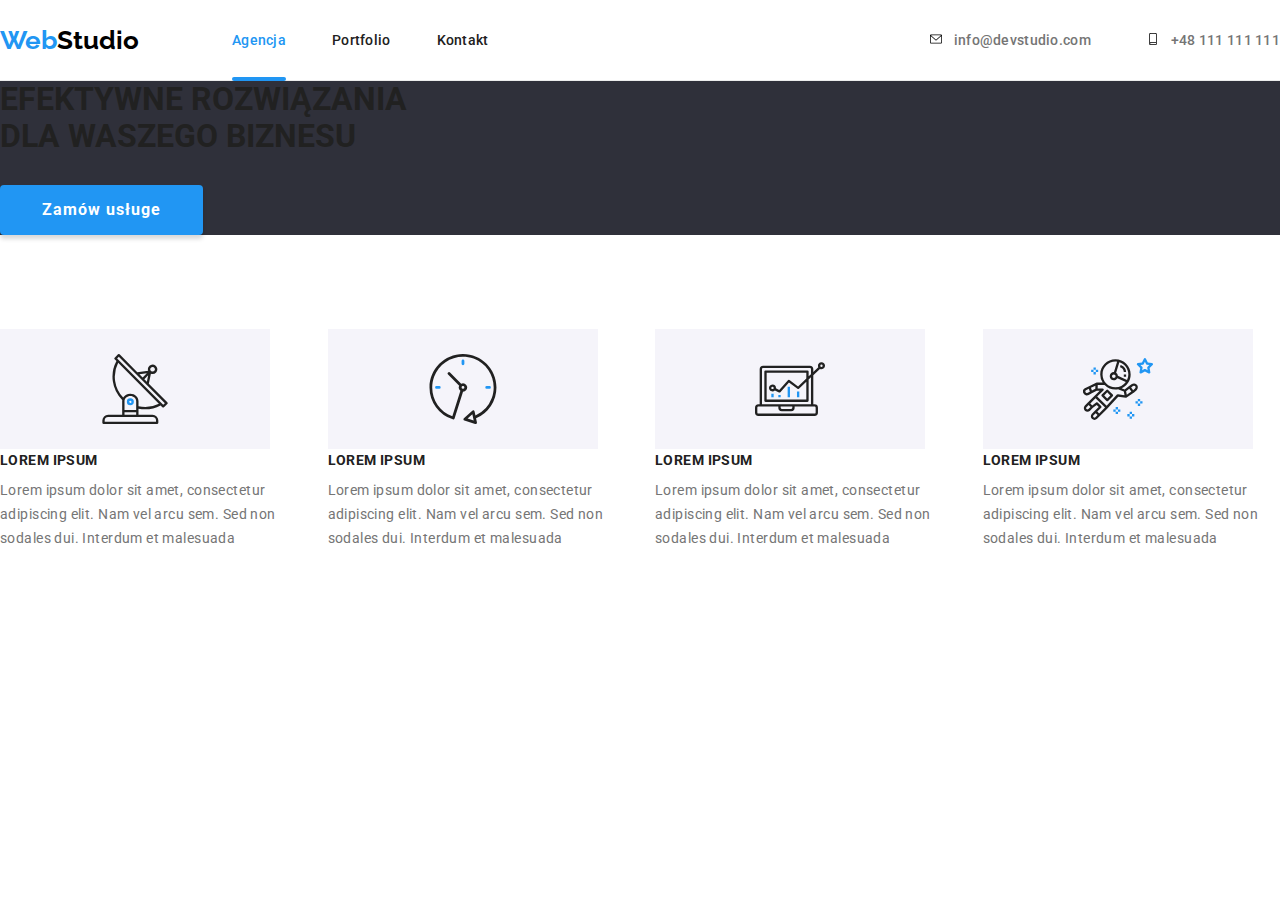
==== commit 919ef519: "prace nad guzikiem" ====
--- a/index.html
+++ b/index.html
@@ -51,19 +51,15 @@
               <use xlink:href="./images/icons.svg#icon-smartphone"></use>
               </svg>+48 111 111 111</a>
           </div>
-          <!-- <button 
-      class="header__mobile js-open-menu"
+          <!--     <button 
+      type="button" 
+      class="header__menu-button js-open-menu" 
       aria-expanded="false"
       aria-controls="mobile-menu">
-        <svg class="header__mobile-menu">
-          <use
-            xlink:href="./images/icons.svg#burgermenu"
-            width="40"
-            height="40"
-            
-          ></use>
-        </svg>
-      </button>  -->
+<svg class="header__menu-styles" width="24" height="24">
+              <use href="./images/icons.svg#burgermenu"></use>
+            </svg>
+          </button> -->
 
       </section>
     </header>
@@ -73,7 +69,7 @@
       <section class="order-section"> 
         <div class="order-section__container">
           <div class="order-section__background-image">
-            <h1 class="order-section__title">EFEKTYWNE ROZWIĄZANIA DLA WASZEGO BIZNESU</h1>
+            <h1 class="order-section__title">EFEKTYWNE ROZWIĄZANIA<br> DLA WASZEGO BIZNESU</h1>
             <button class="order-section__button" type="button" data-modal-open>Zamów usługe</button>
           </div>
         </div>
--- a/css/main.min.css
+++ b/css/main.min.css
@@ -1 +1 @@
-:root{--blue: #2196F3;--black: #000000;--white: #FFFFFF;--not-white: #f5f4fa;--grey-dark: #2F303A;--font-color-main: #212121;--font-color-second: #757575;--background-color-main: #FFFFFF;--background-color-secondary: #2F303A;--hover-color: #2196F3;--figure-border: #EEEEEE;--fotter-links: #ffffff99;--icon-grey: #AFB1B8}:root --class-h1{font-weight:900;font-size:44px;line-height:1.36;text-align:center;letter-spacing:.06em;color:#fff}.class-h1{font-weight:900;font-size:44px;line-height:1.36;text-align:center;letter-spacing:.06em;color:#fff}.class-h2{font-weight:700;font-size:36px;line-height:1.16;text-align:center;letter-spacing:.03em}.class-h3{font-weight:700;line-height:1.14;text-transform:uppercase;letter-spacing:.03em;font-size:14px}.class-h4{font-weight:500;font-size:16px;line-height:1.18;letter-spacing:.03em}.contact-links-txt{color:var(--font-color-second);font-weight:500;font-size:14px;line-height:1.14;letter-spacing:.02em;text-decoration:none}*{-webkit-box-sizing:border-box;box-sizing:border-box;margin:0;padding:0}h1,h2,h3,ul{padding:0;margin:0 auto}::after,::before{-webkit-box-sizing:border-box;box-sizing:border-box}figure{margin:0;padding:0}.wrapper{width:100%;background-color:var(--background-color-main)}.container{width:1200px;margin:0 auto;padding:0 0}.section{padding-top:94px;padding-bottom:94px}.section-not-white{background-color:var(--not-white);padding-bottom:94px;padding-top:94px}.block__tittle{font-weight:700;font-size:36px;line-height:1.16;text-align:center;letter-spacing:.03em;margin-top:0;margin-bottom:50px}body{font-family:"Roboto",sans-serif;color:var(--font-color-main);background-color:var(--background-color-main)}.page-header{display:-webkit-box;display:-ms-flexbox;display:flex;-webkit-box-align:center;-ms-flex-align:center;align-items:center;-webkit-box-pack:justify;-ms-flex-pack:justify;justify-content:space-between;height:80px}.justify-class{display:-webkit-box;display:-ms-flexbox;display:flex;-webkit-box-align:center;-ms-flex-align:center;align-items:center;-webkit-box-pack:justify;-ms-flex-pack:justify;justify-content:space-between}.wrapper{width:100%;background-color:var(--background-color-main)}.container{width:1200px;margin:0 auto;padding:0 0}.section{padding-top:94px;padding-bottom:94px}.section-not-white{background-color:var(--not-white);padding-bottom:94px;padding-top:94px}.backdrop{position:fixed;left:0;top:0;width:100%;height:100%;background:rgba(0,0,0,.2);cursor:not-allowed;-webkit-transition:opacity 1500ms ease-in-out,visibility 1500ms ease-in-out;transition:opacity 1500ms ease-in-out,visibility 1500ms ease-in-out;opacity:1;visibility:visible;-webkit-transition-property:opacity,visibility;transition-property:opacity,visibility}.backdrop--is-hiddden{opacity:0;visibility:hidden;pointer-events:none}.header{border-bottom:1px solid #ececec}.header__container{width:1200px;margin:0 auto;padding:0 0;display:-webkit-box;display:-ms-flexbox;display:flex;-webkit-box-align:center;-ms-flex-align:center;align-items:center;-webkit-box-pack:justify;-ms-flex-pack:justify;justify-content:space-between;height:80px}.header__setting{display:-webkit-box;display:-ms-flexbox;display:flex;-webkit-box-align:center;-ms-flex-align:center;align-items:center;-webkit-box-pack:justify;-ms-flex-pack:justify;justify-content:space-between}.logo{margin-right:93px}.logo__links{color:var(--blue);text-decoration:none;font-family:"Raleway";font-weight:700;font-size:26px;line-height:1.19}.logo__links--dark{color:var(--black)}.logo__links--white{color:var(--white)}.nav{display:-webkit-box;display:-ms-flexbox;display:flex;list-style:none;text-align:justify;gap:46px}.nav__item{text-decoration:none}.nav__links{color:var(--font-color-main);font-weight:500;font-size:14px;line-height:1.14;letter-spacing:.02em;text-decoration:none}.nav__links:hover,.nav__links:focus{color:var(--hover-color);-webkit-transition-property:color;transition-property:color;-webkit-transition-duration:250ms;transition-duration:250ms;-webkit-transition-timing-function:cubic-bezier(0.4, 0, 0.2, 1);transition-timing-function:cubic-bezier(0.4, 0, 0.2, 1)}.nav__links--active{position:relative;color:var(--blue)}.nav__links--active::after{position:absolute;content:"";width:100%;bottom:-33px;left:0px;border-bottom:4px solid var(--hover-color);border-radius:2px;margin-bottom:0}.contact>a:nth-child(1){margin-right:50px}.contact__links{color:var(--font-color-second);font-weight:500;font-size:14px;line-height:1.14;letter-spacing:.02em;text-decoration:none}.contact__links:hover,.contact__links:focus{color:var(--hover-color);fill:var(--hover-color);-webkit-transition-property:color,fill;transition-property:color,fill;-webkit-transition-duration:250ms;transition-duration:250ms;-webkit-transition-timing-function:cubic-bezier(0.4, 0, 0.2, 1);transition-timing-function:cubic-bezier(0.4, 0, 0.2, 1);cursor:pointer}.contact__icon{margin-right:10px;padding:0;background-size:cover;-webkit-box-pack:center;-ms-flex-pack:center;justify-content:center;-ms-flex-line-pack:center;align-content:center;cursor:pointer}.order-section{background-color:var(--background-color-secondary)}.order-section__background-image{margin:auto;max-width:1600px;background-color:var(--background-color-secondary);background-image:-webkit-gradient(linear, left bottom, left top, from(rgba(47, 48, 58, 0.4)), to(rgba(47, 48, 58, 0.4))),url(https://raw.githubusercontent.com/MariuszR87/goit-markup-hw-04/master/images/backgroundimage.jpg);background-image:linear-gradient(0deg, rgba(47, 48, 58, 0.4) 0%, rgba(47, 48, 58, 0.4) 100%),url(https://raw.githubusercontent.com/MariuszR87/goit-markup-hw-04/master/images/backgroundimage.jpg);background-size:cover;padding:200px}.order-section__container{text-align:center;height:600px;max-width:1600px;margin:0 auto}.order-section__title{font-weight:900;font-size:44px;line-height:1.36;text-align:center;letter-spacing:.06em;width:696px;margin:0 auto;color:#fff}.order-section__button{font-family:"Roboto";font-style:normal;font-weight:700;font-size:16px;line-height:1.88;letter-spacing:.06em;border:none;color:var(--white);background:var(--blue);-webkit-box-shadow:0px 4px 4px rgba(0,0,0,.15);box-shadow:0px 4px 4px rgba(0,0,0,.15);border-radius:4px;margin-top:30px;text-align:center;border-style:none;padding:10px 42px}.order-section__button:hover,.order-section__button:focus{cursor:pointer;background-color:#008b8b;-webkit-transition-property:background-color;transition-property:background-color;-webkit-transition-duration:250ms;transition-duration:250ms;-webkit-transition-timing-function:cubic-bezier(0.4, 0, 0.2, 1);transition-timing-function:cubic-bezier(0.4, 0, 0.2, 1)}.feature{padding-top:94px;padding-bottom:94px}.feature__container{width:1200px;margin:0 auto;padding:0 0}.feature__list{list-style:none;display:-webkit-box;display:-ms-flexbox;display:flex;-webkit-box-pack:center;-ms-flex-pack:center;justify-content:center;-webkit-column-gap:30px;-moz-column-gap:30px;column-gap:30px}.feature__image{background-color:var(--not-white)}.feature__tittle{font-weight:700;line-height:1.14;text-transform:uppercase;letter-spacing:.03em;font-size:14px;margin-bottom:10px}.feature__text{font-size:14px;line-height:1.71;letter-spacing:.03em;color:var(--font-color-second);color:var(--font-color-second)}.services{padding-top:94px;padding-bottom:94px}.services__container{width:1200px;margin:0 auto;padding:0 0}.services__tittle{font-weight:700;font-size:36px;line-height:1.16;text-align:center;letter-spacing:.03em;margin-top:0;margin-bottom:50px}.services__list{list-style:none;display:-webkit-box;display:-ms-flexbox;display:flex;-webkit-box-pack:center;-ms-flex-pack:center;justify-content:center;-webkit-column-gap:30px;-moz-column-gap:30px;column-gap:30px}.services__item{-webkit-box-sizing:border-box;box-sizing:border-box;-ms-flex-preferred-size:calc((100% - 60px)/3);flex-basis:calc((100% - 60px)/3);position:relative;display:-webkit-box;display:-ms-flexbox;display:flex;-webkit-box-align:center;-ms-flex-align:center;align-items:center;margin:auto}.services__description{position:absolute;width:370px;height:70px;bottom:0;color:var(--white);text-align:center;padding-top:27px;padding-bottom:27px;background-color:rgba(47,48,58,.8);margin-bottom:0}.team{background-color:var(--not-white);padding-top:94px;padding-bottom:94px}.team__container{width:1200px;margin:0 auto;padding:0 0}.team__tittle{font-weight:700;font-size:36px;line-height:1.16;text-align:center;letter-spacing:.03em;margin-top:0;margin-bottom:50px}.team__list{list-style:none;display:-webkit-box;display:-ms-flexbox;display:flex;-webkit-box-pack:center;-ms-flex-pack:center;justify-content:center;-webkit-column-gap:30px;-moz-column-gap:30px;column-gap:30px}.team__item{-ms-flex-preferred-size:calc((100% - 90px)/4);flex-basis:calc((100% - 90px)/4)}.team__figure{background-color:var(--background-color-main);border:1px solid var(--figure-border);-webkit-box-shadow:0px 1px 3px rgba(0,0,0,.12),0px 1px 1px rgba(0,0,0,.14),0px 2px 1px rgba(0,0,0,.2);box-shadow:0px 1px 3px rgba(0,0,0,.12),0px 1px 1px rgba(0,0,0,.14),0px 2px 1px rgba(0,0,0,.2);border-radius:0px 0px 4px 4px;padding-bottom:30px;padding-right:0;margin-right:0;-webkit-box-sizing:border-box;box-sizing:border-box;max-width:270px}.team__figcaption{padding:auto auto;-webkit-box-align:center;-ms-flex-align:center;align-items:center;-webkit-box-pack:center;-ms-flex-pack:center;justify-content:center}.team__name{font-weight:500;font-size:16px;line-height:1.18;letter-spacing:.03em;text-align:center;margin-top:30px;margin-bottom:10px}.team__figure--text{font-weight:400;font-size:16px;line-height:1.88;letter-spacing:.03em;color:var(--font-color-second);text-align:center}.social-media__tittle{color:var(--white);font-weight:700;line-height:1.14;text-transform:uppercase;letter-spacing:.03em;font-size:14px;margin-bottom:15px}.social-media{display:-webkit-box;display:-ms-flexbox;display:flex;-webkit-box-pack:center;-ms-flex-pack:center;justify-content:center;margin-top:15px}.social-media__links{text-decoration:none;cursor:pointer}.social-media__icon{width:44px;height:44px;border:none;border-radius:50%;fill:var(--icon-grey);margin-right:10px;padding:0;background-size:cover;-webkit-box-pack:center;-ms-flex-pack:center;justify-content:center;-ms-flex-line-pack:center;align-content:center}.social-media__icon:hover,.social-media__icon:focus{background-color:var(--hover-color);fill:var(--white);-webkit-transition-property:background-color,fill;transition-property:background-color,fill;-webkit-transition-duration:250ms;transition-duration:250ms;-webkit-transition-timing-function:cubic-bezier(0.4, 0, 0.2, 1);transition-timing-function:cubic-bezier(0.4, 0, 0.2, 1)}.social-media__icon--dark{width:44px;height:44px;border:none;border-radius:50%;fill:var(--white);background-color:rgba(255,255,255,.1);margin-right:10px;padding:0;background-size:cover;-webkit-box-pack:center;-ms-flex-pack:center;justify-content:center;-ms-flex-line-pack:center;align-content:center}.social-media__icon--dark:hover,.social-media__icon--dark:focus{background-color:var(--hover-color);fill:var(--white);-webkit-transition-property:background-color,fill;transition-property:background-color,fill;-webkit-transition-duration:250ms;transition-duration:250ms;-webkit-transition-timing-function:cubic-bezier(0.4, 0, 0.2, 1);transition-timing-function:cubic-bezier(0.4, 0, 0.2, 1)}.customers{padding-top:94px;padding-bottom:94px}.customers__container{width:1200px;margin:0 auto;padding:0 0}.customers__tittle{font-weight:700;font-size:36px;line-height:1.16;text-align:center;letter-spacing:.03em;margin-top:0;margin-bottom:50px}.customers__list{list-style:none;display:-webkit-box;display:-ms-flexbox;display:flex;-webkit-box-pack:center;-ms-flex-pack:center;justify-content:center;-webkit-box-align:center;-ms-flex-align:center;align-items:center;-webkit-box-pack:justify;-ms-flex-pack:justify;justify-content:space-between;-webkit-box-sizing:border-box;box-sizing:border-box}.customers__item{height:92px}.customers__item:hover,.customers__item:focus{fill:var(--hover-color);border-color:var(--hover-color);cursor:pointer;-webkit-transition-property:fill,border-color;transition-property:fill,border-color;-webkit-transition-duration:250ms;transition-duration:250ms;-webkit-transition-timing-function:cubic-bezier(0.4, 0, 0.2, 1);transition-timing-function:cubic-bezier(0.4, 0, 0.2, 1)}.customers__scg{fill:var(--icon-grey);cursor:pointer;border:1px solid var(--icon-grey);border-radius:4px}.customers__scg:hover,.customers__scg:focus{fill:var(--hover-color);border-color:var(--hover-color);cursor:pointer;-webkit-transition-property:fill,border-color;transition-property:fill,border-color;-webkit-transition-duration:250ms;transition-duration:250ms;-webkit-transition-timing-function:cubic-bezier(0.4, 0, 0.2, 1);transition-timing-function:cubic-bezier(0.4, 0, 0.2, 1)}.footer{background:#2f303a;padding-top:60px;padding-bottom:60px}.footer__container{width:1200px;margin:0 auto;padding:0 0}.footer__setting{display:-webkit-box;display:-ms-flexbox;display:flex;-webkit-box-align:center;-ms-flex-align:center;align-items:center;-webkit-box-pack:justify;-ms-flex-pack:justify;justify-content:space-between}.footer__adress{font-weight:400;font-size:14px;line-height:1.71;letter-spacing:.03em;margin-top:20px;display:-webkit-box;display:-ms-flexbox;display:flex;-webkit-box-orient:vertical;-webkit-box-direction:normal;-ms-flex-direction:column;flex-direction:column;text-decoration:none;color:var(--white)}.footer__adress-links{text-decoration:none;color:var(--fotter-links);margin-top:9px}.footer__adress-links:hover,.footer__adress-links:focus{color:var(--hover-color);-webkit-transition-property:color;transition-property:color;-webkit-transition-duration:250ms;transition-duration:250ms;-webkit-transition-timing-function:cubic-bezier(0.4, 0, 0.2, 1);transition-timing-function:cubic-bezier(0.4, 0, 0.2, 1)}.footer-newsletter{display:-webkit-box;display:-ms-flexbox;display:flex;-webkit-box-align:center;-ms-flex-align:center;align-items:center;text-align:left;border:none;padding-left:0;padding-right:0}.footer-newsletter__tittles{font-weight:700;line-height:1.14;text-transform:uppercase;letter-spacing:.03em;font-size:14px;color:var(--white);padding-bottom:0px;display:-webkit-box;display:-ms-flexbox;display:flex;-webkit-box-orient:vertical;-webkit-box-direction:normal;-ms-flex-direction:column;flex-direction:column}.footer-newsletter__input{border:1px solid rgba(255,255,255,.3);-webkit-filter:drop-shadow(0px 4px 4px rgba(0, 0, 0, 0.15));filter:drop-shadow(0px 4px 4px rgba(0, 0, 0, 0.15));border-radius:4px;background-color:var(--background-color-secondary);width:358px;height:50px;margin:15px 16px 0px 0px;color:var(--not-white);padding:15px 16px 15px 16px}.footer-newsletter__submit-button{width:200px;height:50px;background:#2196f3;-webkit-box-shadow:0px 4px 4px rgba(0,0,0,.15);box-shadow:0px 4px 4px rgba(0,0,0,.15);border-radius:4px;padding:10px 28px 10px 42px;display:-webkit-box;display:-ms-flexbox;display:flex;-webkit-box-align:center;-ms-flex-align:center;align-items:center;letter-spacing:.06em;font-family:"Roboto";font-style:normal;font-weight:700;font-size:16px;line-height:1.88;letter-spacing:.06em;border:none;color:var(--white);margin-top:32px}.footer-newsletter__submit-button:hover,.footer-newsletter__submit-button:focus{cursor:pointer;background-color:#008b8b;-webkit-transition-property:background-color;transition-property:background-color;-webkit-transition-duration:250ms;transition-duration:250ms;-webkit-transition-timing-function:cubic-bezier(0.4, 0, 0.2, 1);transition-timing-function:cubic-bezier(0.4, 0, 0.2, 1)}.footer-newsletter__icon-on-button{margin:13px 0px 13px 22px;fill:var(--white)}.modal{position:absolute;left:50%;top:50%;-webkit-transition-property:-webkit-transform;transition-property:-webkit-transform;transition-property:transform;transition-property:transform, -webkit-transform;-webkit-transform:translate(-50%, -50%);transform:translate(-50%, -50%);width:528px;min-height:581px;background-color:var(--white);cursor:auto;display:block}.modal__close-button{position:absolute;-webkit-box-pack:center;-ms-flex-pack:center;justify-content:center;top:6px;right:6px;width:30px;height:30px;border-radius:50%;border:solid 1px rgba(0,0,0,.1);cursor:pointer;z-index:2}.modal__close-button:focus,.modal__close-button:hover{color:var(--black);font-weight:bold;border-color:#000;background-color:#ccc6c6;-webkit-transition-property:background-color,color,border-color,font-weight;transition-property:background-color,color,border-color,font-weight;-webkit-transition-duration:250ms;transition-duration:250ms;-webkit-transition-timing-function:cubic-bezier(0.4, 0, 0.2, 1);transition-timing-function:cubic-bezier(0.4, 0, 0.2, 1)}.modal__form{position:relative;margin:0 auto;padding:40px;-webkit-box-sizing:border-box;box-sizing:border-box;border:1px solid #000}.modal__form-title{margin-bottom:12px}.modal__sectors{position:relative;margin-top:12px;margin-bottom:10px}.modal__label{font-family:"Roboto";font-style:normal;font-weight:400;font-size:12px;line-height:14px;letter-spacing:.01em;display:-webkit-box;display:-ms-flexbox;display:flex;-webkit-box-orient:vertical;-webkit-box-direction:normal;-ms-flex-direction:column;flex-direction:column;margin:auto;color:var(--font-color-second)}.modal__input{margin-bottom:10px;padding:12px;border:Solid rgba(33,33,33,.2);border-radius:4px;font-family:inherit;margin-top:4px}.modal__input--textarea{resize:none;width:200px;height:200px;margin:4px 0 20px 0;display:-webkit-box;display:-ms-flexbox;display:flex;-webkit-box-orient:vertical;-webkit-box-direction:normal;-ms-flex-direction:column;flex-direction:column;width:448px;height:120px;margin-bottom:8px;margin-top:4px;padding:12px;border:Solid rgba(33,33,33,.2);border-radius:4px}.modal__label:hover,.modal__label:focus-within,.modal__input:hover,.modal__input:focus-within,.modal__input--textarea:focus-within,.modal__input--textarea:hover{border-color:var(--blue);fill:var(--blue);outline-color:var(--blue);-webkit-transition-property:border-color,fill,outline-color;transition-property:border-color,fill,outline-color;-webkit-transition-duration:250ms;transition-duration:250ms;-webkit-transition-timing-function:cubic-bezier(0.4, 0, 0.2, 1);transition-timing-function:cubic-bezier(0.4, 0, 0.2, 1)}.modal__icons{position:absolute;top:32px;left:10px}.modal__checkbox{-moz-appearance:none;appearance:none;-webkit-appearance:none;display:none}.modal__checkbox-label{cursor:pointer;position:relative;margin-top:0px;margin-left:50px;display:inline;font-family:"Roboto";font-style:normal;font-weight:400;font-size:12px;line-height:14px;letter-spacing:.01em}.modal__checkbox-label::before{display:block;position:absolute;left:-34px;top:0px;content:"";width:16px;height:16px;border:2px solid #212121;border-radius:3px;-webkit-transition:-webkit-transform .5s;transition:-webkit-transform .5s;transition:transform .5s;transition:transform .5s, -webkit-transform .5s;background-repeat:no-repeat;background-size:auto 100%;background-position:center;background-color:#fff;z-index:2}.modal__checkbox:checked+.modal__checkbox-label::before{border:none;background-color:rgba(0,0,0,0);-webkit-transition-property:background-color;transition-property:background-color;-webkit-transition-duration:250ms;transition-duration:250ms;-webkit-transition-timing-function:cubic-bezier(0.4, 0, 0.2, 1);transition-timing-function:cubic-bezier(0.4, 0, 0.2, 1)}.modal__checkbox-links:focus,.modal__checkbox-links:hover{color:#2196f3;-webkit-transition-property:color;transition-property:color;-webkit-transition-duration:250ms;transition-duration:250ms;-webkit-transition-timing-function:cubic-bezier(0.4, 0, 0.2, 1);transition-timing-function:cubic-bezier(0.4, 0, 0.2, 1)}.modal__icons-agree{position:absolute;top:4px;left:16px;z-index:0;border-radius:3px}.modal__submit-button{font-family:"Roboto";font-style:normal;font-weight:700;font-size:16px;line-height:1.88;letter-spacing:.06em;border:none;color:var(--white);display:-webkit-box;display:-ms-flexbox;display:flex;-webkit-box-align:center;-ms-flex-align:center;align-items:center;text-align:center;letter-spacing:.06em;margin:30px auto;padding:10px 76px;background:#2196f3;-webkit-box-shadow:0px 4px 4px rgba(0,0,0,.15);box-shadow:0px 4px 4px rgba(0,0,0,.15);border-radius:4px}.modal__submit-button:hover,.modal__submit-button:focus{cursor:pointer;background-color:#008b8b;-webkit-transition-property:background-color;transition-property:background-color;-webkit-transition-duration:250ms;transition-duration:250ms;-webkit-transition-timing-function:cubic-bezier(0.4, 0, 0.2, 1);transition-timing-function:cubic-bezier(0.4, 0, 0.2, 1)}.portfolio{padding-top:94px;padding-bottom:94px}.portfolio__container{width:1200px;margin:0 auto;padding:0 0}.portfolio__button-list{padding:0px 0px 50px 0px;gap:8px;-webkit-box-pack:center;-ms-flex-pack:center;justify-content:center;display:-webkit-box;display:-ms-flexbox;display:flex;list-style:none;-webkit-padding-start:40px;padding-inline-start:40px}.portfolio__button{padding:6px 22px 6px 22px;background-color:var(--not-white);border-radius:4px;border:none;cursor:pointer;font-family:"Roboto";font-weight:500;font-size:16px;line-height:1.62;text-align:center;letter-spacing:.03em}.portfolio__button:hover,.portfolio__button:focus{-webkit-box-shadow:0px 3px 1px rgba(0,0,0,.1),0px 1px 2px rgba(0,0,0,.08),0px 2px 2px rgba(0,0,0,.12);box-shadow:0px 3px 1px rgba(0,0,0,.1),0px 1px 2px rgba(0,0,0,.08),0px 2px 2px rgba(0,0,0,.12);background-color:var(--hover-color);color:var(--white);cursor:pointer;-webkit-transition-property:color,background-color,-webkit-box-shadow;transition-property:color,background-color,-webkit-box-shadow;transition-property:color,background-color,box-shadow;transition-property:color,background-color,box-shadow,-webkit-box-shadow;-webkit-transition-duration:250ms;transition-duration:250ms;-webkit-transition-timing-function:cubic-bezier(0.4, 0, 0.2, 1);transition-timing-function:cubic-bezier(0.4, 0, 0.2, 1)}.portfolio__list{display:-webkit-box;display:-ms-flexbox;display:flex;-webkit-box-pack:center;-ms-flex-pack:center;justify-content:center;-ms-flex-wrap:wrap;flex-wrap:wrap;list-style:none;gap:30px;-webkit-column-gap:30px;-moz-column-gap:30px;column-gap:30px;max-width:1170px;-webkit-box-sizing:border-box;box-sizing:border-box}.portfolio__list-item{-webkit-box-sizing:border-box;box-sizing:border-box;-ms-flex-preferred-size:calc((100% - 60px)/3);flex-basis:calc((100% - 60px)/3)}.portfolio__list-item:hover .portfolio__moving-overlay{-webkit-transition-property:-webkit-transform;transition-property:-webkit-transform;transition-property:transform;transition-property:transform, -webkit-transform;-webkit-transform:translateY(0);transform:translateY(0)}.portfolio__list-item:hover,.portfolio__list-item:focus{-webkit-box-shadow:0px 1px 1px rgba(0,0,0,.12),0px 4px 4px rgba(0,0,0,.06),1px 4px 6px rgba(0,0,0,.16);box-shadow:0px 1px 1px rgba(0,0,0,.12),0px 4px 4px rgba(0,0,0,.06),1px 4px 6px rgba(0,0,0,.16);-webkit-transition-property:-webkit-box-shadow;transition-property:-webkit-box-shadow;transition-property:box-shadow;transition-property:box-shadow, -webkit-box-shadow;-webkit-transition-duration:250ms;transition-duration:250ms;-webkit-transition-timing-function:cubic-bezier(0.4, 0, 0.2, 1);transition-timing-function:cubic-bezier(0.4, 0, 0.2, 1)}.portfolio__figure{margin:0;padding:0;-webkit-box-sizing:border-box;box-sizing:border-box;max-width:370px;cursor:pointer}.portfolio__figcaption{padding:20px 24px;margin-top:0;border-right:1px solid var(--figure-border);border-bottom:1px solid var(--figure-border);border-left:1px solid var(--figure-border)}.portfolio__overlay-box{position:relative;overflow:hidden;height:294px}.portfolio__moving-overlay{position:absolute;top:0;left:0;width:100%;height:100%;background-color:rgba(33,150,243,.9);-webkit-transition-property:-webkit-transform;transition-property:-webkit-transform;transition-property:transform;transition-property:transform, -webkit-transform;-webkit-transform:translateY(101%);transform:translateY(101%);-webkit-transition:-webkit-transform 1s ease;transition:-webkit-transform 1s ease;transition:transform 1s ease;transition:transform 1s ease, -webkit-transform 1s ease}.portfolio__moving-overlay--text{font-family:"Roboto";font-weight:500;font-size:16px;line-height:1.62;text-align:center;letter-spacing:.03em;padding:49px 45px 49px 24px;color:var(--white)}.portfolio__title{font-weight:700;font-size:18px;line-height:2;letter-spacing:.06em;margin-bottom:4px}.portfolio__description{font-weight:400;font-size:16px;line-height:1.88;letter-spacing:.03em;color:var(--font-color-second)}/*# sourceMappingURL=main.min.css.map */+:root{--blue: #2196F3;--black: #000000;--white: #FFFFFF;--not-white: #f5f4fa;--grey-dark: #2F303A;--font-color-main: #212121;--font-color-second: #757575;--background-color-main: #FFFFFF;--background-color-secondary: #2F303A;--hover-color: #2196F3;--figure-border: #EEEEEE;--fotter-links: #ffffff99;--icon-grey: #AFB1B8}:root --class-h1{font-weight:900;font-size:44px;line-height:1.36;text-align:center;letter-spacing:.06em;color:#fff}.class-h1{font-weight:900;font-size:44px;line-height:1.36;text-align:center;letter-spacing:.06em;color:#fff}.class-h2{font-weight:700;font-size:36px;line-height:1.16;text-align:center;letter-spacing:.03em}.class-h3{font-weight:700;line-height:1.14;text-transform:uppercase;letter-spacing:.03em;font-size:14px}.class-h4{font-weight:500;font-size:16px;line-height:1.18;letter-spacing:.03em}.contact-links-txt{color:var(--font-color-second);font-weight:500;font-size:14px;line-height:1.14;letter-spacing:.02em;text-decoration:none}*{-webkit-box-sizing:border-box;box-sizing:border-box;margin:0;padding:0}h1,h2,h3,ul{padding:0;margin:0 auto}::after,::before{-webkit-box-sizing:border-box;box-sizing:border-box}figure{margin:0;padding:0}.wrapper{width:100%;background-color:var(--background-color-main)}.container{width:1200px;margin:0 auto;padding:0 0}.section{padding-top:94px;padding-bottom:94px}.section-not-white{background-color:var(--not-white);padding-bottom:94px;padding-top:94px}.block__tittle{font-weight:700;font-size:36px;line-height:1.16;text-align:center;letter-spacing:.03em;margin-top:0;margin-bottom:50px}body{font-family:"Roboto",sans-serif;color:var(--font-color-main);background-color:var(--background-color-main)}.page-header{display:-webkit-box;display:-ms-flexbox;display:flex;-webkit-box-align:center;-ms-flex-align:center;align-items:center;-webkit-box-pack:justify;-ms-flex-pack:justify;justify-content:space-between;height:80px}.justify-class{display:-webkit-box;display:-ms-flexbox;display:flex;-webkit-box-align:center;-ms-flex-align:center;align-items:center;-webkit-box-pack:justify;-ms-flex-pack:justify;justify-content:space-between}.backdrop{position:fixed;left:0;top:0;width:100%;height:100%;background:rgba(0,0,0,.2);cursor:not-allowed;-webkit-transition:opacity 1500ms ease-in-out,visibility 1500ms ease-in-out;transition:opacity 1500ms ease-in-out,visibility 1500ms ease-in-out;opacity:1;visibility:visible;-webkit-transition-property:opacity,visibility;transition-property:opacity,visibility}.backdrop--is-hiddden{opacity:0;visibility:hidden;pointer-events:none}@media screen and (min-width: 768px){xsection{padding-top:60px;padding-bottom:60px}}@media screen and (min-width: 1200px){xsection{padding-top:94px;padding-bottom:94px}}@media screen and (min-width: 480px){xcontainer{max-width:480px;margin:0 auto;padding-left:15px;padding-right:15px}}@media screen and (min-width: 768px){xcontainer{max-width:768px;margin:0 auto;padding-left:15px;padding-right:15px}}@media screen and (min-width: 1200px){xcontainer{max-width:1200px;margin:0 auto;padding-left:15px;padding-right:15px}}.header{border-bottom:1px solid #ececec}.header__container{width:100%;min-width:320px;margin:0 auto;padding:0 0;display:-webkit-box;display:-ms-flexbox;display:flex;-webkit-box-align:center;-ms-flex-align:center;align-items:center;-webkit-box-pack:justify;-ms-flex-pack:justify;justify-content:space-between;height:80px}.header__setting{display:-webkit-box;display:-ms-flexbox;display:flex;-webkit-box-align:center;-ms-flex-align:center;align-items:center;-webkit-box-pack:justify;-ms-flex-pack:justify;justify-content:space-between}.logo{margin-right:93px}.logo__links{color:var(--blue);text-decoration:none;font-family:"Raleway";font-weight:700;font-size:26px;line-height:1.19}.logo__links--dark{color:var(--black)}.logo__links--white{color:var(--white)}.nav{display:-webkit-box;display:-ms-flexbox;display:flex;list-style:none;text-align:justify;gap:46px}.nav__item{text-decoration:none}.nav__links{color:var(--font-color-main);font-weight:500;font-size:14px;line-height:1.14;letter-spacing:.02em;text-decoration:none}.nav__links:hover,.nav__links:focus{color:var(--hover-color);-webkit-transition-property:color;transition-property:color;-webkit-transition-duration:250ms;transition-duration:250ms;-webkit-transition-timing-function:cubic-bezier(0.4, 0, 0.2, 1);transition-timing-function:cubic-bezier(0.4, 0, 0.2, 1)}.nav__links--active{position:relative;color:var(--blue)}.nav__links--active::after{position:absolute;content:"";width:100%;bottom:-33px;left:0px;border-bottom:4px solid var(--hover-color);border-radius:2px;margin-bottom:0}@media screen and (min-device-pixel-ratio: 2)and (min-width: 320px)and (max-width: 767px){.nav{display:none;list-style:none;text-align:justify;gap:46px}}@media screen and (min-width: 320px)and (max-width: 767px){.nav{display:none;list-style:none;text-align:justify;gap:46px}}.contact>a:nth-child(1){margin-right:50px}.contact__links{color:var(--font-color-second);font-weight:500;font-size:14px;line-height:1.14;letter-spacing:.02em;text-decoration:none}.contact__links:hover,.contact__links:focus{color:var(--hover-color);fill:var(--hover-color);-webkit-transition-property:color,fill;transition-property:color,fill;-webkit-transition-duration:250ms;transition-duration:250ms;-webkit-transition-timing-function:cubic-bezier(0.4, 0, 0.2, 1);transition-timing-function:cubic-bezier(0.4, 0, 0.2, 1);cursor:pointer}.contact__icon{margin-right:10px;padding:0;background-size:cover;-webkit-box-pack:center;-ms-flex-pack:center;justify-content:center;-ms-flex-line-pack:center;align-content:center;cursor:pointer}.order-section{background-color:var(--background-color-secondary)}.order-section__button{font-family:"Roboto";font-style:normal;font-weight:700;font-size:16px;line-height:1.88;letter-spacing:.06em;border:none;color:var(--white);background:var(--blue);-webkit-box-shadow:0px 4px 4px rgba(0,0,0,.15);box-shadow:0px 4px 4px rgba(0,0,0,.15);border-radius:4px;margin-top:30px;text-align:center;border-style:none;padding:10px 42px}.order-section__button:hover,.order-section__button:focus{cursor:pointer;background-color:#008b8b;-webkit-transition-property:background-color;transition-property:background-color;-webkit-transition-duration:250ms;transition-duration:250ms;-webkit-transition-timing-function:cubic-bezier(0.4, 0, 0.2, 1);transition-timing-function:cubic-bezier(0.4, 0, 0.2, 1)}@media screen and (min-device-pixel-ratio: 2)and (min-width: 320px)and (max-width: 767px){.order-section__background-image{margin:auto auto;width:100%;background-color:var(--background-color-secondary);background-image:-webkit-gradient(linear, left bottom, left top, from(rgba(47, 48, 58, 0.4)), to(rgba(47, 48, 58, 0.4))),url(/images/background480@x2.jpg);background-image:linear-gradient(0deg, rgba(47, 48, 58, 0.4) 0%, rgba(47, 48, 58, 0.4) 100%),url(/images/background480@x2.jpg);background-size:cover;background-repeat:no-repeat;background-size:480px 400px;padding:118px auto}.order-section__container{text-align:center;width:100%}.order-section__title{font-family:"Roboto";font-style:normal;font-weight:900;font-size:26px;line-height:1.62;text-align:center;letter-spacing:.06em;text-transform:uppercase;color:#fff}}@media screen and (min-width: 320px)and (max-width: 767px){.order-section__background-image{margin:auto;width:100%;background-color:var(--background-color-secondary);background-image:-webkit-gradient(linear, left bottom, left top, from(rgba(47, 48, 58, 0.4)), to(rgba(47, 48, 58, 0.4))),url(/images/backround480.jpg);background-image:linear-gradient(0deg, rgba(47, 48, 58, 0.4) 0%, rgba(47, 48, 58, 0.4) 100%),url(/images/backround480.jpg);background-size:cover;background-repeat:no-repeat;background-size:480px 400px}.order-section__container{text-align:center;width:100%}.order-section__title{font-family:"Roboto";font-style:normal;font-weight:900;font-size:26px;line-height:1.62;text-align:center;letter-spacing:.06em;text-transform:uppercase;color:#fff}}.feature{padding-top:94px;padding-bottom:94px}.feature__container{width:100%;min-width:320px;margin:0 auto;padding:0 0}.feature__list{list-style:none;display:-webkit-box;display:-ms-flexbox;display:flex;-webkit-box-pack:center;-ms-flex-pack:center;justify-content:center;-webkit-column-gap:30px;-moz-column-gap:30px;column-gap:30px}.feature__image{background-color:var(--not-white)}.feature__tittle{font-weight:700;line-height:1.14;text-transform:uppercase;letter-spacing:.03em;font-size:14px;margin-bottom:10px}.feature__text{font-size:14px;line-height:1.71;letter-spacing:.03em;color:var(--font-color-second);color:var(--font-color-second)}.services{padding-top:94px;padding-bottom:94px}.services__container{width:1200px;margin:0 auto;padding:0 0}.services__tittle{font-weight:700;font-size:36px;line-height:1.16;text-align:center;letter-spacing:.03em;margin-top:0;margin-bottom:50px}.services__list{list-style:none;display:-webkit-box;display:-ms-flexbox;display:flex;-webkit-box-pack:center;-ms-flex-pack:center;justify-content:center;-webkit-column-gap:30px;-moz-column-gap:30px;column-gap:30px}.services__item{-webkit-box-sizing:border-box;box-sizing:border-box;-ms-flex-preferred-size:calc((100% - 60px)/3);flex-basis:calc((100% - 60px)/3);position:relative;display:-webkit-box;display:-ms-flexbox;display:flex;-webkit-box-align:center;-ms-flex-align:center;align-items:center;margin:auto}.services__description{position:absolute;width:370px;height:70px;bottom:0;color:var(--white);text-align:center;padding-top:27px;padding-bottom:27px;background-color:rgba(47,48,58,.8);margin-bottom:0}.team{background-color:var(--not-white);padding-top:94px;padding-bottom:94px}.team__container{width:100%;min-width:320px;margin:0 auto;padding:0 0}.team__tittle{font-weight:700;font-size:36px;line-height:1.16;text-align:center;letter-spacing:.03em;margin-top:0;margin-bottom:50px}.team__list{list-style:none;display:-webkit-box;display:-ms-flexbox;display:flex;-webkit-box-pack:center;-ms-flex-pack:center;justify-content:center;-webkit-column-gap:30px;-moz-column-gap:30px;column-gap:30px}.team__item{-ms-flex-preferred-size:calc((100% - 90px)/4);flex-basis:calc((100% - 90px)/4)}.team__figure{background-color:var(--background-color-main);border:1px solid var(--figure-border);-webkit-box-shadow:0px 1px 3px rgba(0,0,0,.12),0px 1px 1px rgba(0,0,0,.14),0px 2px 1px rgba(0,0,0,.2);box-shadow:0px 1px 3px rgba(0,0,0,.12),0px 1px 1px rgba(0,0,0,.14),0px 2px 1px rgba(0,0,0,.2);border-radius:0px 0px 4px 4px;padding-bottom:30px;padding-right:0;margin-right:0;-webkit-box-sizing:border-box;box-sizing:border-box;max-width:270px}.team__figcaption{padding:auto auto;-webkit-box-align:center;-ms-flex-align:center;align-items:center;-webkit-box-pack:center;-ms-flex-pack:center;justify-content:center}.team__name{font-weight:500;font-size:16px;line-height:1.18;letter-spacing:.03em;text-align:center;margin-top:30px;margin-bottom:10px}.team__figure--text{font-weight:400;font-size:16px;line-height:1.88;letter-spacing:.03em;color:var(--font-color-second);text-align:center}.social-media__tittle{color:var(--white);font-weight:700;line-height:1.14;text-transform:uppercase;letter-spacing:.03em;font-size:14px;margin-bottom:15px}.social-media{display:-webkit-box;display:-ms-flexbox;display:flex;-webkit-box-pack:center;-ms-flex-pack:center;justify-content:center;margin-top:15px}.social-media__links{text-decoration:none;cursor:pointer}.social-media__icon{width:44px;height:44px;border:none;border-radius:50%;fill:var(--icon-grey);margin-right:10px;padding:0;background-size:cover;-webkit-box-pack:center;-ms-flex-pack:center;justify-content:center;-ms-flex-line-pack:center;align-content:center}.social-media__icon:hover,.social-media__icon:focus{background-color:var(--hover-color);fill:var(--white);-webkit-transition-property:background-color,fill;transition-property:background-color,fill;-webkit-transition-duration:250ms;transition-duration:250ms;-webkit-transition-timing-function:cubic-bezier(0.4, 0, 0.2, 1);transition-timing-function:cubic-bezier(0.4, 0, 0.2, 1)}.social-media__icon--dark{width:44px;height:44px;border:none;border-radius:50%;fill:var(--white);background-color:rgba(255,255,255,.1);margin-right:10px;padding:0;background-size:cover;-webkit-box-pack:center;-ms-flex-pack:center;justify-content:center;-ms-flex-line-pack:center;align-content:center}.social-media__icon--dark:hover,.social-media__icon--dark:focus{background-color:var(--hover-color);fill:var(--white);-webkit-transition-property:background-color,fill;transition-property:background-color,fill;-webkit-transition-duration:250ms;transition-duration:250ms;-webkit-transition-timing-function:cubic-bezier(0.4, 0, 0.2, 1);transition-timing-function:cubic-bezier(0.4, 0, 0.2, 1)}.customers{padding-top:94px;padding-bottom:94px}.customers__container{width:100%;min-width:320px;margin:0 auto;padding:0 0}.customers__tittle{font-weight:700;font-size:36px;line-height:1.16;text-align:center;letter-spacing:.03em;margin-top:0;margin-bottom:50px}.customers__list{list-style:none;display:-webkit-box;display:-ms-flexbox;display:flex;-webkit-box-pack:center;-ms-flex-pack:center;justify-content:center;-webkit-box-align:center;-ms-flex-align:center;align-items:center;-webkit-box-pack:justify;-ms-flex-pack:justify;justify-content:space-between;-webkit-box-sizing:border-box;box-sizing:border-box}.customers__item{height:92px}.customers__item:hover,.customers__item:focus{fill:var(--hover-color);border-color:var(--hover-color);cursor:pointer;-webkit-transition-property:fill,border-color;transition-property:fill,border-color;-webkit-transition-duration:250ms;transition-duration:250ms;-webkit-transition-timing-function:cubic-bezier(0.4, 0, 0.2, 1);transition-timing-function:cubic-bezier(0.4, 0, 0.2, 1)}.customers__scg{fill:var(--icon-grey);cursor:pointer;border:1px solid var(--icon-grey);border-radius:4px}.customers__scg:hover,.customers__scg:focus{fill:var(--hover-color);border-color:var(--hover-color);cursor:pointer;-webkit-transition-property:fill,border-color;transition-property:fill,border-color;-webkit-transition-duration:250ms;transition-duration:250ms;-webkit-transition-timing-function:cubic-bezier(0.4, 0, 0.2, 1);transition-timing-function:cubic-bezier(0.4, 0, 0.2, 1)}.footer{background:#2f303a;padding-top:60px;padding-bottom:60px}.footer__container{width:100%;min-width:320px;margin:0 auto;padding:0 0}.footer__setting{display:-webkit-box;display:-ms-flexbox;display:flex;-webkit-box-align:center;-ms-flex-align:center;align-items:center;-webkit-box-pack:justify;-ms-flex-pack:justify;justify-content:space-between}.footer__adress{font-weight:400;font-size:14px;line-height:1.71;letter-spacing:.03em;margin-top:20px;display:-webkit-box;display:-ms-flexbox;display:flex;-webkit-box-orient:vertical;-webkit-box-direction:normal;-ms-flex-direction:column;flex-direction:column;text-decoration:none;color:var(--white)}.footer__adress-links{text-decoration:none;color:var(--fotter-links);margin-top:9px}.footer__adress-links:hover,.footer__adress-links:focus{color:var(--hover-color);-webkit-transition-property:color;transition-property:color;-webkit-transition-duration:250ms;transition-duration:250ms;-webkit-transition-timing-function:cubic-bezier(0.4, 0, 0.2, 1);transition-timing-function:cubic-bezier(0.4, 0, 0.2, 1)}.footer-newsletter{display:-webkit-box;display:-ms-flexbox;display:flex;-webkit-box-align:center;-ms-flex-align:center;align-items:center;text-align:left;border:none;padding-left:0;padding-right:0}.footer-newsletter__tittles{font-weight:700;line-height:1.14;text-transform:uppercase;letter-spacing:.03em;font-size:14px;color:var(--white);padding-bottom:0px;display:-webkit-box;display:-ms-flexbox;display:flex;-webkit-box-orient:vertical;-webkit-box-direction:normal;-ms-flex-direction:column;flex-direction:column}.footer-newsletter__input{border:1px solid rgba(255,255,255,.3);-webkit-filter:drop-shadow(0px 4px 4px rgba(0, 0, 0, 0.15));filter:drop-shadow(0px 4px 4px rgba(0, 0, 0, 0.15));border-radius:4px;background-color:var(--background-color-secondary);width:358px;height:50px;margin:15px 16px 0px 0px;color:var(--not-white);padding:15px 16px 15px 16px}.footer-newsletter__submit-button{width:200px;height:50px;background:#2196f3;-webkit-box-shadow:0px 4px 4px rgba(0,0,0,.15);box-shadow:0px 4px 4px rgba(0,0,0,.15);border-radius:4px;padding:10px 28px 10px 42px;display:-webkit-box;display:-ms-flexbox;display:flex;-webkit-box-align:center;-ms-flex-align:center;align-items:center;letter-spacing:.06em;font-family:"Roboto";font-style:normal;font-weight:700;font-size:16px;line-height:1.88;letter-spacing:.06em;border:none;color:var(--white);margin-top:32px}.footer-newsletter__submit-button:hover,.footer-newsletter__submit-button:focus{cursor:pointer;background-color:#008b8b;-webkit-transition-property:background-color;transition-property:background-color;-webkit-transition-duration:250ms;transition-duration:250ms;-webkit-transition-timing-function:cubic-bezier(0.4, 0, 0.2, 1);transition-timing-function:cubic-bezier(0.4, 0, 0.2, 1)}.footer-newsletter__icon-on-button{margin:13px 0px 13px 22px;fill:var(--white)}.modal{position:absolute;left:50%;top:50%;-webkit-transition-property:-webkit-transform;transition-property:-webkit-transform;transition-property:transform;transition-property:transform, -webkit-transform;-webkit-transform:translate(-50%, -50%);transform:translate(-50%, -50%);width:528px;min-height:581px;background-color:var(--white);cursor:auto;display:block}.modal__close-button{position:absolute;-webkit-box-pack:center;-ms-flex-pack:center;justify-content:center;top:6px;right:6px;width:30px;height:30px;border-radius:50%;border:solid 1px rgba(0,0,0,.1);cursor:pointer;z-index:2}.modal__close-button:focus,.modal__close-button:hover{color:var(--black);font-weight:bold;border-color:#000;background-color:#ccc6c6;-webkit-transition-property:background-color,color,border-color,font-weight;transition-property:background-color,color,border-color,font-weight;-webkit-transition-duration:250ms;transition-duration:250ms;-webkit-transition-timing-function:cubic-bezier(0.4, 0, 0.2, 1);transition-timing-function:cubic-bezier(0.4, 0, 0.2, 1)}.modal__form{position:relative;margin:0 auto;padding:40px;-webkit-box-sizing:border-box;box-sizing:border-box;border:1px solid #000}.modal__form-title{margin-bottom:12px}.modal__sectors{position:relative;margin-top:12px;margin-bottom:10px}.modal__label{font-family:"Roboto";font-style:normal;font-weight:400;font-size:12px;line-height:14px;letter-spacing:.01em;display:-webkit-box;display:-ms-flexbox;display:flex;-webkit-box-orient:vertical;-webkit-box-direction:normal;-ms-flex-direction:column;flex-direction:column;margin:auto;color:var(--font-color-second)}.modal__input{margin-bottom:10px;padding:12px;border:Solid rgba(33,33,33,.2);border-radius:4px;font-family:inherit;margin-top:4px}.modal__input--textarea{resize:none;width:200px;height:200px;margin:4px 0 20px 0;display:-webkit-box;display:-ms-flexbox;display:flex;-webkit-box-orient:vertical;-webkit-box-direction:normal;-ms-flex-direction:column;flex-direction:column;width:448px;height:120px;margin-bottom:8px;margin-top:4px;padding:12px;border:Solid rgba(33,33,33,.2);border-radius:4px}.modal__label:hover,.modal__label:focus-within,.modal__input:hover,.modal__input:focus-within,.modal__input--textarea:focus-within,.modal__input--textarea:hover{border-color:var(--blue);fill:var(--blue);outline-color:var(--blue);-webkit-transition-property:border-color,fill,outline-color;transition-property:border-color,fill,outline-color;-webkit-transition-duration:250ms;transition-duration:250ms;-webkit-transition-timing-function:cubic-bezier(0.4, 0, 0.2, 1);transition-timing-function:cubic-bezier(0.4, 0, 0.2, 1)}.modal__icons{position:absolute;top:32px;left:10px}.modal__checkbox{-moz-appearance:none;appearance:none;-webkit-appearance:none;display:none}.modal__checkbox-label{cursor:pointer;position:relative;margin-top:0px;margin-left:50px;display:inline;font-family:"Roboto";font-style:normal;font-weight:400;font-size:12px;line-height:14px;letter-spacing:.01em}.modal__checkbox-label::before{display:block;position:absolute;left:-34px;top:0px;content:"";width:16px;height:16px;border:2px solid #212121;border-radius:3px;-webkit-transition:-webkit-transform .5s;transition:-webkit-transform .5s;transition:transform .5s;transition:transform .5s, -webkit-transform .5s;background-repeat:no-repeat;background-size:auto 100%;background-position:center;background-color:#fff;z-index:2}.modal__checkbox:checked+.modal__checkbox-label::before{border:none;background-color:rgba(0,0,0,0);-webkit-transition-property:background-color;transition-property:background-color;-webkit-transition-duration:250ms;transition-duration:250ms;-webkit-transition-timing-function:cubic-bezier(0.4, 0, 0.2, 1);transition-timing-function:cubic-bezier(0.4, 0, 0.2, 1)}.modal__checkbox-links:focus,.modal__checkbox-links:hover{color:#2196f3;-webkit-transition-property:color;transition-property:color;-webkit-transition-duration:250ms;transition-duration:250ms;-webkit-transition-timing-function:cubic-bezier(0.4, 0, 0.2, 1);transition-timing-function:cubic-bezier(0.4, 0, 0.2, 1)}.modal__icons-agree{position:absolute;top:4px;left:16px;z-index:0;border-radius:3px}.modal__submit-button{font-family:"Roboto";font-style:normal;font-weight:700;font-size:16px;line-height:1.88;letter-spacing:.06em;border:none;color:var(--white);display:-webkit-box;display:-ms-flexbox;display:flex;-webkit-box-align:center;-ms-flex-align:center;align-items:center;text-align:center;letter-spacing:.06em;margin:30px auto;padding:10px 76px;background:#2196f3;-webkit-box-shadow:0px 4px 4px rgba(0,0,0,.15);box-shadow:0px 4px 4px rgba(0,0,0,.15);border-radius:4px}.modal__submit-button:hover,.modal__submit-button:focus{cursor:pointer;background-color:#008b8b;-webkit-transition-property:background-color;transition-property:background-color;-webkit-transition-duration:250ms;transition-duration:250ms;-webkit-transition-timing-function:cubic-bezier(0.4, 0, 0.2, 1);transition-timing-function:cubic-bezier(0.4, 0, 0.2, 1)}.portfolio{padding-top:94px;padding-bottom:94px}.portfolio__container{width:100%;min-width:320px;margin:0 auto;padding:0 0}.portfolio__button-list{padding:0px 0px 50px 0px;gap:8px;-webkit-box-pack:center;-ms-flex-pack:center;justify-content:center;display:-webkit-box;display:-ms-flexbox;display:flex;list-style:none;-webkit-padding-start:40px;padding-inline-start:40px}.portfolio__button{padding:6px 22px 6px 22px;background-color:var(--not-white);border-radius:4px;border:none;cursor:pointer;font-family:"Roboto";font-weight:500;font-size:16px;line-height:1.62;text-align:center;letter-spacing:.03em}.portfolio__button:hover,.portfolio__button:focus{-webkit-box-shadow:0px 3px 1px rgba(0,0,0,.1),0px 1px 2px rgba(0,0,0,.08),0px 2px 2px rgba(0,0,0,.12);box-shadow:0px 3px 1px rgba(0,0,0,.1),0px 1px 2px rgba(0,0,0,.08),0px 2px 2px rgba(0,0,0,.12);background-color:var(--hover-color);color:var(--white);cursor:pointer;-webkit-transition-property:color,background-color,-webkit-box-shadow;transition-property:color,background-color,-webkit-box-shadow;transition-property:color,background-color,box-shadow;transition-property:color,background-color,box-shadow,-webkit-box-shadow;-webkit-transition-duration:250ms;transition-duration:250ms;-webkit-transition-timing-function:cubic-bezier(0.4, 0, 0.2, 1);transition-timing-function:cubic-bezier(0.4, 0, 0.2, 1)}.portfolio__list{display:-webkit-box;display:-ms-flexbox;display:flex;-webkit-box-pack:center;-ms-flex-pack:center;justify-content:center;-ms-flex-wrap:wrap;flex-wrap:wrap;list-style:none;gap:30px;-webkit-column-gap:30px;-moz-column-gap:30px;column-gap:30px;max-width:1170px;-webkit-box-sizing:border-box;box-sizing:border-box}.portfolio__list-item{-webkit-box-sizing:border-box;box-sizing:border-box;-ms-flex-preferred-size:calc((100% - 60px)/3);flex-basis:calc((100% - 60px)/3)}.portfolio__list-item:hover .portfolio__moving-overlay{-webkit-transition-property:-webkit-transform;transition-property:-webkit-transform;transition-property:transform;transition-property:transform, -webkit-transform;-webkit-transform:translateY(0);transform:translateY(0)}.portfolio__list-item:hover,.portfolio__list-item:focus{-webkit-box-shadow:0px 1px 1px rgba(0,0,0,.12),0px 4px 4px rgba(0,0,0,.06),1px 4px 6px rgba(0,0,0,.16);box-shadow:0px 1px 1px rgba(0,0,0,.12),0px 4px 4px rgba(0,0,0,.06),1px 4px 6px rgba(0,0,0,.16);-webkit-transition-property:-webkit-box-shadow;transition-property:-webkit-box-shadow;transition-property:box-shadow;transition-property:box-shadow, -webkit-box-shadow;-webkit-transition-duration:250ms;transition-duration:250ms;-webkit-transition-timing-function:cubic-bezier(0.4, 0, 0.2, 1);transition-timing-function:cubic-bezier(0.4, 0, 0.2, 1)}.portfolio__figure{margin:0;padding:0;-webkit-box-sizing:border-box;box-sizing:border-box;max-width:370px;cursor:pointer}.portfolio__figcaption{padding:20px 24px;margin-top:0;border-right:1px solid var(--figure-border);border-bottom:1px solid var(--figure-border);border-left:1px solid var(--figure-border)}.portfolio__overlay-box{position:relative;overflow:hidden;height:294px}.portfolio__moving-overlay{position:absolute;top:0;left:0;width:100%;height:100%;background-color:rgba(33,150,243,.9);-webkit-transition-property:-webkit-transform;transition-property:-webkit-transform;transition-property:transform;transition-property:transform, -webkit-transform;-webkit-transform:translateY(101%);transform:translateY(101%);-webkit-transition:-webkit-transform 1s ease;transition:-webkit-transform 1s ease;transition:transform 1s ease;transition:transform 1s ease, -webkit-transform 1s ease}.portfolio__moving-overlay--text{font-family:"Roboto";font-weight:500;font-size:16px;line-height:1.62;text-align:center;letter-spacing:.03em;padding:49px 45px 49px 24px;color:var(--white)}.portfolio__title{font-weight:700;font-size:18px;line-height:2;letter-spacing:.06em;margin-bottom:4px}.portfolio__description{font-weight:400;font-size:16px;line-height:1.88;letter-spacing:.03em;color:var(--font-color-second)}/*# sourceMappingURL=main.min.css.map */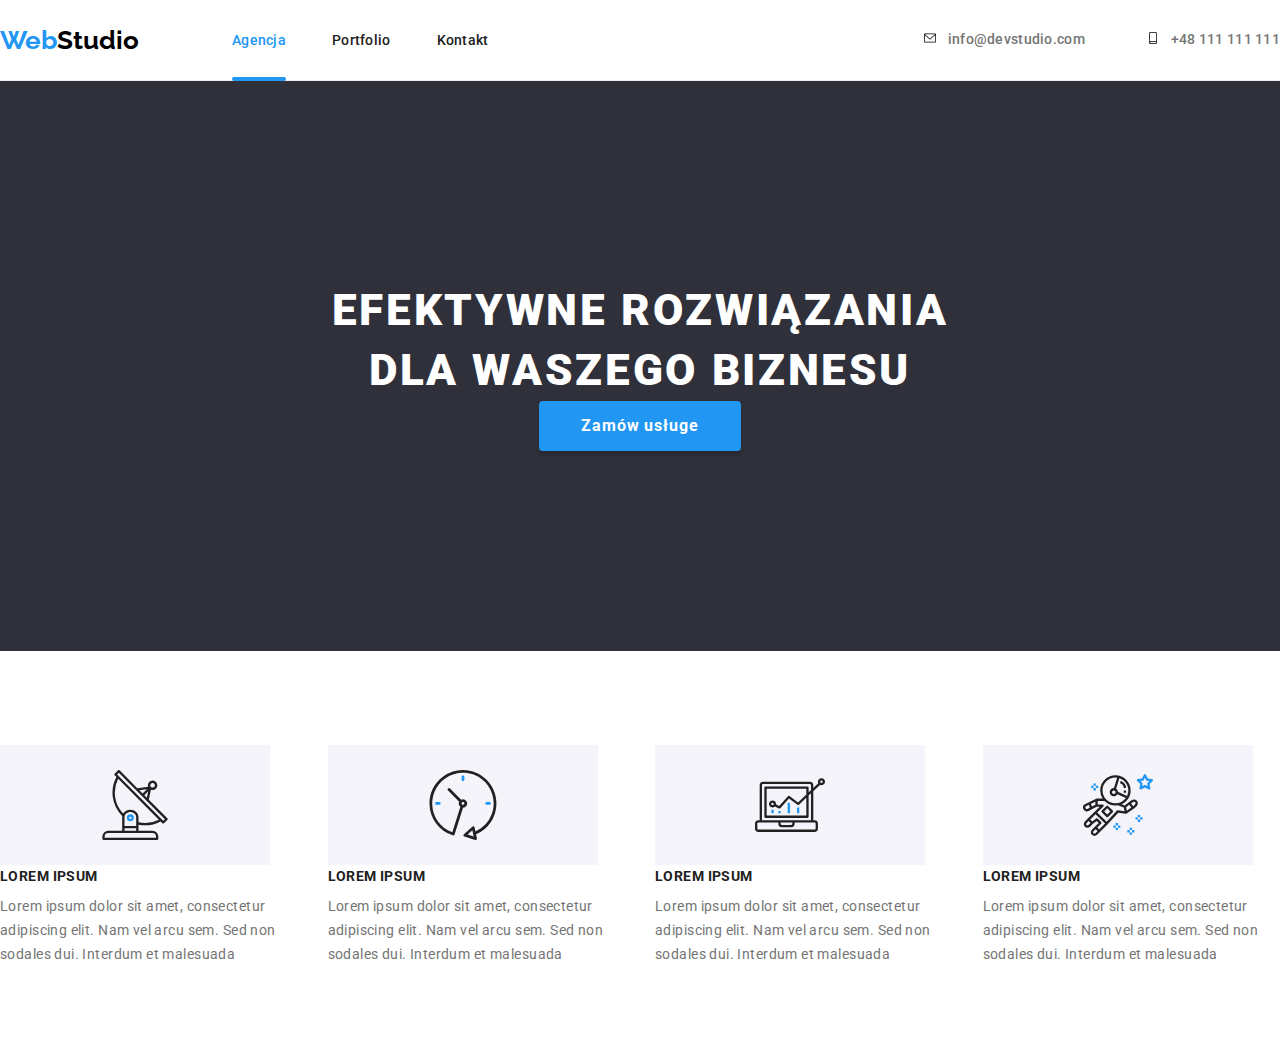
==== commit 396c6c67: "container nie działa" ====
--- a/index.html
+++ b/index.html
@@ -51,7 +51,7 @@
               <use xlink:href="./images/icons.svg#icon-smartphone"></use>
               </svg>+48 111 111 111</a>
           </div>
-          <!--     <button 
+              <button 
       type="button" 
       class="header__menu-button js-open-menu" 
       aria-expanded="false"
@@ -59,7 +59,7 @@
 <svg class="header__menu-styles" width="24" height="24">
               <use href="./images/icons.svg#burgermenu"></use>
             </svg>
-          </button> -->
+          </button>
 
       </section>
     </header>
--- a/css/main.min.css
+++ b/css/main.min.css
@@ -1 +1 @@
-:root{--blue: #2196F3;--black: #000000;--white: #FFFFFF;--not-white: #f5f4fa;--grey-dark: #2F303A;--font-color-main: #212121;--font-color-second: #757575;--background-color-main: #FFFFFF;--background-color-secondary: #2F303A;--hover-color: #2196F3;--figure-border: #EEEEEE;--fotter-links: #ffffff99;--icon-grey: #AFB1B8}:root --class-h1{font-weight:900;font-size:44px;line-height:1.36;text-align:center;letter-spacing:.06em;color:#fff}.class-h1{font-weight:900;font-size:44px;line-height:1.36;text-align:center;letter-spacing:.06em;color:#fff}.class-h2{font-weight:700;font-size:36px;line-height:1.16;text-align:center;letter-spacing:.03em}.class-h3{font-weight:700;line-height:1.14;text-transform:uppercase;letter-spacing:.03em;font-size:14px}.class-h4{font-weight:500;font-size:16px;line-height:1.18;letter-spacing:.03em}.contact-links-txt{color:var(--font-color-second);font-weight:500;font-size:14px;line-height:1.14;letter-spacing:.02em;text-decoration:none}*{-webkit-box-sizing:border-box;box-sizing:border-box;margin:0;padding:0}h1,h2,h3,ul{padding:0;margin:0 auto}::after,::before{-webkit-box-sizing:border-box;box-sizing:border-box}figure{margin:0;padding:0}.wrapper{width:100%;background-color:var(--background-color-main)}.container{width:1200px;margin:0 auto;padding:0 0}.section{padding-top:94px;padding-bottom:94px}.section-not-white{background-color:var(--not-white);padding-bottom:94px;padding-top:94px}.block__tittle{font-weight:700;font-size:36px;line-height:1.16;text-align:center;letter-spacing:.03em;margin-top:0;margin-bottom:50px}body{font-family:"Roboto",sans-serif;color:var(--font-color-main);background-color:var(--background-color-main)}.page-header{display:-webkit-box;display:-ms-flexbox;display:flex;-webkit-box-align:center;-ms-flex-align:center;align-items:center;-webkit-box-pack:justify;-ms-flex-pack:justify;justify-content:space-between;height:80px}.justify-class{display:-webkit-box;display:-ms-flexbox;display:flex;-webkit-box-align:center;-ms-flex-align:center;align-items:center;-webkit-box-pack:justify;-ms-flex-pack:justify;justify-content:space-between}.backdrop{position:fixed;left:0;top:0;width:100%;height:100%;background:rgba(0,0,0,.2);cursor:not-allowed;-webkit-transition:opacity 1500ms ease-in-out,visibility 1500ms ease-in-out;transition:opacity 1500ms ease-in-out,visibility 1500ms ease-in-out;opacity:1;visibility:visible;-webkit-transition-property:opacity,visibility;transition-property:opacity,visibility}.backdrop--is-hiddden{opacity:0;visibility:hidden;pointer-events:none}@media screen and (min-width: 768px){xsection{padding-top:60px;padding-bottom:60px}}@media screen and (min-width: 1200px){xsection{padding-top:94px;padding-bottom:94px}}@media screen and (min-width: 480px){xcontainer{max-width:480px;margin:0 auto;padding-left:15px;padding-right:15px}}@media screen and (min-width: 768px){xcontainer{max-width:768px;margin:0 auto;padding-left:15px;padding-right:15px}}@media screen and (min-width: 1200px){xcontainer{max-width:1200px;margin:0 auto;padding-left:15px;padding-right:15px}}.header{border-bottom:1px solid #ececec}.header__container{width:100%;min-width:320px;margin:0 auto;padding:0 0;display:-webkit-box;display:-ms-flexbox;display:flex;-webkit-box-align:center;-ms-flex-align:center;align-items:center;-webkit-box-pack:justify;-ms-flex-pack:justify;justify-content:space-between;height:80px}.header__setting{display:-webkit-box;display:-ms-flexbox;display:flex;-webkit-box-align:center;-ms-flex-align:center;align-items:center;-webkit-box-pack:justify;-ms-flex-pack:justify;justify-content:space-between}.logo{margin-right:93px}.logo__links{color:var(--blue);text-decoration:none;font-family:"Raleway";font-weight:700;font-size:26px;line-height:1.19}.logo__links--dark{color:var(--black)}.logo__links--white{color:var(--white)}.nav{display:-webkit-box;display:-ms-flexbox;display:flex;list-style:none;text-align:justify;gap:46px}.nav__item{text-decoration:none}.nav__links{color:var(--font-color-main);font-weight:500;font-size:14px;line-height:1.14;letter-spacing:.02em;text-decoration:none}.nav__links:hover,.nav__links:focus{color:var(--hover-color);-webkit-transition-property:color;transition-property:color;-webkit-transition-duration:250ms;transition-duration:250ms;-webkit-transition-timing-function:cubic-bezier(0.4, 0, 0.2, 1);transition-timing-function:cubic-bezier(0.4, 0, 0.2, 1)}.nav__links--active{position:relative;color:var(--blue)}.nav__links--active::after{position:absolute;content:"";width:100%;bottom:-33px;left:0px;border-bottom:4px solid var(--hover-color);border-radius:2px;margin-bottom:0}@media screen and (min-device-pixel-ratio: 2)and (min-width: 320px)and (max-width: 767px){.nav{display:none;list-style:none;text-align:justify;gap:46px}}@media screen and (min-width: 320px)and (max-width: 767px){.nav{display:none;list-style:none;text-align:justify;gap:46px}}.contact>a:nth-child(1){margin-right:50px}.contact__links{color:var(--font-color-second);font-weight:500;font-size:14px;line-height:1.14;letter-spacing:.02em;text-decoration:none}.contact__links:hover,.contact__links:focus{color:var(--hover-color);fill:var(--hover-color);-webkit-transition-property:color,fill;transition-property:color,fill;-webkit-transition-duration:250ms;transition-duration:250ms;-webkit-transition-timing-function:cubic-bezier(0.4, 0, 0.2, 1);transition-timing-function:cubic-bezier(0.4, 0, 0.2, 1);cursor:pointer}.contact__icon{margin-right:10px;padding:0;background-size:cover;-webkit-box-pack:center;-ms-flex-pack:center;justify-content:center;-ms-flex-line-pack:center;align-content:center;cursor:pointer}.order-section{background-color:var(--background-color-secondary)}.order-section__button{font-family:"Roboto";font-style:normal;font-weight:700;font-size:16px;line-height:1.88;letter-spacing:.06em;border:none;color:var(--white);background:var(--blue);-webkit-box-shadow:0px 4px 4px rgba(0,0,0,.15);box-shadow:0px 4px 4px rgba(0,0,0,.15);border-radius:4px;margin-top:30px;text-align:center;border-style:none;padding:10px 42px}.order-section__button:hover,.order-section__button:focus{cursor:pointer;background-color:#008b8b;-webkit-transition-property:background-color;transition-property:background-color;-webkit-transition-duration:250ms;transition-duration:250ms;-webkit-transition-timing-function:cubic-bezier(0.4, 0, 0.2, 1);transition-timing-function:cubic-bezier(0.4, 0, 0.2, 1)}@media screen and (min-device-pixel-ratio: 2)and (min-width: 320px)and (max-width: 767px){.order-section__background-image{margin:auto auto;width:100%;background-color:var(--background-color-secondary);background-image:-webkit-gradient(linear, left bottom, left top, from(rgba(47, 48, 58, 0.4)), to(rgba(47, 48, 58, 0.4))),url(/images/background480@x2.jpg);background-image:linear-gradient(0deg, rgba(47, 48, 58, 0.4) 0%, rgba(47, 48, 58, 0.4) 100%),url(/images/background480@x2.jpg);background-size:cover;background-repeat:no-repeat;background-size:480px 400px;padding:118px auto}.order-section__container{text-align:center;width:100%}.order-section__title{font-family:"Roboto";font-style:normal;font-weight:900;font-size:26px;line-height:1.62;text-align:center;letter-spacing:.06em;text-transform:uppercase;color:#fff}}@media screen and (min-width: 320px)and (max-width: 767px){.order-section__background-image{margin:auto;width:100%;background-color:var(--background-color-secondary);background-image:-webkit-gradient(linear, left bottom, left top, from(rgba(47, 48, 58, 0.4)), to(rgba(47, 48, 58, 0.4))),url(/images/backround480.jpg);background-image:linear-gradient(0deg, rgba(47, 48, 58, 0.4) 0%, rgba(47, 48, 58, 0.4) 100%),url(/images/backround480.jpg);background-size:cover;background-repeat:no-repeat;background-size:480px 400px}.order-section__container{text-align:center;width:100%}.order-section__title{font-family:"Roboto";font-style:normal;font-weight:900;font-size:26px;line-height:1.62;text-align:center;letter-spacing:.06em;text-transform:uppercase;color:#fff}}.feature{padding-top:94px;padding-bottom:94px}.feature__container{width:100%;min-width:320px;margin:0 auto;padding:0 0}.feature__list{list-style:none;display:-webkit-box;display:-ms-flexbox;display:flex;-webkit-box-pack:center;-ms-flex-pack:center;justify-content:center;-webkit-column-gap:30px;-moz-column-gap:30px;column-gap:30px}.feature__image{background-color:var(--not-white)}.feature__tittle{font-weight:700;line-height:1.14;text-transform:uppercase;letter-spacing:.03em;font-size:14px;margin-bottom:10px}.feature__text{font-size:14px;line-height:1.71;letter-spacing:.03em;color:var(--font-color-second);color:var(--font-color-second)}.services{padding-top:94px;padding-bottom:94px}.services__container{width:1200px;margin:0 auto;padding:0 0}.services__tittle{font-weight:700;font-size:36px;line-height:1.16;text-align:center;letter-spacing:.03em;margin-top:0;margin-bottom:50px}.services__list{list-style:none;display:-webkit-box;display:-ms-flexbox;display:flex;-webkit-box-pack:center;-ms-flex-pack:center;justify-content:center;-webkit-column-gap:30px;-moz-column-gap:30px;column-gap:30px}.services__item{-webkit-box-sizing:border-box;box-sizing:border-box;-ms-flex-preferred-size:calc((100% - 60px)/3);flex-basis:calc((100% - 60px)/3);position:relative;display:-webkit-box;display:-ms-flexbox;display:flex;-webkit-box-align:center;-ms-flex-align:center;align-items:center;margin:auto}.services__description{position:absolute;width:370px;height:70px;bottom:0;color:var(--white);text-align:center;padding-top:27px;padding-bottom:27px;background-color:rgba(47,48,58,.8);margin-bottom:0}.team{background-color:var(--not-white);padding-top:94px;padding-bottom:94px}.team__container{width:100%;min-width:320px;margin:0 auto;padding:0 0}.team__tittle{font-weight:700;font-size:36px;line-height:1.16;text-align:center;letter-spacing:.03em;margin-top:0;margin-bottom:50px}.team__list{list-style:none;display:-webkit-box;display:-ms-flexbox;display:flex;-webkit-box-pack:center;-ms-flex-pack:center;justify-content:center;-webkit-column-gap:30px;-moz-column-gap:30px;column-gap:30px}.team__item{-ms-flex-preferred-size:calc((100% - 90px)/4);flex-basis:calc((100% - 90px)/4)}.team__figure{background-color:var(--background-color-main);border:1px solid var(--figure-border);-webkit-box-shadow:0px 1px 3px rgba(0,0,0,.12),0px 1px 1px rgba(0,0,0,.14),0px 2px 1px rgba(0,0,0,.2);box-shadow:0px 1px 3px rgba(0,0,0,.12),0px 1px 1px rgba(0,0,0,.14),0px 2px 1px rgba(0,0,0,.2);border-radius:0px 0px 4px 4px;padding-bottom:30px;padding-right:0;margin-right:0;-webkit-box-sizing:border-box;box-sizing:border-box;max-width:270px}.team__figcaption{padding:auto auto;-webkit-box-align:center;-ms-flex-align:center;align-items:center;-webkit-box-pack:center;-ms-flex-pack:center;justify-content:center}.team__name{font-weight:500;font-size:16px;line-height:1.18;letter-spacing:.03em;text-align:center;margin-top:30px;margin-bottom:10px}.team__figure--text{font-weight:400;font-size:16px;line-height:1.88;letter-spacing:.03em;color:var(--font-color-second);text-align:center}.social-media__tittle{color:var(--white);font-weight:700;line-height:1.14;text-transform:uppercase;letter-spacing:.03em;font-size:14px;margin-bottom:15px}.social-media{display:-webkit-box;display:-ms-flexbox;display:flex;-webkit-box-pack:center;-ms-flex-pack:center;justify-content:center;margin-top:15px}.social-media__links{text-decoration:none;cursor:pointer}.social-media__icon{width:44px;height:44px;border:none;border-radius:50%;fill:var(--icon-grey);margin-right:10px;padding:0;background-size:cover;-webkit-box-pack:center;-ms-flex-pack:center;justify-content:center;-ms-flex-line-pack:center;align-content:center}.social-media__icon:hover,.social-media__icon:focus{background-color:var(--hover-color);fill:var(--white);-webkit-transition-property:background-color,fill;transition-property:background-color,fill;-webkit-transition-duration:250ms;transition-duration:250ms;-webkit-transition-timing-function:cubic-bezier(0.4, 0, 0.2, 1);transition-timing-function:cubic-bezier(0.4, 0, 0.2, 1)}.social-media__icon--dark{width:44px;height:44px;border:none;border-radius:50%;fill:var(--white);background-color:rgba(255,255,255,.1);margin-right:10px;padding:0;background-size:cover;-webkit-box-pack:center;-ms-flex-pack:center;justify-content:center;-ms-flex-line-pack:center;align-content:center}.social-media__icon--dark:hover,.social-media__icon--dark:focus{background-color:var(--hover-color);fill:var(--white);-webkit-transition-property:background-color,fill;transition-property:background-color,fill;-webkit-transition-duration:250ms;transition-duration:250ms;-webkit-transition-timing-function:cubic-bezier(0.4, 0, 0.2, 1);transition-timing-function:cubic-bezier(0.4, 0, 0.2, 1)}.customers{padding-top:94px;padding-bottom:94px}.customers__container{width:100%;min-width:320px;margin:0 auto;padding:0 0}.customers__tittle{font-weight:700;font-size:36px;line-height:1.16;text-align:center;letter-spacing:.03em;margin-top:0;margin-bottom:50px}.customers__list{list-style:none;display:-webkit-box;display:-ms-flexbox;display:flex;-webkit-box-pack:center;-ms-flex-pack:center;justify-content:center;-webkit-box-align:center;-ms-flex-align:center;align-items:center;-webkit-box-pack:justify;-ms-flex-pack:justify;justify-content:space-between;-webkit-box-sizing:border-box;box-sizing:border-box}.customers__item{height:92px}.customers__item:hover,.customers__item:focus{fill:var(--hover-color);border-color:var(--hover-color);cursor:pointer;-webkit-transition-property:fill,border-color;transition-property:fill,border-color;-webkit-transition-duration:250ms;transition-duration:250ms;-webkit-transition-timing-function:cubic-bezier(0.4, 0, 0.2, 1);transition-timing-function:cubic-bezier(0.4, 0, 0.2, 1)}.customers__scg{fill:var(--icon-grey);cursor:pointer;border:1px solid var(--icon-grey);border-radius:4px}.customers__scg:hover,.customers__scg:focus{fill:var(--hover-color);border-color:var(--hover-color);cursor:pointer;-webkit-transition-property:fill,border-color;transition-property:fill,border-color;-webkit-transition-duration:250ms;transition-duration:250ms;-webkit-transition-timing-function:cubic-bezier(0.4, 0, 0.2, 1);transition-timing-function:cubic-bezier(0.4, 0, 0.2, 1)}.footer{background:#2f303a;padding-top:60px;padding-bottom:60px}.footer__container{width:100%;min-width:320px;margin:0 auto;padding:0 0}.footer__setting{display:-webkit-box;display:-ms-flexbox;display:flex;-webkit-box-align:center;-ms-flex-align:center;align-items:center;-webkit-box-pack:justify;-ms-flex-pack:justify;justify-content:space-between}.footer__adress{font-weight:400;font-size:14px;line-height:1.71;letter-spacing:.03em;margin-top:20px;display:-webkit-box;display:-ms-flexbox;display:flex;-webkit-box-orient:vertical;-webkit-box-direction:normal;-ms-flex-direction:column;flex-direction:column;text-decoration:none;color:var(--white)}.footer__adress-links{text-decoration:none;color:var(--fotter-links);margin-top:9px}.footer__adress-links:hover,.footer__adress-links:focus{color:var(--hover-color);-webkit-transition-property:color;transition-property:color;-webkit-transition-duration:250ms;transition-duration:250ms;-webkit-transition-timing-function:cubic-bezier(0.4, 0, 0.2, 1);transition-timing-function:cubic-bezier(0.4, 0, 0.2, 1)}.footer-newsletter{display:-webkit-box;display:-ms-flexbox;display:flex;-webkit-box-align:center;-ms-flex-align:center;align-items:center;text-align:left;border:none;padding-left:0;padding-right:0}.footer-newsletter__tittles{font-weight:700;line-height:1.14;text-transform:uppercase;letter-spacing:.03em;font-size:14px;color:var(--white);padding-bottom:0px;display:-webkit-box;display:-ms-flexbox;display:flex;-webkit-box-orient:vertical;-webkit-box-direction:normal;-ms-flex-direction:column;flex-direction:column}.footer-newsletter__input{border:1px solid rgba(255,255,255,.3);-webkit-filter:drop-shadow(0px 4px 4px rgba(0, 0, 0, 0.15));filter:drop-shadow(0px 4px 4px rgba(0, 0, 0, 0.15));border-radius:4px;background-color:var(--background-color-secondary);width:358px;height:50px;margin:15px 16px 0px 0px;color:var(--not-white);padding:15px 16px 15px 16px}.footer-newsletter__submit-button{width:200px;height:50px;background:#2196f3;-webkit-box-shadow:0px 4px 4px rgba(0,0,0,.15);box-shadow:0px 4px 4px rgba(0,0,0,.15);border-radius:4px;padding:10px 28px 10px 42px;display:-webkit-box;display:-ms-flexbox;display:flex;-webkit-box-align:center;-ms-flex-align:center;align-items:center;letter-spacing:.06em;font-family:"Roboto";font-style:normal;font-weight:700;font-size:16px;line-height:1.88;letter-spacing:.06em;border:none;color:var(--white);margin-top:32px}.footer-newsletter__submit-button:hover,.footer-newsletter__submit-button:focus{cursor:pointer;background-color:#008b8b;-webkit-transition-property:background-color;transition-property:background-color;-webkit-transition-duration:250ms;transition-duration:250ms;-webkit-transition-timing-function:cubic-bezier(0.4, 0, 0.2, 1);transition-timing-function:cubic-bezier(0.4, 0, 0.2, 1)}.footer-newsletter__icon-on-button{margin:13px 0px 13px 22px;fill:var(--white)}.modal{position:absolute;left:50%;top:50%;-webkit-transition-property:-webkit-transform;transition-property:-webkit-transform;transition-property:transform;transition-property:transform, -webkit-transform;-webkit-transform:translate(-50%, -50%);transform:translate(-50%, -50%);width:528px;min-height:581px;background-color:var(--white);cursor:auto;display:block}.modal__close-button{position:absolute;-webkit-box-pack:center;-ms-flex-pack:center;justify-content:center;top:6px;right:6px;width:30px;height:30px;border-radius:50%;border:solid 1px rgba(0,0,0,.1);cursor:pointer;z-index:2}.modal__close-button:focus,.modal__close-button:hover{color:var(--black);font-weight:bold;border-color:#000;background-color:#ccc6c6;-webkit-transition-property:background-color,color,border-color,font-weight;transition-property:background-color,color,border-color,font-weight;-webkit-transition-duration:250ms;transition-duration:250ms;-webkit-transition-timing-function:cubic-bezier(0.4, 0, 0.2, 1);transition-timing-function:cubic-bezier(0.4, 0, 0.2, 1)}.modal__form{position:relative;margin:0 auto;padding:40px;-webkit-box-sizing:border-box;box-sizing:border-box;border:1px solid #000}.modal__form-title{margin-bottom:12px}.modal__sectors{position:relative;margin-top:12px;margin-bottom:10px}.modal__label{font-family:"Roboto";font-style:normal;font-weight:400;font-size:12px;line-height:14px;letter-spacing:.01em;display:-webkit-box;display:-ms-flexbox;display:flex;-webkit-box-orient:vertical;-webkit-box-direction:normal;-ms-flex-direction:column;flex-direction:column;margin:auto;color:var(--font-color-second)}.modal__input{margin-bottom:10px;padding:12px;border:Solid rgba(33,33,33,.2);border-radius:4px;font-family:inherit;margin-top:4px}.modal__input--textarea{resize:none;width:200px;height:200px;margin:4px 0 20px 0;display:-webkit-box;display:-ms-flexbox;display:flex;-webkit-box-orient:vertical;-webkit-box-direction:normal;-ms-flex-direction:column;flex-direction:column;width:448px;height:120px;margin-bottom:8px;margin-top:4px;padding:12px;border:Solid rgba(33,33,33,.2);border-radius:4px}.modal__label:hover,.modal__label:focus-within,.modal__input:hover,.modal__input:focus-within,.modal__input--textarea:focus-within,.modal__input--textarea:hover{border-color:var(--blue);fill:var(--blue);outline-color:var(--blue);-webkit-transition-property:border-color,fill,outline-color;transition-property:border-color,fill,outline-color;-webkit-transition-duration:250ms;transition-duration:250ms;-webkit-transition-timing-function:cubic-bezier(0.4, 0, 0.2, 1);transition-timing-function:cubic-bezier(0.4, 0, 0.2, 1)}.modal__icons{position:absolute;top:32px;left:10px}.modal__checkbox{-moz-appearance:none;appearance:none;-webkit-appearance:none;display:none}.modal__checkbox-label{cursor:pointer;position:relative;margin-top:0px;margin-left:50px;display:inline;font-family:"Roboto";font-style:normal;font-weight:400;font-size:12px;line-height:14px;letter-spacing:.01em}.modal__checkbox-label::before{display:block;position:absolute;left:-34px;top:0px;content:"";width:16px;height:16px;border:2px solid #212121;border-radius:3px;-webkit-transition:-webkit-transform .5s;transition:-webkit-transform .5s;transition:transform .5s;transition:transform .5s, -webkit-transform .5s;background-repeat:no-repeat;background-size:auto 100%;background-position:center;background-color:#fff;z-index:2}.modal__checkbox:checked+.modal__checkbox-label::before{border:none;background-color:rgba(0,0,0,0);-webkit-transition-property:background-color;transition-property:background-color;-webkit-transition-duration:250ms;transition-duration:250ms;-webkit-transition-timing-function:cubic-bezier(0.4, 0, 0.2, 1);transition-timing-function:cubic-bezier(0.4, 0, 0.2, 1)}.modal__checkbox-links:focus,.modal__checkbox-links:hover{color:#2196f3;-webkit-transition-property:color;transition-property:color;-webkit-transition-duration:250ms;transition-duration:250ms;-webkit-transition-timing-function:cubic-bezier(0.4, 0, 0.2, 1);transition-timing-function:cubic-bezier(0.4, 0, 0.2, 1)}.modal__icons-agree{position:absolute;top:4px;left:16px;z-index:0;border-radius:3px}.modal__submit-button{font-family:"Roboto";font-style:normal;font-weight:700;font-size:16px;line-height:1.88;letter-spacing:.06em;border:none;color:var(--white);display:-webkit-box;display:-ms-flexbox;display:flex;-webkit-box-align:center;-ms-flex-align:center;align-items:center;text-align:center;letter-spacing:.06em;margin:30px auto;padding:10px 76px;background:#2196f3;-webkit-box-shadow:0px 4px 4px rgba(0,0,0,.15);box-shadow:0px 4px 4px rgba(0,0,0,.15);border-radius:4px}.modal__submit-button:hover,.modal__submit-button:focus{cursor:pointer;background-color:#008b8b;-webkit-transition-property:background-color;transition-property:background-color;-webkit-transition-duration:250ms;transition-duration:250ms;-webkit-transition-timing-function:cubic-bezier(0.4, 0, 0.2, 1);transition-timing-function:cubic-bezier(0.4, 0, 0.2, 1)}.portfolio{padding-top:94px;padding-bottom:94px}.portfolio__container{width:100%;min-width:320px;margin:0 auto;padding:0 0}.portfolio__button-list{padding:0px 0px 50px 0px;gap:8px;-webkit-box-pack:center;-ms-flex-pack:center;justify-content:center;display:-webkit-box;display:-ms-flexbox;display:flex;list-style:none;-webkit-padding-start:40px;padding-inline-start:40px}.portfolio__button{padding:6px 22px 6px 22px;background-color:var(--not-white);border-radius:4px;border:none;cursor:pointer;font-family:"Roboto";font-weight:500;font-size:16px;line-height:1.62;text-align:center;letter-spacing:.03em}.portfolio__button:hover,.portfolio__button:focus{-webkit-box-shadow:0px 3px 1px rgba(0,0,0,.1),0px 1px 2px rgba(0,0,0,.08),0px 2px 2px rgba(0,0,0,.12);box-shadow:0px 3px 1px rgba(0,0,0,.1),0px 1px 2px rgba(0,0,0,.08),0px 2px 2px rgba(0,0,0,.12);background-color:var(--hover-color);color:var(--white);cursor:pointer;-webkit-transition-property:color,background-color,-webkit-box-shadow;transition-property:color,background-color,-webkit-box-shadow;transition-property:color,background-color,box-shadow;transition-property:color,background-color,box-shadow,-webkit-box-shadow;-webkit-transition-duration:250ms;transition-duration:250ms;-webkit-transition-timing-function:cubic-bezier(0.4, 0, 0.2, 1);transition-timing-function:cubic-bezier(0.4, 0, 0.2, 1)}.portfolio__list{display:-webkit-box;display:-ms-flexbox;display:flex;-webkit-box-pack:center;-ms-flex-pack:center;justify-content:center;-ms-flex-wrap:wrap;flex-wrap:wrap;list-style:none;gap:30px;-webkit-column-gap:30px;-moz-column-gap:30px;column-gap:30px;max-width:1170px;-webkit-box-sizing:border-box;box-sizing:border-box}.portfolio__list-item{-webkit-box-sizing:border-box;box-sizing:border-box;-ms-flex-preferred-size:calc((100% - 60px)/3);flex-basis:calc((100% - 60px)/3)}.portfolio__list-item:hover .portfolio__moving-overlay{-webkit-transition-property:-webkit-transform;transition-property:-webkit-transform;transition-property:transform;transition-property:transform, -webkit-transform;-webkit-transform:translateY(0);transform:translateY(0)}.portfolio__list-item:hover,.portfolio__list-item:focus{-webkit-box-shadow:0px 1px 1px rgba(0,0,0,.12),0px 4px 4px rgba(0,0,0,.06),1px 4px 6px rgba(0,0,0,.16);box-shadow:0px 1px 1px rgba(0,0,0,.12),0px 4px 4px rgba(0,0,0,.06),1px 4px 6px rgba(0,0,0,.16);-webkit-transition-property:-webkit-box-shadow;transition-property:-webkit-box-shadow;transition-property:box-shadow;transition-property:box-shadow, -webkit-box-shadow;-webkit-transition-duration:250ms;transition-duration:250ms;-webkit-transition-timing-function:cubic-bezier(0.4, 0, 0.2, 1);transition-timing-function:cubic-bezier(0.4, 0, 0.2, 1)}.portfolio__figure{margin:0;padding:0;-webkit-box-sizing:border-box;box-sizing:border-box;max-width:370px;cursor:pointer}.portfolio__figcaption{padding:20px 24px;margin-top:0;border-right:1px solid var(--figure-border);border-bottom:1px solid var(--figure-border);border-left:1px solid var(--figure-border)}.portfolio__overlay-box{position:relative;overflow:hidden;height:294px}.portfolio__moving-overlay{position:absolute;top:0;left:0;width:100%;height:100%;background-color:rgba(33,150,243,.9);-webkit-transition-property:-webkit-transform;transition-property:-webkit-transform;transition-property:transform;transition-property:transform, -webkit-transform;-webkit-transform:translateY(101%);transform:translateY(101%);-webkit-transition:-webkit-transform 1s ease;transition:-webkit-transform 1s ease;transition:transform 1s ease;transition:transform 1s ease, -webkit-transform 1s ease}.portfolio__moving-overlay--text{font-family:"Roboto";font-weight:500;font-size:16px;line-height:1.62;text-align:center;letter-spacing:.03em;padding:49px 45px 49px 24px;color:var(--white)}.portfolio__title{font-weight:700;font-size:18px;line-height:2;letter-spacing:.06em;margin-bottom:4px}.portfolio__description{font-weight:400;font-size:16px;line-height:1.88;letter-spacing:.03em;color:var(--font-color-second)}/*# sourceMappingURL=main.min.css.map */+:root{--blue: #2196F3;--black: #000000;--white: #FFFFFF;--not-white: #f5f4fa;--grey-dark: #2F303A;--font-color-main: #212121;--font-color-second: #757575;--background-color-main: #FFFFFF;--background-color-secondary: #2F303A;--hover-color: #2196F3;--figure-border: #EEEEEE;--fotter-links: #ffffff99;--icon-grey: #AFB1B8}:root --class-h1{font-weight:900;font-size:44px;line-height:1.36;text-align:center;letter-spacing:.06em;color:#fff}.class-h1{font-weight:900;font-size:44px;line-height:1.36;text-align:center;letter-spacing:.06em;color:#fff}.class-h2{font-weight:700;font-size:36px;line-height:1.16;text-align:center;letter-spacing:.03em}.class-h3{font-weight:700;line-height:1.14;text-transform:uppercase;letter-spacing:.03em;font-size:14px}.class-h4{font-weight:500;font-size:16px;line-height:1.18;letter-spacing:.03em}.contact-links-txt{color:var(--font-color-second);font-weight:500;font-size:14px;line-height:1.14;letter-spacing:.02em;text-decoration:none}*{-webkit-box-sizing:border-box;box-sizing:border-box;margin:0;padding:0}h1,h2,h3,ul{padding:0;margin:0 auto}::after,::before{-webkit-box-sizing:border-box;box-sizing:border-box}figure{margin:0;padding:0}.wrapper{width:100%;background-color:var(--background-color-main)}.container{width:1200px;margin:0 auto;padding:0 0}.section{padding-top:94px;padding-bottom:94px}.section-not-white{background-color:var(--not-white);padding-bottom:94px;padding-top:94px}.block__tittle{font-weight:700;font-size:36px;line-height:1.16;text-align:center;letter-spacing:.03em;margin-top:0;margin-bottom:50px}body{font-family:"Roboto",sans-serif;color:var(--font-color-main);background-color:var(--background-color-main)}.page-header{display:-webkit-box;display:-ms-flexbox;display:flex;-webkit-box-align:center;-ms-flex-align:center;align-items:center;-webkit-box-pack:justify;-ms-flex-pack:justify;justify-content:space-between;height:80px}.justify-class{display:-webkit-box;display:-ms-flexbox;display:flex;-webkit-box-align:center;-ms-flex-align:center;align-items:center;-webkit-box-pack:justify;-ms-flex-pack:justify;justify-content:space-between}.backdrop{position:fixed;left:0;top:0;width:100%;height:100%;background:rgba(0,0,0,.2);cursor:not-allowed;-webkit-transition:opacity 1500ms ease-in-out,visibility 1500ms ease-in-out;transition:opacity 1500ms ease-in-out,visibility 1500ms ease-in-out;opacity:1;visibility:visible;-webkit-transition-property:opacity,visibility;transition-property:opacity,visibility}.backdrop--is-hiddden{opacity:0;visibility:hidden;pointer-events:none}@media screen and (min-width: 768px){xsection{padding-top:60px;padding-bottom:60px}}@media screen and (min-width: 1200px){xsection{padding-top:94px;padding-bottom:94px}}@media screen and (min-width: 480px){xcontainer{max-width:480px;margin:0 auto;padding-left:15px;padding-right:15px}}@media screen and (min-width: 768px){xcontainer{max-width:768px;margin:0 auto;padding-left:15px;padding-right:15px}}.header{border-bottom:1px solid #ececec}.header__container{width:100%;min-width:320px;margin:0 auto;padding:0 0;display:-webkit-box;display:-ms-flexbox;display:flex;-webkit-box-align:center;-ms-flex-align:center;align-items:center;-webkit-box-pack:justify;-ms-flex-pack:justify;justify-content:space-between;height:80px}.header__setting{display:-webkit-box;display:-ms-flexbox;display:flex;-webkit-box-align:center;-ms-flex-align:center;align-items:center;-webkit-box-pack:justify;-ms-flex-pack:justify;justify-content:space-between}.header__menu-button{display:-webkit-box;display:-ms-flexbox;display:flex;border:none;background:none}.header__menu-styles{fill:var(--darkgrey);border:1px solid #000;cursor:pointer}.header__menu-styles:hover,.header__menu-styles:focus{fill:var(--blue)}.header__menu-button{display:-webkit-box;display:-ms-flexbox;display:flex;border:none;background:none;margin:10px 15px}@media screen and (min-width: 767px){.header__menu-button{display:none;border:none;background:none}}.logo{margin-right:93px}.logo__links{color:var(--blue);text-decoration:none;font-family:"Raleway";font-weight:700;font-size:26px;line-height:1.19}.logo__links--dark{color:var(--black)}.logo__links--white{color:var(--white)}.nav{display:-webkit-box;display:-ms-flexbox;display:flex;list-style:none;text-align:justify;gap:46px}.nav__item{text-decoration:none}.nav__links{color:var(--font-color-main);font-weight:500;font-size:14px;line-height:1.14;letter-spacing:.02em;text-decoration:none}.nav__links:hover,.nav__links:focus{color:var(--hover-color);-webkit-transition-property:color;transition-property:color;-webkit-transition-duration:250ms;transition-duration:250ms;-webkit-transition-timing-function:cubic-bezier(0.4, 0, 0.2, 1);transition-timing-function:cubic-bezier(0.4, 0, 0.2, 1)}.nav__links--active{position:relative;color:var(--blue)}.nav__links--active::after{position:absolute;content:"";width:100%;bottom:-33px;left:0px;border-bottom:4px solid var(--hover-color);border-radius:2px;margin-bottom:0}@media screen and (min-device-pixel-ratio: 2)and (min-width: 320px)and (max-width: 767px){.nav{display:none;list-style:none;text-align:justify;gap:46px}}@media screen and (min-width: 320px)and (max-width: 767px){.nav{display:none;list-style:none;text-align:justify;gap:46px}}.contact>a:nth-child(1){margin-right:50px}.contact__links{color:var(--font-color-second);font-weight:500;font-size:14px;line-height:1.14;letter-spacing:.02em;text-decoration:none}.contact__links:hover,.contact__links:focus{color:var(--hover-color);fill:var(--hover-color);-webkit-transition-property:color,fill;transition-property:color,fill;-webkit-transition-duration:250ms;transition-duration:250ms;-webkit-transition-timing-function:cubic-bezier(0.4, 0, 0.2, 1);transition-timing-function:cubic-bezier(0.4, 0, 0.2, 1);cursor:pointer}.contact__icon{margin-right:10px;padding:0;background-size:cover;-webkit-box-pack:center;-ms-flex-pack:center;justify-content:center;-ms-flex-line-pack:center;align-content:center;cursor:pointer}.contact{display:none}@media screen and (min-width: 768px)and (max-width: 1199px){.contact{display:-webkit-box;display:-ms-flexbox;display:flex;list-style-type:none;gap:10px;text-align:left;-webkit-box-orient:vertical;-webkit-box-direction:normal;-ms-flex-direction:column;flex-direction:column}.contact>a:nth-child(1){margin-right:0px}}@media screen and (min-width: 1200px){.contact{display:-webkit-box;display:-ms-flexbox;display:flex;list-style-type:none;gap:10px;text-align:left;-webkit-box-orient:vertical;-webkit-box-direction:normal;-ms-flex-direction:inline;flex-direction:inline}}.order-section{background-color:var(--background-color-secondary)}.order-section__button{font-family:"Roboto";font-style:normal;font-weight:700;font-size:16px;line-height:1.88;letter-spacing:.06em;border:none;color:var(--white);background:var(--blue);-webkit-box-shadow:0px 4px 4px rgba(0,0,0,.15);box-shadow:0px 4px 4px rgba(0,0,0,.15);border-radius:4px;text-align:center;border-style:none;padding:10px 42px}.order-section__button:hover,.order-section__button:focus{cursor:pointer;background-color:#008b8b;-webkit-transition-property:background-color;transition-property:background-color;-webkit-transition-duration:250ms;transition-duration:250ms;-webkit-transition-timing-function:cubic-bezier(0.4, 0, 0.2, 1);transition-timing-function:cubic-bezier(0.4, 0, 0.2, 1)}@media screen and (min-device-pixel-ratio: 2)and (min-width: 320px)and (max-width: 767px),(-webkit-min-device-pixel-ratio: 2)and (min-width: 320px)and (max-width: 767px),(min-resolution: 192dpi)and (min-width: 320px)and (max-width: 767px),(min-resolution: 2dppx)and (min-width: 320px)and (max-width: 767px){.order-section__background-image{margin:0 auto;width:100%;background-color:var(--background-color-secondary);background-image:-webkit-gradient(linear, left bottom, left top, from(rgba(47, 48, 58, 0.4)), to(rgba(47, 48, 58, 0.4))),url(/images/background-mobile@2x.jpg);background-image:linear-gradient(0deg, rgba(47, 48, 58, 0.4) 0%, rgba(47, 48, 58, 0.4) 100%),url(/images/background-mobile@2x.jpg);background-size:cover;background-repeat:no-repeat;background-size:480px 400px;padding-top:118px;padding-bottom:118px}.order-section__container{text-align:center;width:100%}.order-section__title{font-family:"Roboto";font-style:normal;font-weight:900;font-size:26px;line-height:1.62;text-align:center;letter-spacing:.06em;text-transform:uppercase;margin-bottom:30px;color:#fff}}@media screen and (min-width: 320px)and (max-width: 767px){.order-section__background-image{margin:auto;width:100%;background-color:var(--background-color-secondary);background-image:-webkit-gradient(linear, left bottom, left top, from(rgba(47, 48, 58, 0.4)), to(rgba(47, 48, 58, 0.4))),url(/images/backround-mobile.jpg);background-image:linear-gradient(0deg, rgba(47, 48, 58, 0.4) 0%, rgba(47, 48, 58, 0.4) 100%),url(/images/backround-mobile.jpg);background-repeat:no-repeat;background-size:480px 400px;background-position:center top;background-size:cover;padding-top:118px;padding-bottom:118px}.order-section__container{text-align:center;width:100%;padding-left:auto;padding-right:auto}.order-section__title{font-family:"Roboto";font-style:normal;font-weight:900;font-size:26px;line-height:1.62;text-align:center;letter-spacing:.06em;text-transform:uppercase;margin-bottom:30px;color:#fff}}@media screen and (min-width: 768px)and (max-width: 1199px){.order-section__background-image{margin:auto;width:100%;background-color:var(--background-color-secondary);background-image:-webkit-gradient(linear, left bottom, left top, from(rgba(47, 48, 58, 0.4)), to(rgba(47, 48, 58, 0.4))),url(/images/background-tablet.jpg);background-image:linear-gradient(0deg, rgba(47, 48, 58, 0.4) 0%, rgba(47, 48, 58, 0.4) 100%),url(/images/background-tablet.jpg);background-position:center top;background-repeat:no-repeat;background-size:768px 400px;background-size:cover;padding-top:118px;padding-bottom:118px}.order-section__container{text-align:center;width:100%;padding-left:auto;padding-right:auto}.order-section__title{font-family:"Roboto";font-style:normal;font-weight:900;font-size:26px;line-height:1.62;text-align:center;letter-spacing:.06em;text-transform:uppercase;margin-bottom:30px;color:#fff}}@media screen and (min-width: 1200px){.order-section__background-image{margin:auto;max-width:1600px;background-color:var(--background-color-secondary);background-image:-webkit-gradient(linear, left bottom, left top, from(rgba(47, 48, 58, 0.4)), to(rgba(47, 48, 58, 0.4))),url(https://raw.githubusercontent.com/MariuszR87/goit-markup-hw-04/master/images/backgroundimage.jpg);background-image:linear-gradient(0deg, rgba(47, 48, 58, 0.4) 0%, rgba(47, 48, 58, 0.4) 100%),url(https://raw.githubusercontent.com/MariuszR87/goit-markup-hw-04/master/images/backgroundimage.jpg);background-size:cover;padding:200px}.order-section__container{text-align:center;max-height:600px;max-width:1600px;margin:0 auto}.order-section__title{font-weight:900;font-size:44px;line-height:1.36;text-align:center;letter-spacing:.06em;width:696px;margin:0 auto;color:#fff}}.feature{padding-top:94px;padding-bottom:94px}.feature__container{width:100%;min-width:320px;margin:0 auto;padding:0 0}.feature__list{list-style:none;display:-webkit-box;display:-ms-flexbox;display:flex;-webkit-box-pack:center;-ms-flex-pack:center;justify-content:center;-webkit-column-gap:30px;-moz-column-gap:30px;column-gap:30px}.feature__image{background-color:var(--not-white)}.feature__tittle{font-weight:700;line-height:1.14;text-transform:uppercase;letter-spacing:.03em;font-size:14px;margin-bottom:10px}.feature__text{font-size:14px;line-height:1.71;letter-spacing:.03em;color:var(--font-color-second);color:var(--font-color-second)}.services{padding-top:94px;padding-bottom:94px}.services__container{width:1200px;margin:0 auto;padding:0 0}.services__tittle{font-weight:700;font-size:36px;line-height:1.16;text-align:center;letter-spacing:.03em;margin-top:0;margin-bottom:50px}.services__list{list-style:none;display:-webkit-box;display:-ms-flexbox;display:flex;-webkit-box-pack:center;-ms-flex-pack:center;justify-content:center;-webkit-column-gap:30px;-moz-column-gap:30px;column-gap:30px}.services__item{-webkit-box-sizing:border-box;box-sizing:border-box;-ms-flex-preferred-size:calc((100% - 60px)/3);flex-basis:calc((100% - 60px)/3);position:relative;display:-webkit-box;display:-ms-flexbox;display:flex;-webkit-box-align:center;-ms-flex-align:center;align-items:center;margin:auto}.services__description{position:absolute;width:370px;height:70px;bottom:0;color:var(--white);text-align:center;padding-top:27px;padding-bottom:27px;background-color:rgba(47,48,58,.8);margin-bottom:0}.team{background-color:var(--not-white);padding-top:94px;padding-bottom:94px}.team__container{width:100%;min-width:320px;margin:0 auto;padding:0 0}.team__tittle{font-weight:700;font-size:36px;line-height:1.16;text-align:center;letter-spacing:.03em;margin-top:0;margin-bottom:50px}.team__list{list-style:none;display:-webkit-box;display:-ms-flexbox;display:flex;-webkit-box-pack:center;-ms-flex-pack:center;justify-content:center;-webkit-column-gap:30px;-moz-column-gap:30px;column-gap:30px}.team__item{-ms-flex-preferred-size:calc((100% - 90px)/4);flex-basis:calc((100% - 90px)/4)}.team__figure{background-color:var(--background-color-main);border:1px solid var(--figure-border);-webkit-box-shadow:0px 1px 3px rgba(0,0,0,.12),0px 1px 1px rgba(0,0,0,.14),0px 2px 1px rgba(0,0,0,.2);box-shadow:0px 1px 3px rgba(0,0,0,.12),0px 1px 1px rgba(0,0,0,.14),0px 2px 1px rgba(0,0,0,.2);border-radius:0px 0px 4px 4px;padding-bottom:30px;padding-right:0;margin-right:0;-webkit-box-sizing:border-box;box-sizing:border-box;max-width:270px}.team__figcaption{padding:auto auto;-webkit-box-align:center;-ms-flex-align:center;align-items:center;-webkit-box-pack:center;-ms-flex-pack:center;justify-content:center}.team__name{font-weight:500;font-size:16px;line-height:1.18;letter-spacing:.03em;text-align:center;margin-top:30px;margin-bottom:10px}.team__figure--text{font-weight:400;font-size:16px;line-height:1.88;letter-spacing:.03em;color:var(--font-color-second);text-align:center}.social-media__tittle{color:var(--white);font-weight:700;line-height:1.14;text-transform:uppercase;letter-spacing:.03em;font-size:14px;margin-bottom:15px}.social-media{display:-webkit-box;display:-ms-flexbox;display:flex;-webkit-box-pack:center;-ms-flex-pack:center;justify-content:center;margin-top:15px}.social-media__links{text-decoration:none;cursor:pointer}.social-media__icon{width:44px;height:44px;border:none;border-radius:50%;fill:var(--icon-grey);margin-right:10px;padding:0;background-size:cover;-webkit-box-pack:center;-ms-flex-pack:center;justify-content:center;-ms-flex-line-pack:center;align-content:center}.social-media__icon:hover,.social-media__icon:focus{background-color:var(--hover-color);fill:var(--white);-webkit-transition-property:background-color,fill;transition-property:background-color,fill;-webkit-transition-duration:250ms;transition-duration:250ms;-webkit-transition-timing-function:cubic-bezier(0.4, 0, 0.2, 1);transition-timing-function:cubic-bezier(0.4, 0, 0.2, 1)}.social-media__icon--dark{width:44px;height:44px;border:none;border-radius:50%;fill:var(--white);background-color:rgba(255,255,255,.1);margin-right:10px;padding:0;background-size:cover;-webkit-box-pack:center;-ms-flex-pack:center;justify-content:center;-ms-flex-line-pack:center;align-content:center}.social-media__icon--dark:hover,.social-media__icon--dark:focus{background-color:var(--hover-color);fill:var(--white);-webkit-transition-property:background-color,fill;transition-property:background-color,fill;-webkit-transition-duration:250ms;transition-duration:250ms;-webkit-transition-timing-function:cubic-bezier(0.4, 0, 0.2, 1);transition-timing-function:cubic-bezier(0.4, 0, 0.2, 1)}.customers{padding-top:94px;padding-bottom:94px}.customers__container{width:100%;min-width:320px;margin:0 auto;padding:0 0}.customers__tittle{font-weight:700;font-size:36px;line-height:1.16;text-align:center;letter-spacing:.03em;margin-top:0;margin-bottom:50px}.customers__list{list-style:none;display:-webkit-box;display:-ms-flexbox;display:flex;-webkit-box-pack:center;-ms-flex-pack:center;justify-content:center;-webkit-box-align:center;-ms-flex-align:center;align-items:center;-webkit-box-pack:justify;-ms-flex-pack:justify;justify-content:space-between;-webkit-box-sizing:border-box;box-sizing:border-box}.customers__item{height:92px}.customers__item:hover,.customers__item:focus{fill:var(--hover-color);border-color:var(--hover-color);cursor:pointer;-webkit-transition-property:fill,border-color;transition-property:fill,border-color;-webkit-transition-duration:250ms;transition-duration:250ms;-webkit-transition-timing-function:cubic-bezier(0.4, 0, 0.2, 1);transition-timing-function:cubic-bezier(0.4, 0, 0.2, 1)}.customers__scg{fill:var(--icon-grey);cursor:pointer;border:1px solid var(--icon-grey);border-radius:4px}.customers__scg:hover,.customers__scg:focus{fill:var(--hover-color);border-color:var(--hover-color);cursor:pointer;-webkit-transition-property:fill,border-color;transition-property:fill,border-color;-webkit-transition-duration:250ms;transition-duration:250ms;-webkit-transition-timing-function:cubic-bezier(0.4, 0, 0.2, 1);transition-timing-function:cubic-bezier(0.4, 0, 0.2, 1)}.footer{background:#2f303a;padding-top:60px;padding-bottom:60px}.footer__container{width:100%;min-width:320px;margin:0 auto;padding:0 0}.footer__setting{display:-webkit-box;display:-ms-flexbox;display:flex;-webkit-box-align:center;-ms-flex-align:center;align-items:center;-webkit-box-pack:justify;-ms-flex-pack:justify;justify-content:space-between}.footer__adress{font-weight:400;font-size:14px;line-height:1.71;letter-spacing:.03em;margin-top:20px;display:-webkit-box;display:-ms-flexbox;display:flex;-webkit-box-orient:vertical;-webkit-box-direction:normal;-ms-flex-direction:column;flex-direction:column;text-decoration:none;color:var(--white)}.footer__adress-links{text-decoration:none;color:var(--fotter-links);margin-top:9px}.footer__adress-links:hover,.footer__adress-links:focus{color:var(--hover-color);-webkit-transition-property:color;transition-property:color;-webkit-transition-duration:250ms;transition-duration:250ms;-webkit-transition-timing-function:cubic-bezier(0.4, 0, 0.2, 1);transition-timing-function:cubic-bezier(0.4, 0, 0.2, 1)}.footer-newsletter{display:-webkit-box;display:-ms-flexbox;display:flex;-webkit-box-align:center;-ms-flex-align:center;align-items:center;text-align:left;border:none;padding-left:0;padding-right:0}.footer-newsletter__tittles{font-weight:700;line-height:1.14;text-transform:uppercase;letter-spacing:.03em;font-size:14px;color:var(--white);padding-bottom:0px;display:-webkit-box;display:-ms-flexbox;display:flex;-webkit-box-orient:vertical;-webkit-box-direction:normal;-ms-flex-direction:column;flex-direction:column}.footer-newsletter__input{border:1px solid rgba(255,255,255,.3);-webkit-filter:drop-shadow(0px 4px 4px rgba(0, 0, 0, 0.15));filter:drop-shadow(0px 4px 4px rgba(0, 0, 0, 0.15));border-radius:4px;background-color:var(--background-color-secondary);width:358px;height:50px;margin:15px 16px 0px 0px;color:var(--not-white);padding:15px 16px 15px 16px}.footer-newsletter__submit-button{width:200px;height:50px;background:#2196f3;-webkit-box-shadow:0px 4px 4px rgba(0,0,0,.15);box-shadow:0px 4px 4px rgba(0,0,0,.15);border-radius:4px;padding:10px 28px 10px 42px;display:-webkit-box;display:-ms-flexbox;display:flex;-webkit-box-align:center;-ms-flex-align:center;align-items:center;letter-spacing:.06em;font-family:"Roboto";font-style:normal;font-weight:700;font-size:16px;line-height:1.88;letter-spacing:.06em;border:none;color:var(--white);margin-top:32px}.footer-newsletter__submit-button:hover,.footer-newsletter__submit-button:focus{cursor:pointer;background-color:#008b8b;-webkit-transition-property:background-color;transition-property:background-color;-webkit-transition-duration:250ms;transition-duration:250ms;-webkit-transition-timing-function:cubic-bezier(0.4, 0, 0.2, 1);transition-timing-function:cubic-bezier(0.4, 0, 0.2, 1)}.footer-newsletter__icon-on-button{margin:13px 0px 13px 22px;fill:var(--white)}.modal{position:absolute;left:50%;top:50%;-webkit-transition-property:-webkit-transform;transition-property:-webkit-transform;transition-property:transform;transition-property:transform, -webkit-transform;-webkit-transform:translate(-50%, -50%);transform:translate(-50%, -50%);width:528px;min-height:581px;background-color:var(--white);cursor:auto;display:block}.modal__close-button{position:absolute;-webkit-box-pack:center;-ms-flex-pack:center;justify-content:center;top:6px;right:6px;width:30px;height:30px;border-radius:50%;border:solid 1px rgba(0,0,0,.1);cursor:pointer;z-index:2}.modal__close-button:focus,.modal__close-button:hover{color:var(--black);font-weight:bold;border-color:#000;background-color:#ccc6c6;-webkit-transition-property:background-color,color,border-color,font-weight;transition-property:background-color,color,border-color,font-weight;-webkit-transition-duration:250ms;transition-duration:250ms;-webkit-transition-timing-function:cubic-bezier(0.4, 0, 0.2, 1);transition-timing-function:cubic-bezier(0.4, 0, 0.2, 1)}.modal__form{position:relative;margin:0 auto;padding:40px;-webkit-box-sizing:border-box;box-sizing:border-box;border:1px solid #000}.modal__form-title{margin-bottom:12px}.modal__sectors{position:relative;margin-top:12px;margin-bottom:10px}.modal__label{font-family:"Roboto";font-style:normal;font-weight:400;font-size:12px;line-height:14px;letter-spacing:.01em;display:-webkit-box;display:-ms-flexbox;display:flex;-webkit-box-orient:vertical;-webkit-box-direction:normal;-ms-flex-direction:column;flex-direction:column;margin:auto;color:var(--font-color-second)}.modal__input{margin-bottom:10px;padding:12px;border:Solid rgba(33,33,33,.2);border-radius:4px;font-family:inherit;margin-top:4px}.modal__input--textarea{resize:none;width:200px;height:200px;margin:4px 0 20px 0;display:-webkit-box;display:-ms-flexbox;display:flex;-webkit-box-orient:vertical;-webkit-box-direction:normal;-ms-flex-direction:column;flex-direction:column;width:448px;height:120px;margin-bottom:8px;margin-top:4px;padding:12px;border:Solid rgba(33,33,33,.2);border-radius:4px}.modal__label:hover,.modal__label:focus-within,.modal__input:hover,.modal__input:focus-within,.modal__input--textarea:focus-within,.modal__input--textarea:hover{border-color:var(--blue);fill:var(--blue);outline-color:var(--blue);-webkit-transition-property:border-color,fill,outline-color;transition-property:border-color,fill,outline-color;-webkit-transition-duration:250ms;transition-duration:250ms;-webkit-transition-timing-function:cubic-bezier(0.4, 0, 0.2, 1);transition-timing-function:cubic-bezier(0.4, 0, 0.2, 1)}.modal__icons{position:absolute;top:32px;left:10px}.modal__checkbox{-moz-appearance:none;appearance:none;-webkit-appearance:none;display:none}.modal__checkbox-label{cursor:pointer;position:relative;margin-top:0px;margin-left:50px;display:inline;font-family:"Roboto";font-style:normal;font-weight:400;font-size:12px;line-height:14px;letter-spacing:.01em}.modal__checkbox-label::before{display:block;position:absolute;left:-34px;top:0px;content:"";width:16px;height:16px;border:2px solid #212121;border-radius:3px;-webkit-transition:-webkit-transform .5s;transition:-webkit-transform .5s;transition:transform .5s;transition:transform .5s, -webkit-transform .5s;background-repeat:no-repeat;background-size:auto 100%;background-position:center;background-color:#fff;z-index:2}.modal__checkbox:checked+.modal__checkbox-label::before{border:none;background-color:rgba(0,0,0,0);-webkit-transition-property:background-color;transition-property:background-color;-webkit-transition-duration:250ms;transition-duration:250ms;-webkit-transition-timing-function:cubic-bezier(0.4, 0, 0.2, 1);transition-timing-function:cubic-bezier(0.4, 0, 0.2, 1)}.modal__checkbox-links:focus,.modal__checkbox-links:hover{color:#2196f3;-webkit-transition-property:color;transition-property:color;-webkit-transition-duration:250ms;transition-duration:250ms;-webkit-transition-timing-function:cubic-bezier(0.4, 0, 0.2, 1);transition-timing-function:cubic-bezier(0.4, 0, 0.2, 1)}.modal__icons-agree{position:absolute;top:4px;left:16px;z-index:0;border-radius:3px}.modal__submit-button{font-family:"Roboto";font-style:normal;font-weight:700;font-size:16px;line-height:1.88;letter-spacing:.06em;border:none;color:var(--white);display:-webkit-box;display:-ms-flexbox;display:flex;-webkit-box-align:center;-ms-flex-align:center;align-items:center;text-align:center;letter-spacing:.06em;margin:30px auto;padding:10px 76px;background:#2196f3;-webkit-box-shadow:0px 4px 4px rgba(0,0,0,.15);box-shadow:0px 4px 4px rgba(0,0,0,.15);border-radius:4px}.modal__submit-button:hover,.modal__submit-button:focus{cursor:pointer;background-color:#008b8b;-webkit-transition-property:background-color;transition-property:background-color;-webkit-transition-duration:250ms;transition-duration:250ms;-webkit-transition-timing-function:cubic-bezier(0.4, 0, 0.2, 1);transition-timing-function:cubic-bezier(0.4, 0, 0.2, 1)}.portfolio{padding-top:94px;padding-bottom:94px}.portfolio__container{width:100%;min-width:320px;margin:0 auto;padding:0 0}.portfolio__button-list{padding:0px 0px 50px 0px;gap:8px;-webkit-box-pack:center;-ms-flex-pack:center;justify-content:center;display:-webkit-box;display:-ms-flexbox;display:flex;list-style:none;-webkit-padding-start:40px;padding-inline-start:40px}.portfolio__button{padding:6px 22px 6px 22px;background-color:var(--not-white);border-radius:4px;border:none;cursor:pointer;font-family:"Roboto";font-weight:500;font-size:16px;line-height:1.62;text-align:center;letter-spacing:.03em}.portfolio__button:hover,.portfolio__button:focus{-webkit-box-shadow:0px 3px 1px rgba(0,0,0,.1),0px 1px 2px rgba(0,0,0,.08),0px 2px 2px rgba(0,0,0,.12);box-shadow:0px 3px 1px rgba(0,0,0,.1),0px 1px 2px rgba(0,0,0,.08),0px 2px 2px rgba(0,0,0,.12);background-color:var(--hover-color);color:var(--white);cursor:pointer;-webkit-transition-property:color,background-color,-webkit-box-shadow;transition-property:color,background-color,-webkit-box-shadow;transition-property:color,background-color,box-shadow;transition-property:color,background-color,box-shadow,-webkit-box-shadow;-webkit-transition-duration:250ms;transition-duration:250ms;-webkit-transition-timing-function:cubic-bezier(0.4, 0, 0.2, 1);transition-timing-function:cubic-bezier(0.4, 0, 0.2, 1)}.portfolio__list{display:-webkit-box;display:-ms-flexbox;display:flex;-webkit-box-pack:center;-ms-flex-pack:center;justify-content:center;-ms-flex-wrap:wrap;flex-wrap:wrap;list-style:none;gap:30px;-webkit-column-gap:30px;-moz-column-gap:30px;column-gap:30px;max-width:1170px;-webkit-box-sizing:border-box;box-sizing:border-box}.portfolio__list-item{-webkit-box-sizing:border-box;box-sizing:border-box;-ms-flex-preferred-size:calc((100% - 60px)/3);flex-basis:calc((100% - 60px)/3)}.portfolio__list-item:hover .portfolio__moving-overlay{-webkit-transition-property:-webkit-transform;transition-property:-webkit-transform;transition-property:transform;transition-property:transform, -webkit-transform;-webkit-transform:translateY(0);transform:translateY(0)}.portfolio__list-item:hover,.portfolio__list-item:focus{-webkit-box-shadow:0px 1px 1px rgba(0,0,0,.12),0px 4px 4px rgba(0,0,0,.06),1px 4px 6px rgba(0,0,0,.16);box-shadow:0px 1px 1px rgba(0,0,0,.12),0px 4px 4px rgba(0,0,0,.06),1px 4px 6px rgba(0,0,0,.16);-webkit-transition-property:-webkit-box-shadow;transition-property:-webkit-box-shadow;transition-property:box-shadow;transition-property:box-shadow, -webkit-box-shadow;-webkit-transition-duration:250ms;transition-duration:250ms;-webkit-transition-timing-function:cubic-bezier(0.4, 0, 0.2, 1);transition-timing-function:cubic-bezier(0.4, 0, 0.2, 1)}.portfolio__figure{margin:0;padding:0;-webkit-box-sizing:border-box;box-sizing:border-box;max-width:370px;cursor:pointer}.portfolio__figcaption{padding:20px 24px;margin-top:0;border-right:1px solid var(--figure-border);border-bottom:1px solid var(--figure-border);border-left:1px solid var(--figure-border)}.portfolio__overlay-box{position:relative;overflow:hidden;height:294px}.portfolio__moving-overlay{position:absolute;top:0;left:0;width:100%;height:100%;background-color:rgba(33,150,243,.9);-webkit-transition-property:-webkit-transform;transition-property:-webkit-transform;transition-property:transform;transition-property:transform, -webkit-transform;-webkit-transform:translateY(101%);transform:translateY(101%);-webkit-transition:-webkit-transform 1s ease;transition:-webkit-transform 1s ease;transition:transform 1s ease;transition:transform 1s ease, -webkit-transform 1s ease}.portfolio__moving-overlay--text{font-family:"Roboto";font-weight:500;font-size:16px;line-height:1.62;text-align:center;letter-spacing:.03em;padding:49px 45px 49px 24px;color:var(--white)}.portfolio__title{font-weight:700;font-size:18px;line-height:2;letter-spacing:.06em;margin-bottom:4px}.portfolio__description{font-weight:400;font-size:16px;line-height:1.88;letter-spacing:.03em;color:var(--font-color-second)}.mobile-menu{display:-webkit-box;display:-ms-flexbox;display:flex;-webkit-box-orient:vertical;-webkit-box-direction:normal;-ms-flex-direction:column;flex-direction:column;-webkit-box-pack:justify;-ms-flex-pack:justify;justify-content:space-between;position:fixed;top:0;left:0;width:100%;margin:0;max-width:768px;height:100vh;padding:48px 40px 48px 40px;background-color:var(--white);-webkit-transform:translateY(500%);transform:translateY(500%);-webkit-transition:-webkit-transform 450ms ease-in-out;transition:-webkit-transform 450ms ease-in-out;transition:transform 450ms ease-in-out;transition:transform 450ms ease-in-out, -webkit-transform 450ms ease-in-out}.mobile-menu.is-open{-webkit-transform:translateY(0);transform:translateY(0)}.mobile-menu__button{position:absolute;top:10px;right:15px;fill:var(--black);width:40px;height:40px;background-color:var(--white);border:none;-webkit-box-sizing:border-box;box-sizing:border-box;cursor:pointer;border-radius:50%}.mobile-menu__button:hover,.mobile-menu__button:focus{fill:var(--blue)}.mobile-menu__menu{display:-webkit-box;display:-ms-flexbox;display:flex;-webkit-box-orient:vertical;-webkit-box-direction:normal;-ms-flex-direction:column;flex-direction:column;gap:32px;padding:0;margin:0}.mobile-menu__link{font-weight:500;font-size:40px;line-height:1.18;letter-spacing:.02em;color:var(--darkgrey)}.mobile-menu__link:hover,.mobile-menu__link:focus,.mobile-menu__link--active{color:var(--blue)}.mobile-menu__contacts{display:-webkit-box;display:-ms-flexbox;display:flex;-webkit-box-orient:vertical;-webkit-box-direction:normal;-ms-flex-direction:column;flex-direction:column;gap:32px}.mobile-menu__contact-item{font-weight:500;font-size:34px;line-height:1.18;letter-spacing:.02em;color:var(--blue)}.mobile-menu__contact-item--grey{color:var(--lightgrey);font-size:24px;line-height:1.17;margin-top:32px}.mobile-menu__social-list{padding-top:64px;display:-webkit-box;display:-ms-flexbox;display:flex;-webkit-box-align:center;-ms-flex-align:center;align-items:center;gap:10px;-ms-flex-wrap:wrap;flex-wrap:wrap}.mobile-menu__social-link{font-weight:500;font-size:18px;line-height:1.22;letter-spacing:.02em;color:var(--blue)}.mobile-menu__social-item:not(:last-child)::after{content:"";margin-left:10px;border:1px solid rgba(33,33,33,.2)}@media screen and (min-width: 780px){.mobile-menu{display:none}}/*# sourceMappingURL=main.min.css.map */